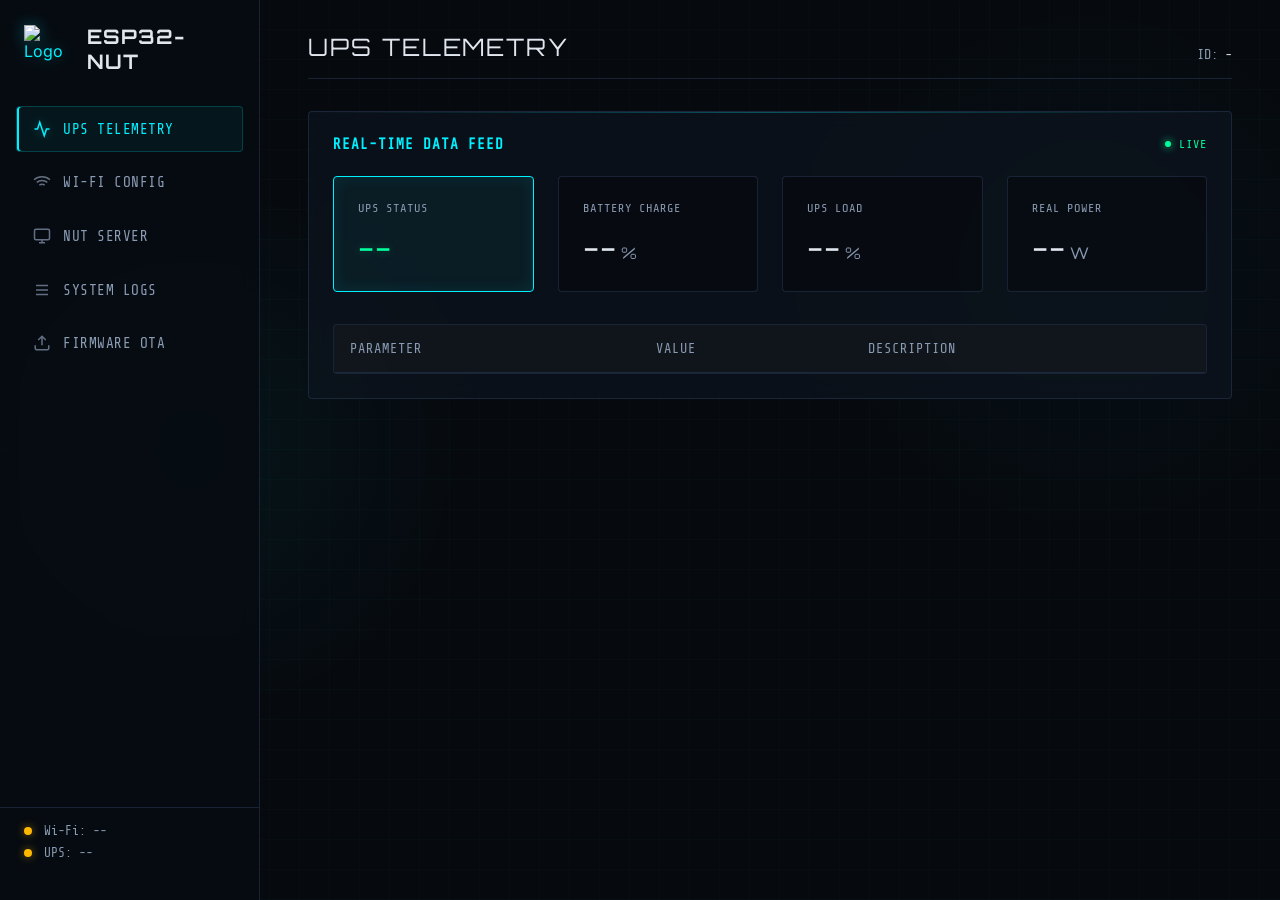
==== data/www/index.html @ 5c318365 "Merge upstream v1.6.1 into the fork Upstream's USB layer rework (ADR 0008, field-tested for maverick" ====
<!DOCTYPE html>
<html lang="en">

<head>
    <meta charset="UTF-8">
    <meta name="viewport" content="width=device-width, initial-scale=1.0">
    <title>ESP32 NUT Server | Config</title>
    <link rel="icon" type="image/x-icon" href="favicon.ico">




    <link rel="stylesheet" href="bundle.css?v=1.2.0">
</head>

<body>
    <div class="app-container">
        <!-- Sidebar / Navigation -->
        <aside class="sidebar">
            <div class="brand">
                <div class="brand-icon">
                    <img src="logo.png" alt="Logo">
                </div>
                <div class="brand-name">ESP32-NUT <span id="fw-version"></span></div>
            </div>

            <nav class="tabs">
                <button class="tab active" data-target="ups">
                    <svg viewBox="0 0 24 24" fill="none" stroke="currentColor" stroke-width="2">
                        <path d="M22 12h-4l-3 9L9 3l-3 9H2" />
                    </svg>
                    UPS Telemetry
                </button>
                <button class="tab" data-target="wifi">
                    <svg viewBox="0 0 24 24" fill="none" stroke="currentColor" stroke-width="2">
                        <path
                            d="M5 12.55a11 11 0 0114.08 0M1.42 9a16 16 0 0121.16 0M8.53 16.11a6 6 0 016.95 0M12 20h.01" />
                    </svg>
                    Wi-Fi Config
                </button>
                <button class="tab" data-target="nut">
                    <svg viewBox="0 0 24 24" fill="none" stroke="currentColor" stroke-width="2">
                        <rect x="2" y="3" width="20" height="14" rx="2" ry="2" />
                        <path d="M8 21h8M12 17v4" />
                    </svg>
                    NUT Server
                </button>
                <button class="tab" data-target="logs">
                    <svg viewBox="0 0 24 24" fill="none" stroke="currentColor" stroke-width="2">
                        <path d="M4 6h16M4 12h16M4 18h16" />
                    </svg>
                    System Logs
                </button>
                <button class="tab" data-target="ota">
                    <svg viewBox="0 0 24 24" fill="none" stroke="currentColor" stroke-width="2">
                        <path d="M21 15v4a2 2 0 01-2 2H5a2 2 0 01-2-2v-4M17 8l-5-5-5 5M12 3v12" />
                    </svg>
                    Firmware OTA
                </button>
            </nav>

            <div class="system-status dual">
                <div class="status-item">
                    <div class="status-indicator warning" id="ind-wifi"></div>
                    <span id="lbl-wifi">Wi-Fi: --</span>
                </div>
                <div class="status-item">
                    <div class="status-indicator warning" id="ind-ups"></div>
                    <span id="lbl-ups">UPS: --</span>
                </div>
            </div>
        </aside>

        <!-- Main Content Area -->
        <main class="content-area">
            <header class="topbar">
                <h1 class="page-title">Network Configuration</h1>
                <div class="device-id">ID: <span>-</span></div>
            </header>

            <div class="diag-banner" id="diag-banner" hidden></div>

            <div class="tab-content" id="content-wifi">
                <div class="panel config-panel">
                    <div class="panel-header">
                        <h2>Connection Setup</h2>
                    </div>
                    <form id="wifi-form" class="form-container">
                        <div class="form-group">
                            <label for="ssid">Network Name (SSID)</label>
                            <input type="text" id="ssid" placeholder="Type network name here..." required>
                        </div>
                        <div class="form-group">
                            <label for="password">Security Key</label>
                            <div class="input-wrapper">
                                <input type="password" id="password" placeholder="••••••••••••" required>
                                <button type="button" class="btn-icon" id="toggle-pwd">
                                    <svg viewBox="0 0 24 24" fill="none" stroke="currentColor" stroke-width="2">
                                        <path d="M1 12s4-8 11-8 11 8 11 8-4 8-11 8-11-8-11-8z" />
                                        <circle cx="12" cy="12" r="3" />
                                    </svg>
                                </button>
                            </div>
                        </div>
                        <div class="form-actions">
                            <button type="submit" class="btn btn-primary" id="btn-connect">
                                <span class="glow"></span>
                                Initialize Connection
                            </button>
                        </div>
                    </form>
                </div>
            </div>

            <div class="tab-content" id="content-nut">
                <div class="panel config-panel">
                    <div class="panel-header">
                        <h2>NUT Server Credentials</h2>
                    </div>
                    <form id="nut-form" class="form-container">
                        <div class="form-group">
                            <label for="nut-upsname">UPS Name</label>
                            <input type="text" id="nut-upsname" placeholder="eaton" pattern="^\S+$"
                                title="Spaces are not allowed in the UPS Name" required>
                        </div>
                        <div class="form-group">
                            <label for="nut-username">Username</label>
                            <input type="text" id="nut-username" placeholder="admin" required>
                        </div>
                        <div class="form-group">
                            <label for="nut-password">Password</label>
                            <div class="input-wrapper">
                                <input type="password" id="nut-password" placeholder="••••••••••••" required>
                                <button type="button" class="btn-icon" id="toggle-nut-pwd">
                                    <svg viewBox="0 0 24 24" fill="none" stroke="currentColor" stroke-width="2">
                                        <path d="M1 12s4-8 11-8 11 8 11 8-4 8-11 8-11-8-11-8z" />
                                        <circle cx="12" cy="12" r="3" />
                                    </svg>
                                </button>
                            </div>
                        </div>
                        <div class="form-actions">
                            <button type="submit" class="btn btn-primary" id="btn-save-nut">
                                <span class="glow"></span>
                                Save Credentials
                            </button>
                        </div>
                    </form>
                </div>
            </div>

            <div class="tab-content active" id="content-ups">
                <div class="panel ups-panel">
                    <div class="panel-header">
                        <h2>Real-Time Data Feed</h2>
                        <div class="polling-indicator">
                            <span class="pulse-dot"></span> Live
                        </div>
                    </div>

                    <div id="generic-ups-banner"
                        style="display: none; background: var(--danger); color: white; padding: 10px 15px; margin-bottom: 15px; border-radius: 8px; text-align: center; font-weight: 500;">
                        Unsupported UPS detected. Please export USB Diagnostics from the System Logs tab and open an
                        issue on <a href="https://github.com/maverick1982/esp32-nut/issues" target="_blank"
                            style="color: white; text-decoration: underline;">GitHub</a> to request support.
                    </div>

                    <div class="metrics-grid">
                        <div class="metric-card highlight">
                            <div class="metric-label">UPS Status</div>
                            <div class="metric-value status-online" id="ups-status">--</div>
                        </div>
                        <div class="metric-card">
                            <div class="metric-label">Battery Charge</div>
                            <div class="metric-value"><span id="ups-charge">--</span><span class="unit">%</span></div>
                            <div class="progress-bar-container">
                                <div class="progress-bar" id="bar-charge" style="width: 0%"></div>
                            </div>
                        </div>
                        <div class="metric-card">
                            <div class="metric-label">UPS Load</div>
                            <div class="metric-value"><span id="ups-load">--</span><span class="unit">%</span></div>
                            <div class="progress-bar-container">
                                <div class="progress-bar load" id="bar-load" style="width: 0%"></div>
                            </div>
                        </div>
                        <div class="metric-card">
                            <div class="metric-label">Real Power</div>
                            <div class="metric-value"><span id="ups-realpower">--</span><span class="unit">W</span>
                            </div>
                        </div>
                    </div>

                    <div class="ups-actions"
                        style="display: none; margin-top: 15px; align-items: center; justify-content: space-between; padding: 15px; background: var(--bg-tertiary); border-radius: 8px; border: 1px solid var(--border-color);">
                        <span class="toggle-label" style="font-weight: 500;">Beeper Alarm</span>
                        <div style="display: flex; align-items: center; gap: 10px;">
                            <label class="switch">
                                <input type="checkbox" id="toggle-beeper" disabled>
                                <span class="slider"></span>
                            </label>
                            <span id="beeper-state" class="state-text">--</span>
                        </div>
                    </div>

                    <div class="details-table-container">
                        <table class="data-table">
                            <thead>
                                <tr>
                                    <th>Parameter</th>
                                    <th>Value</th>
                                    <th>Description</th>
                                </tr>
                            </thead>
                            <tbody id="ups-table-body">
                            </tbody>
                        </table>
                    </div>
                </div>
            </div>

            <div class="tab-content" id="content-logs">
                <div class="panel">
                    <div class="logs-actions">
                        <div class="auto-refresh">
                            <span class="toggle-label">Auto-refresh</span>
                            <label class="switch">
                                <input type="checkbox" id="toggle-auto-refresh" checked>
                                <span class="slider"></span>
                            </label>
                            <span id="refresh-state" class="state-text active">Active</span>
                        </div>
                        <div class="logs-controls">
                            <button class="btn btn-outline" id="btn-refresh">
                                <svg viewBox="0 0 24 24" fill="none" stroke="currentColor" stroke-width="2">
                                    <path d="M23 4v6h-6M1 20v-6h6" />
                                    <path d="M3.51 9a9 9 0 0 1 14.85-3.36L23 10M1 14l4.64 4.36A9 9 0 0 0 20.49 15" />
                                </svg>
                                Refresh
                            </button>
                            <button class="btn btn-outline" id="btn-clear-logs"
                                style="color: var(--danger); border-color: var(--danger);">
                                <svg viewBox="0 0 24 24" fill="none" stroke="currentColor" stroke-width="2">
                                    <polyline points="3 6 5 6 21 6"></polyline>
                                    <path
                                        d="M19 6v14a2 2 0 0 1-2 2H7a2 2 0 0 1-2-2V6m3 0V4a2 2 0 0 1 2-2h4a2 2 0 0 1 2 2v2">
                                    </path>
                                </svg>
                                Clear
                            </button>
                            <button class="btn btn-primary" id="btn-download">
                                <svg viewBox="0 0 24 24" fill="none" stroke="currentColor" stroke-width="2">
                                    <path d="M21 15v4a2 2 0 0 1-2 2H5a2 2 0 0 1-2-2v-4"></path>
                                    <polyline points="7 10 12 15 17 10"></polyline>
                                    <line x1="12" y1="15" x2="12" y2="3"></line>
                                </svg>
                                Export
                            </button>
                            <a href="/api/usb/dump" class="btn btn-outline" id="link-export-usb"
                                download="usb_diagnostics.json">
                                <svg viewBox="0 0 24 24" fill="none" stroke="currentColor" stroke-width="2">
                                    <path d="M14 2H6a2 2 0 0 0-2 2v16a2 2 0 0 0 2 2h12a2 2 0 0 0 2-2V8z"></path>
                                    <polyline points="14 2 14 8 20 8"></polyline>
                                    <line x1="12" y1="18" x2="12" y2="12"></line>
                                    <line x1="9" y1="15" x2="15" y2="15"></line>
                                </svg>
                                Export USB Diagnostics
                            </a>
                        </div>
                    </div>
                    <div class="terminal-container" id="terminal-output">
                    </div>
                </div>
            </div>

        </main>
    </div>
    <script src="bundle.js?v=1.2.0"></script>
</body>

</html>
---- data/www/bundle.css ----
/* --- Embedded Google Fonts (Latin Subset) --- */
/* latin */
@font-face {
  font-family: 'Inter';
  font-style: normal;
  font-weight: 400;
  font-display: swap;
  src: url([data-uri]) format('woff2');
  unicode-range: U+0000-00FF, U+0131, U+0152-0153, U+02BB-02BC, U+02C6, U+02DA, U+02DC, U+0304, U+0308, U+0329, U+2000-206F, U+20AC, U+2122, U+2191, U+2193, U+2212, U+2215, U+FEFF, U+FFFD;
}
/* latin */
@font-face {
  font-family: 'Inter';
  font-style: normal;
  font-weight: 500;
  font-display: swap;
  src: url([data-uri]) format('woff2');
  unicode-range: U+0000-00FF, U+0131, U+0152-0153, U+02BB-02BC, U+02C6, U+02DA, U+02DC, U+0304, U+0308, U+0329, U+2000-206F, U+20AC, U+2122, U+2191, U+2193, U+2212, U+2215, U+FEFF, U+FFFD;
}
/* latin */
@font-face {
  font-family: 'Inter';
  font-style: normal;
  font-weight: 600;
  font-display: swap;
  src: url([data-uri]) format('woff2');
  unicode-range: U+0000-00FF, U+0131, U+0152-0153, U+02BB-02BC, U+02C6, U+02DA, U+02DC, U+0304, U+0308, U+0329, U+2000-206F, U+20AC, U+2122, U+2191, U+2193, U+2212, U+2215, U+FEFF, U+FFFD;
}
/* latin */
@font-face {
  font-family: 'Orbitron';
  font-style: normal;
  font-weight: 400;
  font-display: swap;
  src: url([data-uri]) format('woff2');
  unicode-range: U+0000-00FF, U+0131, U+0152-0153, U+02BB-02BC, U+02C6, U+02DA, U+02DC, U+0304, U+0308, U+0329, U+2000-206F, U+20AC, U+2122, U+2191, U+2193, U+2212, U+2215, U+FEFF, U+FFFD;
}
/* latin */
@font-face {
  font-family: 'Orbitron';
  font-style: normal;
  font-weight: 700;
  font-display: swap;
  src: url([data-uri]) format('woff2');
  unicode-range: U+0000-00FF, U+0131, U+0152-0153, U+02BB-02BC, U+02C6, U+02DA, U+02DC, U+0304, U+0308, U+0329, U+2000-206F, U+20AC, U+2122, U+2191, U+2193, U+2212, U+2215, U+FEFF, U+FFFD;
}
/* latin */
@font-face {
  font-family: 'Share Tech Mono';
  font-style: normal;
  font-weight: 400;
  font-display: swap;
  src: url([data-uri]) format('woff2');
  unicode-range: U+0000-00FF, U+0131, U+0152-0153, U+02BB-02BC, U+02C6, U+02DA, U+02DC, U+0304, U+0308, U+0329, U+2000-206F, U+20AC, U+2122, U+2191, U+2193, U+2212, U+2215, U+FEFF, U+FFFD;
}

/* --- End Embedded Fonts --- */

:root {
    /* Color Palette - Hi-Tech / Cyberpunk minimal */
    --bg-base: #06090e;
    --bg-panel: rgba(14, 20, 31, 0.7);
    --bg-panel-border: rgba(45, 60, 90, 0.5);
    --accent: #00f0ff;
    --accent-hover: #00c3d0;
    --accent-glow: rgba(0, 240, 255, 0.3);
    --text-primary: #e0e6ed;
    --text-secondary: #8a9bb3;
    --danger: #ff3366;
    --success: #00ff9d;
    --warning: #ffb800;
    --info: #00bfff;

    /* Typography */
    --font-ui: 'Inter', sans-serif;
    --font-heading: 'Orbitron', sans-serif;
    --font-mono: 'Share Tech Mono', monospace;
    
    /* Layout */
    --sidebar-width: 260px;
    --border-radius: 4px; /* Sharp corners for tech look */
    --transition: all 0.3s cubic-bezier(0.25, 0.8, 0.25, 1);
}

* {
    box-sizing: border-box;
    margin: 0;
    padding: 0;
}

body {
    background-color: var(--bg-base);
    color: var(--text-primary);
    font-family: var(--font-ui);
    height: 100vh;
    overflow: hidden;
    background-image: 
        radial-gradient(circle at 15% 50%, rgba(0, 240, 255, 0.05), transparent 25%),
        radial-gradient(circle at 85% 30%, rgba(0, 240, 255, 0.03), transparent 25%),
        linear-gradient(rgba(0, 240, 255, 0.02) 1px, transparent 1px),
        linear-gradient(90deg, rgba(0, 240, 255, 0.02) 1px, transparent 1px);
    background-size: 100% 100%, 100% 100%, 30px 30px, 30px 30px;
    background-position: 0 0, 0 0, -1px -1px, -1px -1px;
}

/* --- Layout --- */
.app-container {
    display: flex;
    height: 100vh;
}

/* --- Sidebar --- */
.sidebar {
    width: var(--sidebar-width);
    background: rgba(8, 12, 18, 0.85);
    border-right: 1px solid var(--bg-panel-border);
    backdrop-filter: blur(10px);
    display: flex;
    flex-direction: column;
    padding: 1.5rem 0;
    z-index: 10;
}

.brand {
    display: flex;
    align-items: center;
    padding: 0 1.5rem 2rem;
    gap: 1rem;
}

.brand-icon {
    display: flex;
    align-items: center;
    justify-content: center;
    width: 48px;
    height: 48px;
    color: var(--accent);
    filter: drop-shadow(0 0 8px var(--accent-glow));
}

.brand-icon img {
    width: 100%;
    height: 100%;
    object-fit: contain;
}

.brand-name {
    font-family: var(--font-heading);
    font-size: 1.25rem;
    font-weight: 700;
    letter-spacing: 1px;
}

.brand-name span {
    font-family: var(--font-mono);
    font-size: 0.7rem;
    color: var(--accent);
    vertical-align: super;
}

.tabs {
    display: flex;
    flex-direction: column;
    gap: 0.5rem;
    padding: 0 1rem;
    flex-grow: 1;
}

.tab {
    background: transparent;
    border: 1px solid transparent;
    color: var(--text-secondary);
    font-family: var(--font-mono);
    font-size: 0.9rem;
    padding: 0.8rem 1rem;
    text-align: left;
    display: flex;
    align-items: center;
    gap: 0.75rem;
    cursor: pointer;
    border-radius: var(--border-radius);
    transition: var(--transition);
    text-transform: uppercase;
    letter-spacing: 0.5px;
}

.tab svg {
    width: 18px;
    height: 18px;
    opacity: 0.7;
}

.tab:hover {
    color: var(--text-primary);
    background: rgba(255, 255, 255, 0.02);
}

.tab.active {
    color: var(--accent);
    background: rgba(0, 240, 255, 0.05);
    border-color: rgba(0, 240, 255, 0.2);
    box-shadow: inset 2px 0 0 var(--accent);
}

.tab.active svg {
    opacity: 1;
    filter: drop-shadow(0 0 5px var(--accent-glow));
}

.system-status {
    padding: 1rem 1.5rem;
    display: flex;
    align-items: center;
    gap: 0.75rem;
    font-family: var(--font-mono);
    font-size: 0.8rem;
    color: var(--text-secondary);
    border-top: 1px solid var(--bg-panel-border);
}

.system-status.dual {
    flex-direction: column;
    align-items: flex-start;
    gap: 0.5rem;
}

.status-item {
    display: flex;
    align-items: center;
    gap: 0.75rem;
}

.status-indicator {
    width: 8px;
    height: 8px;
    border-radius: 50%;
}
.status-indicator.warning {
    background: var(--warning);
    box-shadow: 0 0 8px rgba(255, 184, 0, 0.5);
    animation: pulse 2s infinite;
}

.diag-banner {
    margin-bottom: 1rem;
    padding: 0.75rem 1rem;
    border: 1px solid var(--warning);
    border-radius: var(--border-radius);
    background: rgba(255, 184, 0, 0.08);
    color: var(--text-primary);
    font-size: 0.85rem;
}

.diag-banner p {
    margin: 0.25rem 0;
}

.diag-banner code {
    font-family: var(--font-mono);
    word-break: break-all;
}

.status-indicator.success {
    background: var(--success);
    box-shadow: 0 0 8px rgba(0, 255, 157, 0.5);
    animation: none;
}

.status-indicator.danger {
    background: var(--danger);
    box-shadow: 0 0 8px rgba(255, 51, 102, 0.5);
    animation: none;
}

.status-indicator.info {
    background: var(--info);
    box-shadow: 0 0 8px rgba(0, 191, 255, 0.5);
    animation: pulse 2s infinite;
}

@keyframes pulse {
    0% { opacity: 1; }
    50% { opacity: 0.4; }
    100% { opacity: 1; }
}

/* --- Main Content --- */
.content-area {
    flex-grow: 1;
    display: flex;
    flex-direction: column;
    padding: 2rem 3rem;
    overflow-y: auto;
}

.topbar {
    display: flex;
    justify-content: space-between;
    align-items: flex-end;
    margin-bottom: 2rem;
    padding-bottom: 1rem;
    border-bottom: 1px solid var(--bg-panel-border);
}

.page-title {
    font-family: var(--font-heading);
    font-size: 1.5rem;
    font-weight: 400;
    text-transform: uppercase;
    letter-spacing: 2px;
}

.device-id {
    font-family: var(--font-mono);
    font-size: 0.85rem;
    color: var(--text-secondary);
}
.device-id span {
    color: var(--text-primary);
}

.tab-content {
    display: none;
    flex-direction: column;
    gap: 1.5rem;
    animation: fadeIn 0.4s ease-out forwards;
}

.tab-content.active {
    display: flex;
}

@keyframes fadeIn {
    from { opacity: 0; transform: translateY(10px); }
    to { opacity: 1; transform: translateY(0); }
}

/* --- Panels --- */
.panel {
    background: var(--bg-panel);
    border: 1px solid var(--bg-panel-border);
    border-radius: var(--border-radius);
    padding: 1.5rem;
    backdrop-filter: blur(10px);
    position: relative;
    overflow: hidden;
}

.panel::before {
    content: '';
    position: absolute;
    top: 0; left: 0; right: 0;
    height: 1px;
    background: linear-gradient(90deg, transparent, var(--accent-glow), transparent);
}

.panel-header {
    display: flex;
    justify-content: space-between;
    align-items: center;
    margin-bottom: 1.5rem;
}

.panel-header h2 {
    font-size: 0.9rem;
    font-family: var(--font-mono);
    text-transform: uppercase;
    letter-spacing: 1px;
    color: var(--accent);
}

.placeholder-panel {
    display: flex;
    flex-direction: column;
    align-items: center;
    justify-content: center;
    height: 200px;
    border-style: dashed;
    opacity: 0.6;
}
.placeholder-panel p {
    margin-top: 1rem;
    color: var(--text-secondary);
}

.mono {
    font-family: var(--font-mono);
}

/* --- Buttons --- */
.btn {
    display: inline-flex;
    align-items: center;
    gap: 0.5rem;
    padding: 0.6rem 1.2rem;
    font-family: var(--font-mono);
    font-size: 0.85rem;
    text-transform: uppercase;
    letter-spacing: 1px;
    cursor: pointer;
    border-radius: var(--border-radius);
    transition: var(--transition);
    position: relative;
    overflow: hidden;
}

.btn svg {
    width: 16px;
    height: 16px;
}

.btn-outline {
    background: transparent;
    border: 1px solid var(--accent);
    color: var(--accent);
}

.btn-outline:hover {
    background: rgba(0, 240, 255, 0.1);
    box-shadow: 0 0 15px var(--accent-glow);
}

.btn-primary {
    background: var(--accent);
    border: 1px solid var(--accent);
    color: #000;
    font-weight: 700;
}

.btn-primary:hover:not(:disabled) {
    background: var(--accent-hover);
    box-shadow: 0 0 20px var(--accent-glow);
}

.btn-primary:disabled {
    background: rgba(0, 240, 255, 0.2);
    border-color: transparent;
    color: rgba(255, 255, 255, 0.3);
    cursor: not-allowed;
}

/* --- Network List --- */
.network-list {
    display: flex;
    flex-direction: column;
    gap: 0.5rem;
    max-height: 250px;
    overflow-y: auto;
    padding-right: 0.5rem;
}

.network-list::-webkit-scrollbar {
    width: 6px;
}
.network-list::-webkit-scrollbar-track {
    background: rgba(255, 255, 255, 0.05);
}
.network-list::-webkit-scrollbar-thumb {
    background: var(--bg-panel-border);
    border-radius: 3px;
}
.network-list::-webkit-scrollbar-thumb:hover {
    background: var(--accent);
}

.scan-placeholder {
    display: flex;
    flex-direction: column;
    align-items: center;
    justify-content: center;
    padding: 3rem 0;
    color: var(--text-secondary);
    font-family: var(--font-mono);
    font-size: 0.85rem;
    gap: 1rem;
}

.spinner {
    width: 24px;
    height: 24px;
    border: 2px solid var(--bg-panel-border);
    border-top-color: var(--accent);
    border-radius: 50%;
    animation: spin 1s linear infinite;
}

@keyframes spin {
    to { transform: rotate(360deg); }
}

.network-item {
    display: flex;
    justify-content: space-between;
    align-items: center;
    padding: 1rem;
    background: rgba(255, 255, 255, 0.02);
    border: 1px solid var(--bg-panel-border);
    border-radius: var(--border-radius);
    cursor: pointer;
    transition: var(--transition);
}

.network-item:hover {
    background: rgba(255, 255, 255, 0.05);
    border-color: rgba(0, 240, 255, 0.3);
}

.network-item.selected {
    background: rgba(0, 240, 255, 0.08);
    border-color: var(--accent);
}

.net-info {
    display: flex;
    flex-direction: column;
    gap: 0.25rem;
}

.net-ssid {
    font-weight: 600;
    font-family: var(--font-mono);
}

.net-meta {
    font-size: 0.75rem;
    color: var(--text-secondary);
    display: flex;
    gap: 0.5rem;
}

.net-signal {
    display: flex;
    align-items: center;
    gap: 0.5rem;
    color: var(--text-secondary);
}

.net-signal svg {
    width: 18px;
    height: 18px;
}

.signal-excellent { color: var(--success); }
.signal-good { color: var(--accent); }
.signal-weak { color: var(--warning); }

/* --- Forms --- */
.form-container {
    display: grid;
    grid-template-columns: 1fr 1fr auto;
    gap: 1.5rem;
    align-items: end;
}

.form-group {
    display: flex;
    flex-direction: column;
    gap: 0.5rem;
}

.form-group label {
    font-family: var(--font-mono);
    font-size: 0.75rem;
    text-transform: uppercase;
    color: var(--text-secondary);
    letter-spacing: 1px;
}

input[type="text"],
input[type="password"] {
    background: rgba(0, 0, 0, 0.3);
    border: 1px solid var(--bg-panel-border);
    color: var(--text-primary);
    padding: 0.8rem 1rem;
    border-radius: var(--border-radius);
    font-family: var(--font-mono);
    font-size: 0.9rem;
    outline: none;
    transition: var(--transition);
    width: 100%;
}

input:focus {
    border-color: var(--accent);
    box-shadow: 0 0 10px var(--accent-glow);
}

input:disabled, input[readonly] {
    opacity: 0.6;
    cursor: not-allowed;
}
input[readonly] {
    cursor: default;
}

.input-wrapper {
    position: relative;
    display: flex;
    align-items: center;
}

.btn-icon {
    position: absolute;
    right: 10px;
    background: transparent;
    border: none;
    color: var(--text-secondary);
    cursor: pointer;
    padding: 5px;
    display: flex;
}
.btn-icon:hover:not(:disabled) {
    color: var(--accent);
}
.btn-icon svg {
    width: 18px;
    height: 18px;
}
.btn-icon:disabled {
    cursor: not-allowed;
    opacity: 0.5;
}

/* --- Terminal Logs --- */
.terminal-container {
    background: rgba(0, 0, 0, 0.8);
    border: 1px solid var(--bg-panel-border);
    border-radius: var(--border-radius);
    padding: 1.25rem;
    height: 400px;
    overflow-y: auto;
    font-family: var(--font-mono);
    font-size: 0.85rem;
    color: var(--text-primary);
    box-shadow: inset 0 0 15px rgba(0, 0, 0, 0.9);
}

.terminal-container::-webkit-scrollbar {
    width: 8px;
}
.terminal-container::-webkit-scrollbar-track {
    background: rgba(0, 0, 0, 0.3);
}
.terminal-container::-webkit-scrollbar-thumb {
    background: var(--bg-panel-border);
    border-radius: 4px;
}
.terminal-container::-webkit-scrollbar-thumb:hover {
    background: var(--accent);
}

.terminal-line {
    margin-bottom: 0.4rem;
    display: flex;
    gap: 1rem;
    word-break: break-all;
    line-height: 1.4;
}

.terminal-time {
    color: var(--text-secondary);
    opacity: 0.7;
    white-space: nowrap;
}

.terminal-level-info { color: var(--accent); font-weight: 600; white-space: nowrap; }
.terminal-level-warn { color: var(--warning); font-weight: 600; white-space: nowrap; }
.terminal-level-err { color: var(--danger); font-weight: 600; white-space: nowrap; }

.terminal-msg {
    color: var(--text-primary);
}

.logs-actions {
    display: flex;
    justify-content: space-between;
    align-items: center;
    margin-bottom: 1.5rem;
    flex-wrap: wrap;
    gap: 1rem;
}

.logs-controls {
    display: flex;
    gap: 1rem;
}

.auto-refresh {
    display: flex;
    align-items: center;
    gap: 0.75rem;
    font-size: 0.85rem;
    color: var(--text-secondary);
    font-family: var(--font-mono);
    padding: 0.5rem 1rem;
    background: rgba(255, 255, 255, 0.02);
    border-radius: var(--border-radius);
    border: 1px solid var(--bg-panel-border);
}

.auto-refresh .toggle-label {
    text-transform: uppercase;
    letter-spacing: 1px;
}

.auto-refresh .state-text {
    font-weight: bold;
    width: 60px;
}

.auto-refresh .state-text.active {
    color: var(--success);
    text-shadow: 0 0 8px rgba(0, 255, 157, 0.5);
}

.auto-refresh .state-text.paused {
    color: var(--warning);
    text-shadow: 0 0 8px rgba(255, 184, 0, 0.5);
}

/* Switch */
.switch {
    position: relative;
    display: inline-block;
    width: 44px;
    height: 24px;
}

.switch input {
    opacity: 0;
    width: 0;
    height: 0;
}

.switch .slider {
    position: absolute;
    cursor: pointer;
    top: 0;
    left: 0;
    right: 0;
    bottom: 0;
    background-color: rgba(0, 0, 0, 0.5);
    border: 1px solid var(--bg-panel-border);
    transition: .4s;
    border-radius: 12px;
}

.switch .slider:before {
    position: absolute;
    content: "";
    height: 16px;
    width: 16px;
    left: 3px;
    bottom: 3px;
    background-color: var(--text-secondary);
    transition: .4s;
    border-radius: 50%;
}

.switch input:checked + .slider {
    background-color: rgba(0, 255, 157, 0.1);
    border-color: var(--success);
}

.switch input:checked + .slider:before {
    transform: translateX(20px);
    background-color: var(--success);
    box-shadow: 0 0 8px rgba(0, 255, 157, 0.8);
}
/* OTA Update Styles */
.ota-container {
    max-width: 500px;
    margin: 2rem auto;
    background: var(--bg-panel);
    padding: 2rem;
    border-radius: var(--border-radius);
    border: 1px solid var(--bg-panel-border);
    backdrop-filter: blur(10px);
}
.dropzone {
    border: 2px dashed var(--bg-panel-border);
    border-radius: var(--border-radius);
    padding: 2rem;
    text-align: center;
    cursor: pointer;
    transition: var(--transition);
    margin-bottom: 1rem;
    font-family: var(--font-mono);
}
.dropzone.dragover {
    border-color: var(--accent);
    background: rgba(0, 240, 255, 0.05);
}
.dropzone input[type="file"] {
    display: none;
}
.progress-bar-container {
    width: 100%;
    height: 20px;
    background-color: rgba(0, 0, 0, 0.3);
    border-radius: 10px;
    overflow: hidden;
    margin-bottom: 1rem;
    display: none;
    border: 1px solid var(--bg-panel-border);
}
.progress-bar {
    height: 100%;
    width: 0%;
    background-color: var(--accent);
    transition: width 0.2s;
    box-shadow: 0 0 10px var(--accent-glow);
}
.status {
    text-align: center;
    font-weight: bold;
    font-family: var(--font-mono);
    margin-bottom: 1rem;
}
.status.success { color: var(--success); }
.status.error { color: var(--danger); }
.btn-back {
    display: inline-block;
    margin-top: 1rem;
    text-decoration: none;
    color: var(--accent);
    font-family: var(--font-mono);
    font-size: 0.85rem;
    text-transform: uppercase;
    transition: var(--transition);
}
.btn-back:hover {
    color: var(--accent-hover);
    text-shadow: 0 0 8px var(--accent-glow);
}
/* UPS Parameters Specific Styles */



.polling-indicator {

    display: flex;

    align-items: center;

    gap: 0.5rem;

    font-family: var(--font-mono);

    font-size: 0.75rem;

    color: var(--success);

    text-transform: uppercase;

    letter-spacing: 1px;

}



.pulse-dot {

    width: 6px;

    height: 6px;

    background-color: var(--success);

    border-radius: 50%;

    box-shadow: 0 0 8px var(--success);

    animation: blink 1.5s infinite;

}



@keyframes blink {

    0%, 100% { opacity: 1; }

    50% { opacity: 0.3; }

}



.metrics-grid {

    display: grid;

    grid-template-columns: repeat(auto-fit, minmax(200px, 1fr));

    gap: 1.5rem;

    margin-bottom: 2rem;

}



.metric-card {

    background: rgba(0, 0, 0, 0.3);

    border: 1px solid var(--bg-panel-border);

    border-radius: var(--border-radius);

    padding: 1.5rem;

    display: flex;

    flex-direction: column;

    gap: 0.75rem;

    transition: var(--transition);

}



.metric-card:hover {

    border-color: rgba(0, 240, 255, 0.3);

    background: rgba(0, 240, 255, 0.02);

}



.metric-card.highlight {

    background: rgba(0, 240, 255, 0.05);

    border-color: var(--accent);

    box-shadow: 0 0 15px rgba(0, 240, 255, 0.1) inset;

}



.metric-label {

    font-family: var(--font-mono);

    font-size: 0.75rem;

    color: var(--text-secondary);

    text-transform: uppercase;

    letter-spacing: 1px;

}



.metric-value {

    font-family: var(--font-heading);

    font-size: 2rem;

    color: var(--text-primary);

    display: flex;

    align-items: baseline;

    gap: 0.25rem;

}



.metric-value .unit {

    font-size: 1rem;

    color: var(--text-secondary);

}



.metric-value.status-online { color: var(--success); text-shadow: 0 0 10px rgba(0, 255, 157, 0.3); }

.metric-value.status-batt { color: var(--warning); text-shadow: 0 0 10px rgba(255, 184, 0, 0.3); }



.progress-bar-container {

    width: 100%;

    height: 4px;

    background: rgba(255, 255, 255, 0.1);

    border-radius: 2px;

    overflow: hidden;

    margin-top: 0.5rem;

}



.progress-bar {

    height: 100%;

    background: var(--success);

    box-shadow: 0 0 10px var(--success);

    transition: width 0.5s ease-out;

}

.progress-bar.load {

    background: var(--accent);

    box-shadow: 0 0 10px var(--accent);

}



.details-table-container {

    background: rgba(0, 0, 0, 0.2);

    border: 1px solid var(--bg-panel-border);

    border-radius: var(--border-radius);

    overflow: hidden;

}



.data-table {

    width: 100%;

    border-collapse: collapse;

    font-family: var(--font-mono);

    font-size: 0.85rem;

    text-align: left;

}



.data-table th {

    background: rgba(255, 255, 255, 0.03);

    color: var(--text-secondary);

    font-weight: normal;

    text-transform: uppercase;

    letter-spacing: 1px;

    padding: 1rem;

    border-bottom: 1px solid var(--bg-panel-border);

}



.data-table td {

    padding: 1rem;

    border-bottom: 1px solid rgba(255, 255, 255, 0.05);

    color: var(--text-primary);

}



.data-table tbody tr {

    transition: background 0.2s;

}



.data-table tbody tr:hover {

    background: rgba(0, 240, 255, 0.05);

}



.data-table td:first-child {

    color: var(--accent);

}



.data-table td:last-child {

    color: var(--text-secondary);

}



.flash {

    animation: flash-bg 0.5s ease-out;

}



@keyframes flash-bg {

    0% { background: rgba(0, 240, 255, 0.2); }

    100% { background: transparent; }

}


/* UPS Parameters Specific Styles */

.polling-indicator {
    display: flex;
    align-items: center;
    gap: 0.5rem;
    font-family: var(--font-mono);
    font-size: 0.75rem;
    color: var(--success);
    text-transform: uppercase;
    letter-spacing: 1px;
}

.pulse-dot {
    width: 6px;
    height: 6px;
    background-color: var(--success);
    border-radius: 50%;
    box-shadow: 0 0 8px var(--success);
    animation: blink 1.5s infinite;
}

@keyframes blink {
    0%, 100% { opacity: 1; }
    50% { opacity: 0.3; }
}

.metrics-grid {
    display: grid;
    grid-template-columns: repeat(auto-fit, minmax(200px, 1fr));
    gap: 1.5rem;
    margin-bottom: 2rem;
}

.metric-card {
    background: rgba(0, 0, 0, 0.3);
    border: 1px solid var(--bg-panel-border);
    border-radius: var(--border-radius);
    padding: 1.5rem;
    display: flex;
    flex-direction: column;
    gap: 0.75rem;
    transition: var(--transition);
}

.metric-card:hover {
    border-color: rgba(0, 240, 255, 0.3);
    background: rgba(0, 240, 255, 0.02);
}

.metric-card.highlight {
    background: rgba(0, 240, 255, 0.05);
    border-color: var(--accent);
    box-shadow: 0 0 15px rgba(0, 240, 255, 0.1) inset;
}

.metric-label {
    font-family: var(--font-mono);
    font-size: 0.75rem;
    color: var(--text-secondary);
    text-transform: uppercase;
    letter-spacing: 1px;
}

.metric-value {
    font-family: var(--font-heading);
    font-size: 2rem;
    color: var(--text-primary);
    display: flex;
    align-items: baseline;
    gap: 0.25rem;
}

.metric-value .unit {
    font-size: 1rem;
    color: var(--text-secondary);
}

.metric-value.status-online { color: var(--success); text-shadow: 0 0 10px rgba(0, 255, 157, 0.3); }
.metric-value.status-batt { color: var(--warning); text-shadow: 0 0 10px rgba(255, 184, 0, 0.3); }

.progress-bar-container {
    width: 100%;
    height: 4px;
    background: rgba(255, 255, 255, 0.1);
    border-radius: 2px;
    overflow: hidden;
    margin-top: 0.5rem;
}

.progress-bar {
    height: 100%;
    background: var(--success);
    box-shadow: 0 0 10px var(--success);
    transition: width 0.5s ease-out;
}
.progress-bar.load {
    background: var(--accent);
    box-shadow: 0 0 10px var(--accent);
}

.details-table-container {
    background: rgba(0, 0, 0, 0.2);
    border: 1px solid var(--bg-panel-border);
    border-radius: var(--border-radius);
    overflow: hidden;
}

.data-table {
    width: 100%;
    border-collapse: collapse;
    font-family: var(--font-mono);
    font-size: 0.85rem;
    text-align: left;
}

.data-table th {
    background: rgba(255, 255, 255, 0.03);
    color: var(--text-secondary);
    font-weight: normal;
    text-transform: uppercase;
    letter-spacing: 1px;
    padding: 1rem;
    border-bottom: 1px solid var(--bg-panel-border);
}

.data-table td {
    padding: 1rem;
    border-bottom: 1px solid rgba(255, 255, 255, 0.05);
    color: var(--text-primary);
}

.data-table tbody tr {
    transition: background 0.2s;
}

.data-table tbody tr:hover {
    background: rgba(0, 240, 255, 0.05);
}

.data-table td:first-child {
    color: var(--accent);
}

.data-table td:last-child {
    color: var(--text-secondary);
}

/* Mobile Responsive Styles for US-042 */
@media (max-width: 768px) {
    .app-container {
        flex-direction: column;
    }
    
    .sidebar {
        width: 100%;
        border-right: none;
        border-bottom: 1px solid var(--bg-panel-border);
        padding: 1rem 0;
    }
    
    .brand {
        justify-content: center;
        padding: 0 1.5rem 1rem;
    }
    
    .tabs {
        flex-direction: row;
        flex-wrap: wrap;
        justify-content: center;
        gap: 0.5rem;
    }
    
    .tab {
        flex: 1 1 45%;
        justify-content: center;
        padding: 0.6rem;
    }
    
    .system-status.dual {
        flex-direction: row;
        justify-content: space-around;
        padding: 1rem 0 0 0;
    }
    
    .content-area {
        padding: 1rem;
    }
    
    .topbar {
        flex-direction: column;
        align-items: flex-start;
        gap: 0.5rem;
    }
    
    .form-container {
        grid-template-columns: 1fr;
        gap: 1rem;
    }
    
    .logs-actions {
        flex-direction: column;
        align-items: stretch;
    }
    
    .logs-controls {
        flex-wrap: wrap;
        justify-content: space-between;
    }
    
    .logs-controls .btn {
        flex: 1 1 45%;
        justify-content: center;
    }
    
    .ups-actions {
        flex-direction: column;
        gap: 10px;
        align-items: flex-start !important;
    }
    
    /* Responsive Data Table */
    .data-table, .data-table tbody, .data-table tr, .data-table td {
        display: block;
        width: 100%;
    }
    .data-table thead {
        display: none;
    }
    .data-table td {
        border: none;
        padding: 0.5rem 1rem;
        text-align: left;
    }
    .data-table td:first-child {
        padding-top: 1rem;
        font-weight: bold;
        color: var(--accent);
    }
    .data-table td:nth-child(2) {
        font-size: 1.1em;
    }
    .data-table td:last-child {
        padding-bottom: 1rem;
        border-bottom: 1px solid rgba(255, 255, 255, 0.05);
        color: var(--text-secondary);
        font-size: 0.8em;
    }
    .data-table tr {
        margin-bottom: 0.5rem;
    }
}
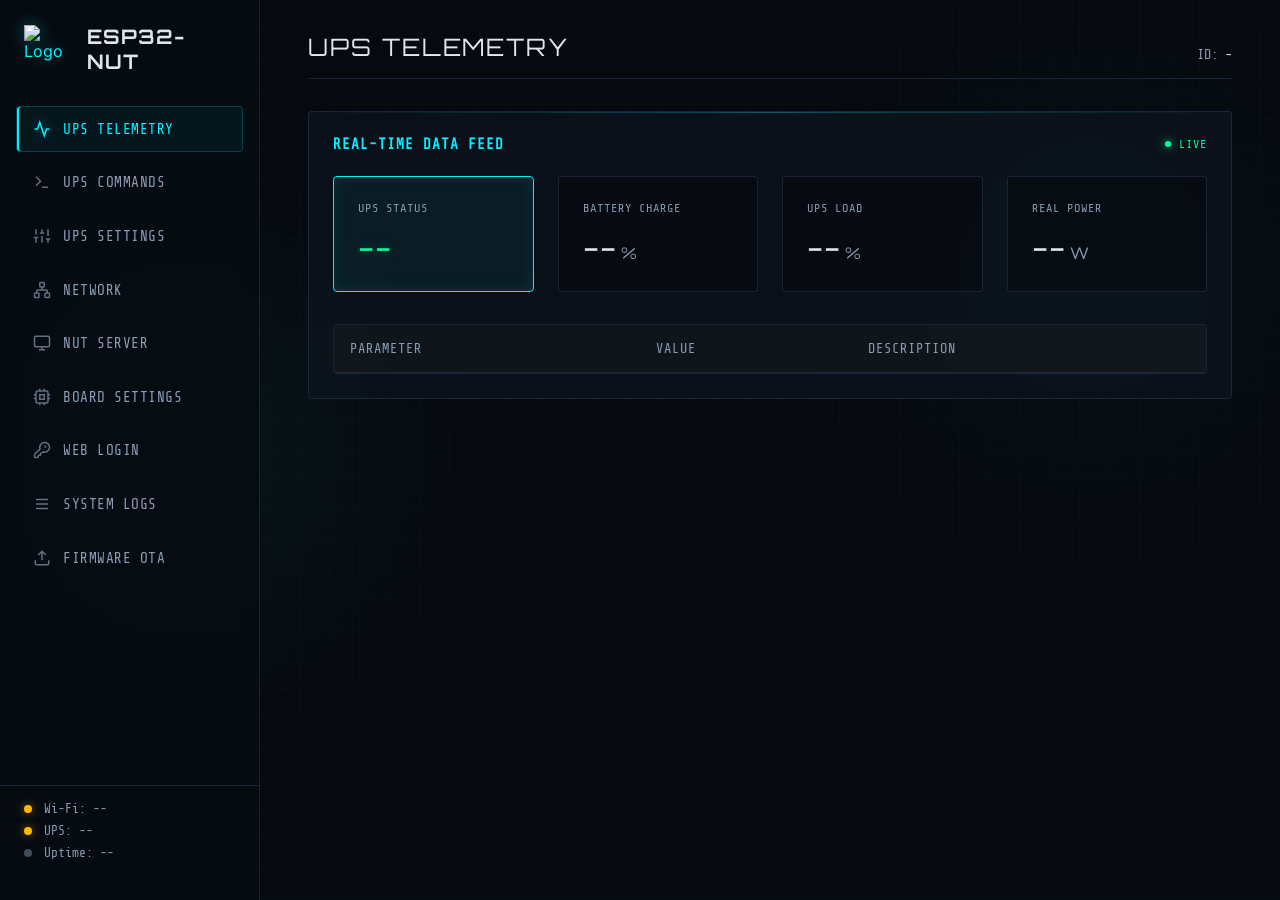
==== commit d9a25b13: "Merge upstream v1.18.0 into the fork Upstream's code is the base wherever it now covers the same gro" ====
--- a/data/www/index.html
+++ b/data/www/index.html
@@ -31,12 +31,37 @@
                     </svg>
                     UPS Telemetry
                 </button>
-                <button class="tab" data-target="wifi">
+                <button class="tab" data-target="commands">
                     <svg viewBox="0 0 24 24" fill="none" stroke="currentColor" stroke-width="2">
-                        <path
-                            d="M5 12.55a11 11 0 0114.08 0M1.42 9a16 16 0 0121.16 0M8.53 16.11a6 6 0 016.95 0M12 20h.01" />
+                        <polyline points="4 17 10 11 4 5" />
+                        <line x1="12" y1="19" x2="20" y2="19" />
                     </svg>
-                    Wi-Fi Config
+                    UPS Commands
+                </button>
+                <!-- US-068: writable UPS variables -->
+                <button class="tab" data-target="settings">
+                    <svg viewBox="0 0 24 24" fill="none" stroke="currentColor" stroke-width="2">
+                        <line x1="4" y1="21" x2="4" y2="14" />
+                        <line x1="4" y1="10" x2="4" y2="3" />
+                        <line x1="12" y1="21" x2="12" y2="12" />
+                        <line x1="12" y1="8" x2="12" y2="3" />
+                        <line x1="20" y1="21" x2="20" y2="16" />
+                        <line x1="20" y1="12" x2="20" y2="3" />
+                        <line x1="1" y1="14" x2="7" y2="14" />
+                        <line x1="9" y1="8" x2="15" y2="8" />
+                        <line x1="17" y1="16" x2="23" y2="16" />
+                    </svg>
+                    UPS Settings
+                </button>
+                <!-- US-112: one page for every link of the board (was "Wi-Fi Config") -->
+                <button class="tab" data-target="network">
+                    <svg viewBox="0 0 24 24" fill="none" stroke="currentColor" stroke-width="2">
+                        <rect x="16" y="16" width="6" height="6" rx="1" />
+                        <rect x="2" y="16" width="6" height="6" rx="1" />
+                        <rect x="9" y="2" width="6" height="6" rx="1" />
+                        <path d="M5 16v-3a1 1 0 0 1 1-1h12a1 1 0 0 1 1 1v3M12 12V8" />
+                    </svg>
+                    Network
                 </button>
                 <button class="tab" data-target="nut">
                     <svg viewBox="0 0 24 24" fill="none" stroke="currentColor" stroke-width="2">
@@ -44,6 +69,23 @@
                         <path d="M8 21h8M12 17v4" />
                     </svg>
                     NUT Server
+                </button>
+                <!-- US-094: board hardware options (status LED, UPS USB port) -->
+                <button class="tab" data-target="board">
+                    <svg viewBox="0 0 24 24" fill="none" stroke="currentColor" stroke-width="2">
+                        <rect x="4" y="4" width="16" height="16" rx="2" />
+                        <rect x="9" y="9" width="6" height="6" />
+                        <path d="M9 1v3M15 1v3M9 20v3M15 20v3M20 9h3M20 14h3M1 9h3M1 14h3" />
+                    </svg>
+                    Board Settings
+                </button>
+                <!-- US-063: Web UI credentials (change in STA, reset in AP) -->
+                <button class="tab" data-target="weblogin">
+                    <svg viewBox="0 0 24 24" fill="none" stroke="currentColor" stroke-width="2">
+                        <path d="M2.586 17.414A2 2 0 0 0 2 18.828V21a1 1 0 0 0 1 1h3a1 1 0 0 0 1-1v-1a1 1 0 0 1 1-1h1a1 1 0 0 0 1-1v-1a1 1 0 0 1 1-1h.172a2 2 0 0 0 1.414-.586l.814-.814a6.5 6.5 0 1 0-4-4z" />
+                        <circle cx="16.5" cy="7.5" r=".5" fill="currentColor" />
+                    </svg>
+                    Web Login
                 </button>
                 <button class="tab" data-target="logs">
                     <svg viewBox="0 0 24 24" fill="none" stroke="currentColor" stroke-width="2">
@@ -68,6 +110,47 @@
                     <div class="status-indicator warning" id="ind-ups"></div>
                     <span id="lbl-ups">UPS: --</span>
                 </div>
+                <!-- US-142: time since boot; the title carries the last reset and restart -->
+                <div class="status-item" id="status-uptime">
+                    <div class="status-indicator off"></div>
+                    <span id="lbl-uptime">Uptime: --</span>
+                </div>
+            </div>
+
+            <!-- US-061: session row, shown by bundle.js only with a valid session (never in AP mode) -->
+            <div class="sidebar-session" id="sidebar-session" hidden>
+                <div class="session-user" id="session-user" title="Signed in user">
+                    <svg viewBox="0 0 24 24" fill="none" stroke="currentColor" stroke-width="2">
+                        <path d="M20 21v-2a4 4 0 00-4-4H8a4 4 0 00-4 4v2" />
+                        <circle cx="12" cy="7" r="4" />
+                    </svg>
+                    <span id="session-username"></span>
+                </div>
+                <button type="button" class="btn btn-outline btn-logout" id="btn-logout">
+                    <svg viewBox="0 0 24 24" fill="none" stroke="currentColor" stroke-width="2">
+                        <path d="M9 21H5a2 2 0 01-2-2V5a2 2 0 012-2h4" />
+                        <polyline points="16 17 21 12 16 7" />
+                        <line x1="21" y1="12" x2="9" y2="12" />
+                    </svg>
+                    Log out
+                </button>
+                <!-- US-062: ends every session, on every device -->
+                <button type="button" class="btn btn-outline btn-logout btn-logout-all" id="btn-logout-all">
+                    <svg viewBox="0 0 24 24" fill="none" stroke="currentColor" stroke-width="2">
+                        <rect x="2" y="3" width="20" height="14" rx="2" />
+                        <line x1="8" y1="21" x2="16" y2="21" />
+                        <line x1="12" y1="17" x2="12" y2="21" />
+                    </svg>
+                    Log out of all devices
+                </button>
+                <!-- US-062: shown when logout-all fails (the session stays open) -->
+                <div class="auth-alert" id="logout-all-error" role="alert" hidden>
+                    <svg viewBox="0 0 24 24" fill="none" stroke="currentColor" stroke-width="2">
+                        <circle cx="12" cy="12" r="10" />
+                        <path d="M12 8v4M12 16h.01" />
+                    </svg>
+                    <span>Could not log out the other devices. Please try again.</span>
+                </div>
             </div>
         </aside>
 
@@ -79,37 +162,352 @@
             </header>
 
             <div class="diag-banner" id="diag-banner" hidden></div>
-
-            <div class="tab-content" id="content-wifi">
-                <div class="panel config-panel">
-                    <div class="panel-header">
-                        <h2>Connection Setup</h2>
-                    </div>
-                    <form id="wifi-form" class="form-container">
-                        <div class="form-group">
-                            <label for="ssid">Network Name (SSID)</label>
-                            <input type="text" id="ssid" placeholder="Type network name here..." required>
-                        </div>
-                        <div class="form-group">
-                            <label for="password">Security Key</label>
-                            <div class="input-wrapper">
-                                <input type="password" id="password" placeholder="••••••••••••" required>
-                                <button type="button" class="btn-icon" id="toggle-pwd">
-                                    <svg viewBox="0 0 24 24" fill="none" stroke="currentColor" stroke-width="2">
-                                        <path d="M1 12s4-8 11-8 11 8 11 8-4 8-11 8-11-8-11-8z" />
-                                        <circle cx="12" cy="12" r="3" />
-                                    </svg>
+            <a class="update-banner" id="update-banner" href="/update" hidden></a>
+
+            <!-- US-112: one .net-section per link, shown from /api/config network.links (no per-board
+                 code). A section that is not about a link (Hostname, US-113) is one more
+                 .net-section with data-section and no data-link: always visible. -->
+            <div class="tab-content net-page" id="content-network">
+                <section class="net-section" data-section="wifi" data-link="wifi" hidden>
+                    <h2 class="net-section-title">
+                        <svg viewBox="0 0 24 24" fill="none" stroke="currentColor" stroke-width="2">
+                            <path d="M5 12.55a11 11 0 0114.08 0M1.42 9a16 16 0 0121.16 0M8.53 16.11a6 6 0 016.95 0M12 20h.01" />
+                        </svg>
+                        Wi-Fi
+                    </h2>
+                    <div class="panel net-panel">
+                        <div class="panel-header">
+                            <h2>Connection Status</h2>
+                            <div class="link-head-meta">
+                                <span class="link-live" data-net-live hidden></span>
+                                <span class="link-badge" data-net-badge role="status">
+                                    <span class="status-indicator"></span><span class="badge-text">--</span>
+                                </span>
+                            </div>
+                        </div>
+                        <div class="link-status">
+                            <dl class="link-grid">
+                                <div class="link-kv wide lead"><dt data-net-ssid-label>Network (SSID)</dt><dd data-net-field="ssid">—</dd></div>
+                                <div class="link-kv wide lead"><dt>Signal</dt><dd data-net-field="signal">—</dd></div>
+                                <div class="link-kv"><dt>IP address</dt><dd data-net-field="ip">—</dd></div>
+                                <div class="link-kv"><dt>Gateway</dt><dd data-net-field="gateway">—</dd></div>
+                                <div class="link-kv"><dt>MAC address</dt><dd data-net-field="mac">—</dd></div>
+                                <div class="link-kv"><dt>DHCP</dt><dd data-net-field="dhcp">—</dd></div>
+                            </dl>
+                            <div class="auth-alert" data-net-notice role="note" hidden>
+                                <svg viewBox="0 0 24 24" fill="none" stroke="currentColor" stroke-width="2">
+                                    <circle cx="12" cy="12" r="10" />
+                                    <path d="M12 16v-4M12 8h.01" />
+                                </svg>
+                                <span data-net-notice-text></span>
+                            </div>
+                        </div>
+                    </div>
+
+                    <div class="panel config-panel net-panel">
+                        <div class="panel-header">
+                            <h2>Connection Setup</h2>
+                        </div>
+                        <form id="wifi-form" class="form-container">
+                            <div class="form-group">
+                                <label for="ssid">Network Name (SSID)</label>
+                                <input type="text" id="ssid" placeholder="Type network name here..." required>
+                            </div>
+                            <div class="form-group">
+                                <label for="password">Security Key</label>
+                                <div class="input-wrapper">
+                                    <input type="password" id="password" placeholder="••••••••••••" required>
+                                    <button type="button" class="btn-icon" id="toggle-pwd">
+                                        <svg viewBox="0 0 24 24" fill="none" stroke="currentColor" stroke-width="2">
+                                            <path d="M1 12s4-8 11-8 11 8 11 8-4 8-11 8-11-8-11-8z" />
+                                            <circle cx="12" cy="12" r="3" />
+                                        </svg>
+                                    </button>
+                                </div>
+                            </div>
+                            <div class="form-actions">
+                                <button type="submit" class="btn btn-primary" id="btn-connect">
+                                    <span class="glow"></span>
+                                    Initialize Connection
                                 </button>
                             </div>
-                        </div>
-                        <div class="form-actions">
-                            <button type="submit" class="btn btn-primary" id="btn-connect">
-                                <span class="glow"></span>
-                                Initialize Connection
-                            </button>
-                        </div>
-                    </form>
-                </div>
+                        </form>
+                    </div>
+                </section>
+
+                <section class="net-section" data-section="ethernet" data-link="ethernet" hidden>
+                    <h2 class="net-section-title">
+                        <svg viewBox="0 0 24 24" fill="none" stroke="currentColor" stroke-width="2">
+                            <rect x="5" y="3" width="14" height="13" rx="1.5" />
+                            <path d="M9 16v5h6v-5M9 7v3M12 7v3M15 7v3" />
+                        </svg>
+                        Ethernet
+                    </h2>
+                    <div class="panel net-panel">
+                        <div class="panel-header">
+                            <h2>Connection Status</h2>
+                            <div class="link-head-meta">
+                                <span class="link-live" data-net-live hidden></span>
+                                <span class="link-badge" data-net-badge role="status">
+                                    <span class="status-indicator"></span><span class="badge-text">--</span>
+                                </span>
+                            </div>
+                        </div>
+                        <div class="link-status">
+                            <dl class="link-grid">
+                                <div class="link-kv wide lead"><dt>Link speed</dt><dd data-net-field="speed">—</dd></div>
+                                <div class="link-kv wide lead"><dt>Cable</dt><dd data-net-field="cable">—</dd></div>
+                                <div class="link-kv"><dt>IP address</dt><dd data-net-field="ip">—</dd></div>
+                                <div class="link-kv"><dt>Gateway</dt><dd data-net-field="gateway">—</dd></div>
+                                <div class="link-kv"><dt>MAC address</dt><dd data-net-field="mac">—</dd></div>
+                                <div class="link-kv"><dt>DHCP</dt><dd data-net-field="dhcp">—</dd></div>
+                            </dl>
+                            <div class="auth-alert" data-net-notice role="note" hidden>
+                                <svg viewBox="0 0 24 24" fill="none" stroke="currentColor" stroke-width="2">
+                                    <circle cx="12" cy="12" r="10" />
+                                    <path d="M12 16v-4M12 8h.01" />
+                                </svg>
+                                <span data-net-notice-text></span>
+                            </div>
+                        </div>
+                        <p class="auth-fineprint">The board gets its address from your router (DHCP). To always find it at
+                            the same address, reserve one for its MAC address in the router.</p>
+                    </div>
+                </section>
+
+                <!-- W5500 wired by the user (US-126, docs/mockups/US-126): shown only when
+                     GET /api/network/eth answers 200 with available:true (not on the P4) -->
+                <section class="net-section" id="sec-w5500" data-section="w5500" aria-labelledby="ttl-w5500" hidden>
+                    <h2 class="net-section-title" id="ttl-w5500">
+                        <!-- Chip icon with pins on two sides: an SPI module, not the RJ45 of the Ethernet link -->
+                        <svg viewBox="0 0 24 24" fill="none" stroke="currentColor" stroke-width="2">
+                            <rect x="6" y="5" width="12" height="14" rx="1.5" />
+                            <path d="M2 8h4M2 12h4M2 16h4M18 8h4M18 12h4M18 16h4" />
+                            <circle cx="9.5" cy="8.5" r=".6" fill="currentColor" />
+                        </svg>
+                        Ethernet module (W5500)
+                    </h2>
+
+                    <div class="panel config-panel net-panel">
+                        <div class="panel-header">
+                            <h2>SPI Wiring</h2>
+                            <!-- status.state, same shape as the link badges -->
+                            <span class="link-badge w5500-badge" id="w5500-badge" role="status">
+                                <span class="status-indicator"></span><span class="badge-text">Off</span>
+                            </span>
+                        </div>
+
+                        <!-- Enable switch: same markup as Board Settings > Status LED -->
+                        <div class="board-row w5500-toggle-row">
+                            <div class="board-label">
+                                <span class="board-name">Use a W5500 module</span>
+                                <span class="board-hint">With the module on, choose below which link the board
+                                    uses: Ethernet, Wi-Fi, or Ethernet with Wi-Fi as the backup.</span>
+                            </div>
+                            <div class="board-control led-toggle">
+                                <label class="switch">
+                                    <input type="checkbox" id="w5500-enabled" aria-label="Use a W5500 module">
+                                    <span class="slider"></span>
+                                </label>
+                                <span class="led-state" id="w5500-state">Off</span>
+                            </div>
+                        </div>
+
+                        <!-- Link to use (US-127): "mode" of the GET/POST. Hidden while the switch is off.
+                             Same cards as Board Settings > USB port; arrow keys move between them -->
+                        <div class="w5500-mode-row" id="w5500-mode-row" hidden>
+                            <span class="board-name" id="w5500-mode-title">Link to use</span>
+                            <div class="port-options w5500-mode-options" id="w5500-mode" role="radiogroup"
+                                aria-labelledby="w5500-mode-title">
+                                <label class="port-card">
+                                    <input type="radio" name="w5500-mode" value="auto">
+                                    <span class="port-radio" aria-hidden="true"></span>
+                                    <span class="port-body">
+                                        <span class="port-title">Automatic</span>
+                                        <span class="port-desc">Ethernet when the cable is connected, otherwise Wi-Fi.
+                                            Switches by itself within 30 s.</span>
+                                    </span>
+                                </label>
+                                <label class="port-card">
+                                    <input type="radio" name="w5500-mode" value="ethernet">
+                                    <span class="port-radio" aria-hidden="true"></span>
+                                    <span class="port-body">
+                                        <span class="port-title">Ethernet</span>
+                                        <span class="port-desc">Cable only. Without a cable the board stays offline; it
+                                            uses Wi-Fi only if the W5500 does not answer.</span>
+                                    </span>
+                                </label>
+                                <label class="port-card">
+                                    <input type="radio" name="w5500-mode" value="wifi">
+                                    <span class="port-radio" aria-hidden="true"></span>
+                                    <span class="port-body">
+                                        <span class="port-title">Wi-Fi</span>
+                                        <span class="port-desc">Wi-Fi only. The W5500 is not used.</span>
+                                    </span>
+                                </label>
+                            </div>
+                        </div>
+
+                        <!-- status.state = fallback: why the board is on Wi-Fi (amber); standby and
+                             unused (US-127): informative (blue). Hidden otherwise -->
+                        <div class="auth-alert warning w5500-status" id="w5500-status" role="status" hidden>
+                            <!-- Triangle for the warnings, "i" in a circle for the informative states -->
+                            <svg class="w5500-icon-warning" viewBox="0 0 24 24" fill="none" stroke="currentColor" stroke-width="2">
+                                <path d="M10.29 3.86L1.82 18a2 2 0 001.71 3h16.94a2 2 0 001.71-3L13.71 3.86a2 2 0 00-3.42 0z" />
+                                <path d="M12 9v4M12 17h.01" />
+                            </svg>
+                            <svg class="w5500-icon-info" viewBox="0 0 24 24" fill="none" stroke="currentColor" stroke-width="2">
+                                <circle cx="12" cy="12" r="10" />
+                                <path d="M12 16v-4M12 8h.01" />
+                            </svg>
+                            <span id="w5500-status-text"></span>
+                        </div>
+
+                        <form id="w5500-form" class="w5500-form is-off" novalidate>
+                            <!-- Six GPIO fields. Placeholders = an example wiring, never prefilled values:
+                                 an empty field is "not set" (null in the POST) -->
+                            <div class="pin-grid" id="pin-grid">
+                                <div class="pin-cell" data-wire="sck">
+                                    <label for="w5500-sck"><span class="pin-name">SCK</span><span class="pin-role">clock</span></label>
+                                    <div class="pin-input"><span class="pin-prefix">GPIO</span>
+                                        <input type="number" id="w5500-sck" min="0" max="48" inputmode="numeric" placeholder="12"></div>
+                                </div>
+                                <div class="pin-cell" data-wire="mosi">
+                                    <label for="w5500-mosi"><span class="pin-name">MOSI</span><span class="pin-role">data to W5500</span></label>
+                                    <div class="pin-input"><span class="pin-prefix">GPIO</span>
+                                        <input type="number" id="w5500-mosi" min="0" max="48" inputmode="numeric" placeholder="11"></div>
+                                </div>
+                                <div class="pin-cell" data-wire="miso">
+                                    <label for="w5500-miso"><span class="pin-name">MISO</span><span class="pin-role">data from W5500</span></label>
+                                    <div class="pin-input"><span class="pin-prefix">GPIO</span>
+                                        <input type="number" id="w5500-miso" min="0" max="48" inputmode="numeric" placeholder="13"></div>
+                                </div>
+                                <div class="pin-cell" data-wire="cs">
+                                    <label for="w5500-cs"><span class="pin-name">CS</span><span class="pin-role">chip select</span></label>
+                                    <div class="pin-input"><span class="pin-prefix">GPIO</span>
+                                        <input type="number" id="w5500-cs" min="0" max="48" inputmode="numeric" placeholder="10"></div>
+                                </div>
+                                <div class="pin-cell optional" data-wire="irq">
+                                    <label for="w5500-irq"><span class="pin-name">INT</span><span class="pin-role">optional</span></label>
+                                    <div class="pin-input"><span class="pin-prefix">GPIO</span>
+                                        <input type="number" id="w5500-irq" min="0" max="48" inputmode="numeric" placeholder="9"></div>
+                                </div>
+                                <div class="pin-cell optional" data-wire="rst">
+                                    <label for="w5500-rst"><span class="pin-name">RST</span><span class="pin-role">optional</span></label>
+                                    <div class="pin-input"><span class="pin-prefix">GPIO</span>
+                                        <input type="number" id="w5500-rst" min="0" max="48" inputmode="numeric" placeholder="14"></div>
+                                </div>
+                            </div>
+
+                            <!-- Strapping pins (strapping[] of the GET), shown while typing; saving stays allowed -->
+                            <div class="auth-alert warning" id="w5500-strapping" role="note" hidden>
+                                <svg viewBox="0 0 24 24" fill="none" stroke="currentColor" stroke-width="2">
+                                    <circle cx="12" cy="12" r="10" />
+                                    <path d="M12 8v4M12 16h.01" />
+                                </svg>
+                                <span id="w5500-strapping-text"></span>
+                            </div>
+
+                            <!-- 400 {"error"} from POST /api/network/eth: names the pin. Hidden on input -->
+                            <div class="auth-alert" id="w5500-error" role="alert" hidden>
+                                <svg viewBox="0 0 24 24" fill="none" stroke="currentColor" stroke-width="2">
+                                    <circle cx="12" cy="12" r="10" />
+                                    <path d="M12 8v4M12 16h.01" />
+                                </svg>
+                                <span id="w5500-error-text"></span>
+                            </div>
+
+                            <!-- {"success":true,"restart":true}: same pattern as the Hostname section -->
+                            <div class="auth-alert success" id="w5500-success" role="status" hidden>
+                                <svg viewBox="0 0 24 24" fill="none" stroke="currentColor" stroke-width="2">
+                                    <path d="M22 11.08V12a10 10 0 11-5.93-9.14" />
+                                    <polyline points="22 4 12 14.01 9 11.01" />
+                                </svg>
+                                <span id="w5500-success-text">Saved. The board is restarting,
+                                    this page reloads in <span class="countdown" id="w5500-countdown">15</span> s.</span>
+                            </div>
+
+                            <div class="form-actions w5500-actions">
+                                <button type="submit" class="btn btn-primary" id="btn-w5500">
+                                    <span class="glow"></span>
+                                    Save W5500 settings
+                                </button>
+                            </div>
+                        </form>
+
+                        <p class="auth-fineprint">Enter the GPIOs your W5500 is wired to. The grey values are a common
+                            wiring for an external module; boards with a built-in W5500 use their own pins, see the
+                            documentation. GPIO 19-20 (USB), 26-37 (flash and PSRAM), 43-44 (serial console) and the status
+                            LED cannot be used. If the W5500 does not answer, the board falls back to Wi-Fi in every mode.
+                            Saving restarts the board.</p>
+                    </div>
+                </section>
+
+                <section class="net-section" id="sec-hostname" data-section="hostname" aria-labelledby="ttl-hostname">
+                    <h2 class="net-section-title" id="ttl-hostname">
+                        <!-- Tag icon: the label the router puts on the board -->
+                        <svg viewBox="0 0 24 24" fill="none" stroke="currentColor" stroke-width="2">
+                            <path d="M20.59 13.41l-7.17 7.17a2 2 0 01-2.83 0L2 12V2h10l8.59 8.59a2 2 0 010 2.82z" />
+                            <path d="M7 7h.01" />
+                        </svg>
+                        Hostname
+                    </h2>
+
+                    <div class="panel config-panel net-panel">
+                        <div class="panel-header">
+                            <h2>Board Name</h2>
+                        </div>
+
+                        <!-- Read-only: network.hostname.name (what DHCP sends right now) -->
+                        <div class="host-current">
+                            <span class="host-current-label">In use</span>
+                            <code id="hostname-current">—</code>
+                            <!-- "Default" when network.hostname.custom is empty, "Custom" otherwise -->
+                            <span class="host-origin" id="hostname-origin">Default</span>
+                        </div>
+
+                        <form id="hostname-form" class="form-container hostname-form" novalidate>
+                            <div class="form-group">
+                                <label for="hostname">Hostname</label>
+                                <!-- placeholder = network.hostname.default, value = network.hostname.custom (empty = default) -->
+                                <input type="text" id="hostname" maxlength="32" placeholder="esp32-nut-xxxxxx"
+                                    autocomplete="off" autocapitalize="off" spellcheck="false"
+                                    aria-describedby="hostname-help" aria-errormessage="hostname-error">
+                            </div>
+
+                            <!-- Client-side check and 400 {"error"} from POST /api/network/hostname. Hidden on input. -->
+                            <div class="auth-alert" id="hostname-error" role="alert" hidden>
+                                <svg viewBox="0 0 24 24" fill="none" stroke="currentColor" stroke-width="2">
+                                    <circle cx="12" cy="12" r="10" />
+                                    <path d="M12 8v4M12 16h.01" />
+                                </svg>
+                                <span id="hostname-error-text">Invalid hostname: use only letters, digits and hyphens,
+                                    no hyphen at the start or end, at most 32 characters</span>
+                            </div>
+
+                            <!-- {"success":true,"restart":true}: same pattern as Board Settings > USB port -->
+                            <div class="auth-alert success" id="hostname-success" role="status" hidden>
+                                <svg viewBox="0 0 24 24" fill="none" stroke="currentColor" stroke-width="2">
+                                    <path d="M22 11.08V12a10 10 0 11-5.93-9.14" />
+                                    <polyline points="22 4 12 14.01 9 11.01" />
+                                </svg>
+                                <span>Saved. The board is restarting as <code id="hostname-new"></code>,
+                                    this page reloads in <span class="countdown" id="hostname-countdown">15</span> s.</span>
+                            </div>
+
+                            <div class="form-actions">
+                                <button type="submit" class="btn btn-primary" id="btn-hostname">
+                                    <span class="glow"></span>
+                                    Save Hostname
+                                </button>
+                            </div>
+                        </form>
+
+                        <p class="auth-fineprint" id="hostname-help">The name your router shows for this board.
+                            Letters, digits and hyphens, up to 32 characters. Leave it empty to use the default,
+                            <code id="hostname-default">esp32-nut-xxxxxx</code>. The board restarts to apply it.</p>
+                    </div>
+                </section>
             </div>
 
             <div class="tab-content" id="content-nut">
@@ -120,17 +518,17 @@
                     <form id="nut-form" class="form-container">
                         <div class="form-group">
                             <label for="nut-upsname">UPS Name</label>
-                            <input type="text" id="nut-upsname" placeholder="eaton" pattern="^\S+$"
-                                title="Spaces are not allowed in the UPS Name" required>
+                            <input type="text" id="nut-upsname" placeholder="ups" pattern="[!$-?A-\[\]-~]+"
+                                title="Printable ASCII characters only, without spaces and &quot; \ # @" required>
                         </div>
                         <div class="form-group">
                             <label for="nut-username">Username</label>
-                            <input type="text" id="nut-username" placeholder="admin" required>
+                            <input type="text" id="nut-username" placeholder="admin" autocomplete="off">
                         </div>
                         <div class="form-group">
                             <label for="nut-password">Password</label>
                             <div class="input-wrapper">
-                                <input type="password" id="nut-password" placeholder="••••••••••••" required>
+                                <input type="password" id="nut-password" placeholder="Password" autocomplete="new-password">
                                 <button type="button" class="btn-icon" id="toggle-nut-pwd">
                                     <svg viewBox="0 0 24 24" fill="none" stroke="currentColor" stroke-width="2">
                                         <path d="M1 12s4-8 11-8 11 8 11 8-4 8-11 8-11-8-11-8z" />
@@ -138,14 +536,711 @@
                                     </svg>
                                 </button>
                             </div>
+                            <!-- US-125: whether a password is saved; an empty field keeps it -->
+                            <p class="nut-hint" id="nut-password-state">No password set.</p>
+                        </div>
+                        <!-- US-125: with no NUT credentials NUT clients can only read the data -->
+                        <div class="auth-alert info" id="nut-no-credentials" role="status" hidden>
+                            <svg viewBox="0 0 24 24" fill="none" stroke="currentColor" stroke-width="2">
+                                <circle cx="12" cy="12" r="10" />
+                                <path d="M12 16v-4M12 8h.01" />
+                            </svg>
+                            <span>Without NUT credentials, NUT clients can only read the data: commands and setting
+                                changes are refused.</span>
+                        </div>
+                        <div class="auth-alert" id="nut-error" role="alert" hidden>
+                            <svg viewBox="0 0 24 24" fill="none" stroke="currentColor" stroke-width="2">
+                                <circle cx="12" cy="12" r="10" />
+                                <path d="M12 8v4M12 16h.01" />
+                            </svg>
+                            <span id="nut-error-text"></span>
+                        </div>
+                        <!-- US-124: outcome of the save, applied at once without a restart -->
+                        <div class="auth-alert success" id="nut-status" role="status" hidden>
+                            <svg viewBox="0 0 24 24" fill="none" stroke="currentColor" stroke-width="2">
+                                <polyline points="20 6 9 17 4 12" />
+                            </svg>
+                            <span id="nut-status-text"></span>
                         </div>
                         <div class="form-actions">
                             <button type="submit" class="btn btn-primary" id="btn-save-nut">
                                 <span class="glow"></span>
                                 Save Credentials
                             </button>
-                        </div>
+                            <button type="button" class="btn btn-outline" id="btn-remove-nut-creds" hidden>
+                                Remove NUT credentials
+                            </button>
+                        </div>
+                        <p class="auth-fineprint" id="nut-help">Changes apply at once, with no restart. Connected NUT
+                            clients are disconnected and reconnect with the new settings. Leave Password empty to keep
+                            the current one. NUT credentials are optional: without them NUT clients can read the data
+                            but cannot run commands or change settings.</p>
                     </form>
+                </div>
+
+                <!-- US-115: custom variables, override.<var> of ups.conf. Rows rendered from GET /api/nut/overrides -->
+                <div class="panel config-panel cv-panel" id="nut-overrides">
+                    <div class="panel-header">
+                        <h2>Custom variables</h2>
+                        <span class="cv-count" id="cv-count" title="Custom variables saved on the board">
+                            <b id="cv-count-n">0</b> / <span id="cv-count-max">16</span>
+                        </span>
+                    </div>
+
+                    <p class="auth-lead cv-lead">NUT clients (upsc, Home Assistant, PeaNUT) see these values in place
+                        of the ones reported by the UPS, or as extra variables when the UPS does not report them, like
+                        <code>override.*</code> in <code>ups.conf</code>. The UPS Telemetry page shows them next to the
+                        real UPS values; the board logic keeps using the real ones. Exception:
+                        <code>ups.realpower.nominal</code> (W) and <code>ups.power.nominal</code> (VA) also give the
+                        board an estimate of <code>ups.realpower</code> from the load, when the UPS does not measure it.</p>
+
+                    <!-- GET /api/nut/overrides failed -->
+                    <div class="auth-alert" id="cv-load-error" role="alert" hidden>
+                        <svg viewBox="0 0 24 24" fill="none" stroke="currentColor" stroke-width="2">
+                            <circle cx="12" cy="12" r="10" />
+                            <path d="M12 8v4M12 16h.01" />
+                        </svg>
+                        <span>Could not read the custom variables. Open the tab again to retry.</span>
+                    </div>
+
+                    <div class="cmd-group cv-group" id="cv-group" hidden>
+                        <div class="cv-head" aria-hidden="true">
+                            <span>Variable</span><span>Value for NUT clients</span><span>Description</span><span></span>
+                        </div>
+                        <div id="cv-list"></div>
+                    </div>
+
+                    <div class="cmd-empty cv-empty" id="cv-empty">
+                        <svg viewBox="0 0 24 24" fill="none" stroke="currentColor" stroke-width="2">
+                            <polygon points="12 2 2 7 12 12 22 7 12 2" />
+                            <polyline points="2 17 12 22 22 17" />
+                            <polyline points="2 12 12 17 22 12" />
+                        </svg>
+                        <strong>No custom variables yet.</strong>
+                        <span>NUT clients get exactly what the UPS reports. Add one below.</span>
+                    </div>
+
+                    <form class="cv-form" id="cv-form" novalidate>
+                        <div class="cv-form-title" id="cv-form-title">
+                            <svg viewBox="0 0 24 24" fill="none" stroke="currentColor" stroke-width="2" aria-hidden="true">
+                                <path d="M12 5v14M5 12h14" />
+                            </svg>
+                            <span id="cv-form-title-text">Add a variable</span>
+                        </div>
+
+                        <div class="form-group cv-f-key">
+                            <label for="cv-key">Key</label>
+                            <div class="input-wrapper">
+                                <input type="text" id="cv-key" placeholder="battery.date" maxlength="63"
+                                    spellcheck="false" autocomplete="off" autocapitalize="none">
+                            </div>
+                        </div>
+                        <div class="form-group cv-f-value">
+                            <label for="cv-value">Value</label>
+                            <div class="input-wrapper cv-counted">
+                                <input type="text" id="cv-value" placeholder="2025/03/01" maxlength="64"
+                                    spellcheck="false" autocomplete="off">
+                                <span class="set-counter" id="cv-value-count">0/64</span>
+                            </div>
+                        </div>
+                        <div class="form-group cv-f-desc">
+                            <label for="cv-desc">Description <span class="cv-optional">optional</span></label>
+                            <div class="input-wrapper cv-counted">
+                                <input type="text" id="cv-desc" placeholder="Why this value" maxlength="64"
+                                    autocomplete="off">
+                                <span class="set-counter" id="cv-desc-count">0/64</span>
+                            </div>
+                        </div>
+                        <div class="form-actions cv-f-actions">
+                            <button type="button" class="btn btn-outline cv-cancel" id="cv-cancel" hidden>Cancel</button>
+                            <button type="submit" class="btn btn-primary cv-submit" id="cv-submit">
+                                <span class="glow"></span>
+                                <span id="cv-submit-text">Add variable</span>
+                            </button>
+                        </div>
+
+                        <!-- Client-side check, or the 400 {"error"} of the API -->
+                        <div class="auth-alert cv-alert" id="cv-error" role="alert" hidden>
+                            <svg viewBox="0 0 24 24" fill="none" stroke="currentColor" stroke-width="2">
+                                <circle cx="12" cy="12" r="10" />
+                                <path d="M12 8v4M12 16h.01" />
+                            </svg>
+                            <span id="cv-error-text"></span>
+                        </div>
+
+                        <div class="auth-alert success cv-alert" id="cv-ok" role="status" hidden>
+                            <svg viewBox="0 0 24 24" fill="none" stroke="currentColor" stroke-width="2">
+                                <polyline points="20 6 9 17 4 12" />
+                            </svg>
+                            <span id="cv-ok-text"></span>
+                        </div>
+
+                        <div class="auth-alert info cv-alert" id="cv-limit" role="status" hidden>
+                            <svg viewBox="0 0 24 24" fill="none" stroke="currentColor" stroke-width="2">
+                                <circle cx="12" cy="12" r="10" />
+                                <path d="M12 16v-4M12 8h.01" />
+                            </svg>
+                            <span>Limit reached: the board keeps at most <strong id="cv-limit-max">16</strong> custom
+                                variables. Delete one to add another; you can still edit the existing ones.</span>
+                        </div>
+                    </form>
+
+                    <p class="auth-fineprint cv-fineprint">Key: a NUT variable name such as <code>battery.date</code>
+                        (dot-separated parts of letters, digits, <code>_</code> and <code>-</code>). Value and
+                        description: printable ASCII, up to 64 characters. These cannot be set: <code>ups.status</code>,
+                        <code>ups.status.*</code>, <code>device.type</code>, <code>driver.parameter.*</code>. Saved on
+                        the board and applied at once, no restart. A writable variable with a custom value is read-only
+                        for <code>upsrw</code> and in the UPS Settings tab.</p>
+                </div>
+
+                <div class="panel config-panel">
+                    <div class="panel-header">
+                        <h2>Home Assistant (MQTT)</h2>
+                        <div class="status-item">
+                            <div class="status-indicator off" id="ind-mqtt"></div>
+                            <span id="lbl-mqtt">Off</span>
+                        </div>
+                    </div>
+                    <form id="mqtt-form" class="form-container">
+                        <div class="form-group">
+                            <label for="mqtt-host">Broker Host</label>
+                            <input type="text" id="mqtt-host" placeholder="Empty turns MQTT off" autocomplete="off">
+                        </div>
+                        <div class="form-group">
+                            <label for="mqtt-port">Port</label>
+                            <input type="number" id="mqtt-port" min="1" max="65535" value="1883" required>
+                        </div>
+                        <div class="form-group">
+                            <label for="mqtt-username">Username</label>
+                            <input type="text" id="mqtt-username" autocomplete="off">
+                        </div>
+                        <div class="form-group">
+                            <label for="mqtt-password">Password</label>
+                            <input type="password" id="mqtt-password" autocomplete="new-password">
+                        </div>
+                        <div class="form-actions">
+                            <button type="submit" class="btn btn-primary" id="btn-save-mqtt">
+                                <span class="glow"></span>
+                                Save MQTT
+                            </button>
+                        </div>
+                    </form>
+                </div>
+            </div>
+
+            <!-- US-094: Board tab. Sections rendered from GET /api/board (profile capabilities + saved values) -->
+            <div class="tab-content" id="content-board">
+                <div class="panel config-panel board-panel">
+                    <div class="panel-header">
+                        <h2>Hardware options</h2>
+                        <!-- Read-only: board profile compiled into the firmware -->
+                        <span class="board-profile" id="board-profile" title="Board profile">
+                            <svg viewBox="0 0 24 24" fill="none" stroke="currentColor" stroke-width="2">
+                                <rect x="4" y="4" width="16" height="16" rx="2" />
+                                <rect x="9" y="9" width="6" height="6" />
+                                <path d="M9 1v3M15 1v3M9 20v3M15 20v3M20 9h3M20 14h3M1 9h3M1 14h3" />
+                            </svg>
+                            Board: <span id="board-name">--</span>
+                        </span>
+                    </div>
+
+                    <p class="auth-lead board-lead">Hardware options of this board. They are saved on the device
+                        and kept after a restart.</p>
+
+                    <!-- GET /api/board failed -->
+                    <div class="auth-alert" id="board-error" role="alert" hidden>
+                        <svg viewBox="0 0 24 24" fill="none" stroke="currentColor" stroke-width="2">
+                            <circle cx="12" cy="12" r="10" />
+                            <path d="M12 8v4M12 16h.01" />
+                        </svg>
+                        <span id="board-error-text"></span>
+                    </div>
+
+                    <div class="board-body">
+
+                        <!-- Status LED (only if the profile has a LED) -->
+                        <section class="board-section" id="led-section" hidden>
+                            <div class="cred-section">Status LED</div>
+
+                            <div class="board-row">
+                                <div class="board-label">
+                                    <span class="board-name">
+                                        <span class="led-preview" id="led-preview" aria-hidden="true"></span>
+                                        LED
+                                    </span>
+                                    <span class="board-hint">When off, the LED stays dark in every state, also after a
+                                        restart.</span>
+                                </div>
+                                <div class="board-control led-toggle">
+                                    <label class="switch">
+                                        <input type="checkbox" id="led-on" aria-label="Status LED on">
+                                        <span class="slider"></span>
+                                    </label>
+                                    <span class="led-state" id="led-state">Off</span>
+                                </div>
+                            </div>
+
+                            <div class="board-row" id="row-brightness">
+                                <div class="board-label">
+                                    <span class="board-name">Brightness</span>
+                                    <span class="board-hint">Applied immediately, no restart.</span>
+                                </div>
+                                <div class="board-control level-control">
+                                    <div class="level-picker" id="level-picker" role="radiogroup"
+                                        aria-label="LED brightness level">
+                                        <button type="button" class="level" role="radio" data-level="1" aria-checked="false"><span class="level-bar"></span><span class="level-num">1</span></button>
+                                        <button type="button" class="level" role="radio" data-level="2" aria-checked="false"><span class="level-bar"></span><span class="level-num">2</span></button>
+                                        <button type="button" class="level" role="radio" data-level="3" aria-checked="false"><span class="level-bar"></span><span class="level-num">3</span></button>
+                                        <button type="button" class="level" role="radio" data-level="4" aria-checked="false"><span class="level-bar"></span><span class="level-num">4</span></button>
+                                        <button type="button" class="level" role="radio" data-level="5" aria-checked="false"><span class="level-bar"></span><span class="level-num">5</span></button>
+                                    </div>
+                                    <div class="level-scale">
+                                        <span>Min</span>
+                                        <span class="level-readout" id="level-readout"></span>
+                                        <span>Max</span>
+                                    </div>
+                                </div>
+                            </div>
+
+                            <!-- Outcome of the last LED change (applied immediately) -->
+                            <div class="board-outcome">
+                                <span class="cmd-result" id="led-result" aria-live="polite"></span>
+                            </div>
+                            <div class="auth-alert" id="led-error" role="alert" hidden>
+                                <svg viewBox="0 0 24 24" fill="none" stroke="currentColor" stroke-width="2">
+                                    <circle cx="12" cy="12" r="10" />
+                                    <path d="M12 8v4M12 16h.01" />
+                                </svg>
+                                <span id="led-error-text"></span>
+                            </div>
+                        </section>
+
+                        <!-- UPS USB port (only if the profile has 2+ USB host ports) -->
+                        <section class="board-section" id="usb-section" hidden>
+                            <div class="cred-section">UPS USB port</div>
+
+                            <form id="usb-form" class="board-usb-form" novalidate>
+                                <div class="auth-alert info" id="usb-note" role="note">
+                                    <svg viewBox="0 0 24 24" fill="none" stroke="currentColor" stroke-width="2">
+                                        <circle cx="12" cy="12" r="10" />
+                                        <path d="M12 16v-4M12 8h.01" />
+                                    </svg>
+                                    <span>Changing the port restarts the board. Plug the UPS cable into the selected
+                                        port.</span>
+                                </div>
+
+                                <!-- One .port-card per port of the profile, built by bundle.js -->
+                                <div class="port-options" id="usb-port" role="radiogroup"
+                                    aria-label="USB port of the UPS"></div>
+
+                                <div class="auth-alert" id="usb-error" role="alert" hidden>
+                                    <svg viewBox="0 0 24 24" fill="none" stroke="currentColor" stroke-width="2">
+                                        <circle cx="12" cy="12" r="10" />
+                                        <path d="M12 8v4M12 16h.01" />
+                                    </svg>
+                                    <span id="usb-error-text"></span>
+                                </div>
+
+                                <div class="auth-alert success" id="board-success" role="status" hidden>
+                                    <svg viewBox="0 0 24 24" fill="none" stroke="currentColor" stroke-width="2">
+                                        <path d="M22 11.08V12a10 10 0 11-5.93-9.14" />
+                                        <polyline points="22 4 12 14.01 9 11.01" />
+                                    </svg>
+                                    <span>Saved. The board is restarting, this page reloads in
+                                        <span class="countdown" id="usb-countdown">15</span> s.</span>
+                                </div>
+
+                                <div class="form-actions">
+                                    <button type="submit" class="btn btn-primary" id="btn-save-usb" disabled>
+                                        <span class="glow"></span>
+                                        <span class="btn-label">Save &amp; restart</span>
+                                    </button>
+                                </div>
+                            </form>
+
+                            <p class="auth-fineprint">A wrong port does not lock you out: the Web UI stays
+                                reachable, the UPS is just not seen until you pick the right port here.</p>
+                        </section>
+
+                        <!-- US-138: options of the Q* driver (nutdrv_qx), only while a Q* UPS is bound -->
+                        <section class="board-section" id="qx-section" aria-labelledby="qx-title" hidden>
+                            <div class="cred-section" id="qx-title">Q* UPS driver</div>
+
+                            <p class="board-hint">Options of the NUT nutdrv_qx driver, as protocol and novendor in
+                                ups.conf. Change them only if the UPS is not detected, or as NUT needs for your
+                                model. Applied immediately, no restart.</p>
+
+                            <form class="rlog-form" id="qx-form" novalidate>
+                                <div class="board-row">
+                                    <div class="board-label">
+                                        <span class="board-name">Detected protocol</span>
+                                        <span class="board-hint">The protocol that answered the board.</span>
+                                    </div>
+                                    <div class="board-control">
+                                        <span class="led-state" id="qx-detected">Not detected yet</span>
+                                    </div>
+                                </div>
+
+                                <div class="rlog-fields">
+                                    <!-- "Automatic" plus the names of "qx.protocols" of GET /api/board -->
+                                    <div class="form-group">
+                                        <label for="qx-protocol">Protocol</label>
+                                        <div class="set-field" id="f-qx-protocol"><select id="qx-protocol"
+                                                aria-label="Q* protocol"></select></div>
+                                    </div>
+                                </div>
+
+                                <div class="board-row">
+                                    <div class="board-label">
+                                        <span class="board-name">novendor</span>
+                                        <span class="board-hint">Do not ask the UPS for vendor information (FW? / I),
+                                            as novendor in ups.conf.</span>
+                                    </div>
+                                    <div class="board-control led-toggle">
+                                        <label class="switch">
+                                            <input type="checkbox" id="qx-novendor" aria-label="novendor">
+                                            <span class="slider"></span>
+                                        </label>
+                                        <span class="led-state" id="qx-novendor-state">Off</span>
+                                    </div>
+                                </div>
+
+                                <div class="auth-alert" id="qx-error" role="alert" hidden>
+                                    <svg viewBox="0 0 24 24" fill="none" stroke="currentColor" stroke-width="2">
+                                        <circle cx="12" cy="12" r="10" />
+                                        <path d="M12 8v4M12 16h.01" />
+                                    </svg>
+                                    <span id="qx-error-text"></span>
+                                </div>
+
+                                <div class="form-actions">
+                                    <button type="submit" class="btn btn-primary" id="btn-save-qx" disabled>
+                                        <span class="glow"></span>
+                                        <span class="btn-label">Save</span>
+                                    </button>
+                                    <span class="cmd-result" id="qx-result" aria-live="polite"></span>
+                                </div>
+                            </form>
+
+                            <p class="auth-fineprint">A wrong value leaves the UPS without data, but does not lock you
+                                out of the board: set Automatic again here.</p>
+                        </section>
+
+                        <!-- US-114: automatic shutdown on low battery (every board) -->
+                        <section class="board-section" id="autosd-section">
+                            <div class="cred-section">Automatic shutdown</div>
+
+                            <div class="board-row" id="row-autosd">
+                                <div class="board-label">
+                                    <span class="board-name">Shut down the UPS on low battery</span>
+                                    <span class="board-hint">When the UPS is on battery and reports low battery
+                                        (OB LB), the board sends shutdown.default once, also with no NUT client
+                                        connected. The threshold is battery.charge.low / battery.runtime.low of the
+                                        UPS, in the <button type="button" class="inline-link" data-goto="settings">UPS
+                                        Settings tab</button>. Whether the UPS turns back on when power returns
+                                        depends on the model.</span>
+                                </div>
+                                <div class="board-control led-toggle">
+                                    <label class="switch">
+                                        <input type="checkbox" id="autosd-on" aria-label="Automatic shutdown on low battery">
+                                        <span class="slider"></span>
+                                    </label>
+                                    <span class="led-state" id="autosd-state">Off</span>
+                                </div>
+                            </div>
+
+                            <!-- Why the switch cannot be turned on -->
+                            <div class="auth-alert info" id="autosd-unavailable" role="note" hidden>
+                                <svg viewBox="0 0 24 24" fill="none" stroke="currentColor" stroke-width="2">
+                                    <circle cx="12" cy="12" r="10" />
+                                    <path d="M12 16v-4M12 8h.01" />
+                                </svg>
+                                <span id="autosd-unavailable-text"></span>
+                            </div>
+
+                            <!-- Outcome of the last change (applied immediately) -->
+                            <div class="board-outcome">
+                                <span class="cmd-result" id="autosd-result" aria-live="polite"></span>
+                            </div>
+                            <div class="auth-alert" id="autosd-error" role="alert" hidden>
+                                <svg viewBox="0 0 24 24" fill="none" stroke="currentColor" stroke-width="2">
+                                    <circle cx="12" cy="12" r="10" />
+                                    <path d="M12 8v4M12 16h.01" />
+                                </svg>
+                                <span id="autosd-error-text"></span>
+                            </div>
+                        </section>
+
+                        <!-- Daily firmware update check (every board) -->
+                        <section class="board-section" id="fwcheck-section">
+                            <div class="cred-section">Firmware updates</div>
+
+                            <div class="board-row" id="row-fwcheck">
+                                <div class="board-label">
+                                    <span class="board-name">Check for updates daily</span>
+                                    <span class="board-hint">Once a day the board asks GitHub for the latest
+                                        release and shows a notice when a newer version exists. Updates are
+                                        installed only from the Firmware OTA page.</span>
+                                </div>
+                                <div class="board-control led-toggle">
+                                    <label class="switch">
+                                        <input type="checkbox" id="fwcheck-on" aria-label="Check for updates daily" disabled>
+                                        <span class="slider"></span>
+                                    </label>
+                                    <span class="led-state" id="fwcheck-state">Off</span>
+                                </div>
+                            </div>
+
+                            <div class="board-outcome">
+                                <span class="cmd-result" id="fwcheck-result" aria-live="polite"></span>
+                            </div>
+                            <div class="auth-alert" id="fwcheck-error" role="alert" hidden>
+                                <svg viewBox="0 0 24 24" fill="none" stroke="currentColor" stroke-width="2">
+                                    <circle cx="12" cy="12" r="10" />
+                                    <path d="M12 8v4M12 16h.01" />
+                                </svg>
+                                <span id="fwcheck-error-text"></span>
+                            </div>
+                        </section>
+
+                        <!-- US-117: network time and time zone (every board) -->
+                        <section class="board-section" id="time-section" aria-labelledby="time-title">
+                            <div class="cred-section" id="time-title">Time</div>
+
+                            <p class="board-hint">The time is used only to show it here and to write it in the
+                                syslog lines: logins, sessions and timeouts do not depend on it. Without Internet
+                                access the board works as before, the lines just carry no time.</p>
+
+                            <div class="link-status" id="time-status">
+                                <dl class="link-grid">
+                                    <div class="link-kv wide lead"><dt>State</dt>
+                                        <dd>
+                                            <span class="link-badge idle" id="time-state" role="status">
+                                                <span class="status-indicator off"></span><span class="badge-text">Off</span>
+                                            </span>
+                                        </dd>
+                                    </div>
+                                    <div class="link-kv wide lead"><dt>Board time</dt><dd id="time-now" class="na">—</dd></div>
+                                    <!-- US-145: server in use, from "status.server/origin/dhcp" -->
+                                    <div class="link-kv wide"><dt>Server</dt><dd id="time-source" class="na">—</dd></div>
+                                </dl>
+                            </div>
+
+                            <form class="rlog-form" id="time-form" novalidate>
+                                <div class="board-row">
+                                    <div class="board-label">
+                                        <span class="board-name">Get the time from an NTP server</span>
+                                        <span class="board-hint">Applied immediately, no restart.</span>
+                                    </div>
+                                    <div class="board-control led-toggle">
+                                        <label class="switch">
+                                            <input type="checkbox" id="time-ntp" aria-label="NTP enabled">
+                                            <span class="slider"></span>
+                                        </label>
+                                        <span class="led-state" id="time-ntp-state">Off</span>
+                                    </div>
+                                </div>
+
+                                <!-- US-145: NTP server of DHCP option 42, the server below as the fallback -->
+                                <div class="board-row">
+                                    <div class="board-label">
+                                        <span class="board-name">Use the NTP server from DHCP</span>
+                                        <span class="board-hint">Option 42 of the router. The server below is used when
+                                            DHCP gives none or it does not answer.</span>
+                                    </div>
+                                    <div class="board-control led-toggle">
+                                        <label class="switch">
+                                            <input type="checkbox" id="time-dhcp" aria-label="NTP server from DHCP">
+                                            <span class="slider"></span>
+                                        </label>
+                                        <span class="led-state" id="time-dhcp-state">Off</span>
+                                    </div>
+                                </div>
+
+                                <div class="rlog-fields time-fields">
+                                    <div class="form-group">
+                                        <label for="time-server">Server</label>
+                                        <div class="set-field" id="f-time-server">
+                                            <input type="text" id="time-server" maxlength="63" autocomplete="off"
+                                                spellcheck="false" placeholder="pool.ntp.org">
+                                        </div>
+                                    </div>
+                                    <!-- Options from "options.zones" of GET /api/time -->
+                                    <div class="form-group">
+                                        <label for="time-zone">Time zone</label>
+                                        <div class="set-field" id="f-time-zone"><select id="time-zone"></select></div>
+                                    </div>
+                                </div>
+
+                                <!-- Client-side check, or the 400 {"error"} of the API -->
+                                <div class="auth-alert" id="time-error" role="alert" hidden>
+                                    <svg viewBox="0 0 24 24" fill="none" stroke="currentColor" stroke-width="2">
+                                        <circle cx="12" cy="12" r="10" />
+                                        <path d="M12 8v4M12 16h.01" />
+                                    </svg>
+                                    <span id="time-error-text"></span>
+                                </div>
+
+                                <div class="form-actions">
+                                    <button type="submit" class="btn btn-primary" id="btn-save-time">
+                                        <span class="glow"></span>
+                                        Save
+                                    </button>
+                                    <span class="cmd-result" id="time-result" aria-live="polite"></span>
+                                </div>
+                            </form>
+                        </section>
+
+                        <!-- US-142: restart on request (every board, does not need GET /api/board) -->
+                        <section class="board-section" id="restart-section" aria-labelledby="restart-title">
+                            <div class="cred-section" id="restart-title">Restart board</div>
+
+                            <p class="board-hint">Restarts the board now. The Web UI and NUT clients disconnect
+                                for about 15 seconds; the UPS keeps running and its settings are not changed.</p>
+
+                            <div class="auth-alert" id="restart-error" role="alert" hidden>
+                                <svg viewBox="0 0 24 24" fill="none" stroke="currentColor" stroke-width="2">
+                                    <circle cx="12" cy="12" r="10" />
+                                    <path d="M12 8v4M12 16h.01" />
+                                </svg>
+                                <span id="restart-error-text"></span>
+                            </div>
+
+                            <div class="auth-alert success" id="restart-success" role="status" hidden>
+                                <svg viewBox="0 0 24 24" fill="none" stroke="currentColor" stroke-width="2">
+                                    <path d="M22 11.08V12a10 10 0 11-5.93-9.14" />
+                                    <polyline points="22 4 12 14.01 9 11.01" />
+                                </svg>
+                                <span>The board is restarting, this page reloads in
+                                    <span class="countdown" id="restart-countdown">15</span> s.</span>
+                            </div>
+
+                            <div class="form-actions">
+                                <button type="button" class="btn btn-outline" id="btn-restart-board">
+                                    <span class="btn-label">Restart</span>
+                                </button>
+                            </div>
+                        </section>
+
+                    </div>
+                </div>
+            </div>
+
+            <!-- US-063: Web Login tab. STA: change (current password required). AP: reset. -->
+            <div class="tab-content" id="content-weblogin">
+                <div class="panel config-panel cred-panel">
+                    <div class="panel-header">
+                        <h2>Web UI credentials</h2>
+                        <span class="auth-badge ap" id="cred-badge" hidden>AP reset</span>
+                    </div>
+
+                    <p class="auth-lead" id="cred-lead">Change the username and password used to sign in to this
+                        web interface.</p>
+
+                    <form class="auth-form" id="cred-form" novalidate>
+                        <!-- AP mode only: explains why the current password is not asked -->
+                        <div class="auth-alert info" id="cred-ap-banner" role="status" hidden>
+                            <svg viewBox="0 0 24 24" fill="none" stroke="currentColor" stroke-width="2">
+                                <circle cx="12" cy="12" r="10" />
+                                <path d="M12 16v-4M12 8h.01" />
+                            </svg>
+                            <span>Access Point mode: you can reset the Web UI credentials without the current
+                                password. Restart the device to go back to your network.</span>
+                        </div>
+
+                        <!-- Error alert: wrong current password / 429 / validation -->
+                        <div class="auth-alert" id="cred-error" role="alert" hidden>
+                            <svg viewBox="0 0 24 24" fill="none" stroke="currentColor" stroke-width="2">
+                                <circle cx="12" cy="12" r="10" />
+                                <path d="M12 8v4M12 16h.01" />
+                            </svg>
+                            <span id="cred-error-text"></span>
+                        </div>
+
+                        <!-- Success alert -->
+                        <div class="auth-alert success" id="cred-success" role="status" hidden>
+                            <svg viewBox="0 0 24 24" fill="none" stroke="currentColor" stroke-width="2">
+                                <path d="M22 11.08V12a10 10 0 11-5.93-9.14" />
+                                <polyline points="22 4 12 14.01 9 11.01" />
+                            </svg>
+                            <span id="cred-success-text"></span>
+                        </div>
+
+                        <!-- STA only: current password. The firmware enforces it, hiding it in AP is cosmetic. -->
+                        <div class="cred-section" id="sec-verify">Verify it's you</div>
+                        <div class="form-group" id="grp-current">
+                            <label for="cur-password">Current password</label>
+                            <div class="input-wrapper">
+                                <input type="password" id="cur-password" autocomplete="current-password"
+                                    maxlength="64" placeholder="••••••••••••" required>
+                                <button type="button" class="btn-icon" data-toggle="cur-password"
+                                    aria-label="Show password">
+                                    <svg viewBox="0 0 24 24" fill="none" stroke="currentColor" stroke-width="2">
+                                        <path d="M1 12s4-8 11-8 11 8 11 8-4 8-11 8-11-8-11-8z" />
+                                        <circle cx="12" cy="12" r="3" />
+                                    </svg>
+                                </button>
+                            </div>
+                            <span class="field-error" id="err-current" hidden>Enter your current password</span>
+                        </div>
+
+                        <div class="cred-section" id="sec-new">New credentials</div>
+                        <div class="form-group">
+                            <label for="cred-username">Username</label>
+                            <input type="text" id="cred-username" autocomplete="username" autocapitalize="none"
+                                spellcheck="false" maxlength="32" required>
+                            <span class="field-error" id="err-username" hidden>Username must be 1-32 printable
+                                characters</span>
+                        </div>
+                        <div class="form-group">
+                            <label for="cred-password">New password</label>
+                            <div class="input-wrapper">
+                                <input type="password" id="cred-password" autocomplete="new-password"
+                                    maxlength="64" placeholder="••••••••••••" required>
+                                <button type="button" class="btn-icon" data-toggle="cred-password"
+                                    aria-label="Show password">
+                                    <svg viewBox="0 0 24 24" fill="none" stroke="currentColor" stroke-width="2">
+                                        <path d="M1 12s4-8 11-8 11 8 11 8-4 8-11 8-11-8-11-8z" />
+                                        <circle cx="12" cy="12" r="3" />
+                                    </svg>
+                                </button>
+                            </div>
+                            <span class="field-error" id="err-password" hidden>Password must be 8-64 bytes</span>
+                        </div>
+                        <div class="form-group">
+                            <label for="cred-password2">Confirm new password</label>
+                            <div class="input-wrapper">
+                                <input type="password" id="cred-password2" autocomplete="new-password"
+                                    maxlength="64" placeholder="••••••••••••" required>
+                                <button type="button" class="btn-icon" data-toggle="cred-password2"
+                                    aria-label="Show password">
+                                    <svg viewBox="0 0 24 24" fill="none" stroke="currentColor" stroke-width="2">
+                                        <path d="M1 12s4-8 11-8 11 8 11 8-4 8-11 8-11-8-11-8z" />
+                                        <circle cx="12" cy="12" r="3" />
+                                    </svg>
+                                </button>
+                            </div>
+                            <span class="field-error" id="err-password2" hidden>Passwords do not match</span>
+                        </div>
+
+                        <!-- Same checklist as the US-061 create form -->
+                        <ul class="rule-list" id="rule-list" aria-label="Credential rules">
+                            <li data-rule="user">Username: 1-32 printable characters</li>
+                            <li data-rule="pass">Password: 8-64 bytes</li>
+                            <li data-rule="match">Both passwords match</li>
+                        </ul>
+
+                        <div class="form-actions">
+                            <button type="submit" class="btn btn-primary" id="btn-cred">
+                                <span class="glow"></span>
+                                <span class="btn-label">Save credentials</span>
+                            </button>
+                        </div>
+                    </form>
+
+                    <p class="auth-fineprint" id="cred-fineprint">Saving signs out every other device. NUT
+                        credentials are not affected (<button type="button" class="inline-link"
+                            data-goto="nut">NUT Server tab</button>).</p>
                 </div>
             </div>
 
@@ -153,8 +1248,20 @@
                 <div class="panel ups-panel">
                     <div class="panel-header">
                         <h2>Real-Time Data Feed</h2>
-                        <div class="polling-indicator">
-                            <span class="pulse-dot"></span> Live
+                        <div class="tm-head-meta">
+                            <!-- US-144: custom variables of the NUT Server tab, hidden without any -->
+                            <button type="button" class="tm-summary" id="tm-summary" hidden
+                                title="Custom variables of the NUT Server tab: NUT clients see these values">
+                                <svg viewBox="0 0 24 24" fill="none" stroke="currentColor" stroke-width="2" aria-hidden="true">
+                                    <polygon points="12 2 2 7 12 12 22 7 12 2" />
+                                    <polyline points="2 17 12 22 22 17" />
+                                    <polyline points="2 12 12 17 22 12" />
+                                </svg>
+                                <span id="tm-summary-text"></span>
+                            </button>
+                            <div class="polling-indicator">
+                                <span class="pulse-dot"></span> Live
+                            </div>
                         </div>
                     </div>
 
@@ -165,6 +1272,11 @@
                             style="color: white; text-decoration: underline;">GitHub</a> to request support.
                     </div>
 
+                    <div id="unsupported-ups-banner"
+                        style="display: none; background: var(--warning); color: #1a1a1a; padding: 10px 15px; margin-bottom: 15px; border-radius: 8px; text-align: center; font-weight: 500;">
+                        <span id="unsupported-ups-text"></span>
+                    </div>
+
                     <div class="metrics-grid">
                         <div class="metric-card highlight">
                             <div class="metric-label">UPS Status</div>
@@ -176,6 +1288,8 @@
                             <div class="progress-bar-container">
                                 <div class="progress-bar" id="bar-charge" style="width: 0%"></div>
                             </div>
+                            <!-- US-144: what NUT clients see when the variable has a custom value -->
+                            <button type="button" class="tm-nut tm-card-mark" id="card-mark-charge" hidden><span class="k">NUT</span><span class="v"></span></button>
                         </div>
                         <div class="metric-card">
                             <div class="metric-label">UPS Load</div>
@@ -183,23 +1297,17 @@
                             <div class="progress-bar-container">
                                 <div class="progress-bar load" id="bar-load" style="width: 0%"></div>
                             </div>
+                            <button type="button" class="tm-nut tm-card-mark" id="card-mark-load" hidden><span class="k">NUT</span><span class="v"></span></button>
                         </div>
                         <div class="metric-card">
-                            <div class="metric-label">Real Power</div>
+                            <!-- US-146: "Estimated" when the board computed ups.realpower, with the formula -->
+                            <div class="metric-label tm-label-row no-mark" id="realpower-label">Real Power
+                                <button type="button" class="tm-est" id="card-est-realpower" hidden aria-describedby="card-est-tip"><span class="approx">&asymp;</span>Estimated<span class="tip" role="tooltip" id="card-est-tip"></span></button>
+                            </div>
                             <div class="metric-value"><span id="ups-realpower">--</span><span class="unit">W</span>
                             </div>
-                        </div>
-                    </div>
-
-                    <div class="ups-actions"
-                        style="display: none; margin-top: 15px; align-items: center; justify-content: space-between; padding: 15px; background: var(--bg-tertiary); border-radius: 8px; border: 1px solid var(--border-color);">
-                        <span class="toggle-label" style="font-weight: 500;">Beeper Alarm</span>
-                        <div style="display: flex; align-items: center; gap: 10px;">
-                            <label class="switch">
-                                <input type="checkbox" id="toggle-beeper" disabled>
-                                <span class="slider"></span>
-                            </label>
-                            <span id="beeper-state" class="state-text">--</span>
+                            <div class="tm-est-src" id="card-est-src" hidden></div>
+                            <button type="button" class="tm-nut tm-card-mark" id="card-mark-realpower" hidden><span class="k">NUT</span><span class="v"></span></button>
                         </div>
                     </div>
 
@@ -219,16 +1327,119 @@
                 </div>
             </div>
 
+            <div class="tab-content" id="content-commands">
+                <div class="panel ups-panel">
+                    <div class="panel-header">
+                        <h2>UPS Actions</h2>
+                        <div class="polling-indicator">
+                            <span class="pulse-dot"></span> Live
+                        </div>
+                    </div>
+
+                    <!-- Last test result: hidden when ups.test.result is absent -->
+                    <div class="test-result" id="cmd-test-result" hidden>
+                        <span class="status-indicator success" id="cmd-test-result-dot"></span>
+                        <span class="test-result-label">Last test result</span>
+                        <span class="test-result-value" id="cmd-test-result-value">--</span>
+                    </div>
+
+                    <!-- Command list, rows rendered from GET /api/ups/commands -->
+                    <div id="cmd-list">
+                        <section class="cmd-group" id="cmd-group-actions" hidden>
+                            <div class="cmd-group-header">
+                                <svg viewBox="0 0 24 24" fill="none" stroke="currentColor" stroke-width="2">
+                                    <path d="M9 3h6M10 3v6L4 20a1 1 0 001 1h14a1 1 0 001-1L14 9V3" />
+                                </svg>
+                                <span>Tests &amp; beeper</span>
+                                <span class="cmd-group-count" id="cmd-count-actions">0</span>
+                            </div>
+                        </section>
+                        <section class="cmd-group" id="cmd-group-power" hidden>
+                            <div class="cmd-group-header">
+                                <svg viewBox="0 0 24 24" fill="none" stroke="currentColor" stroke-width="2">
+                                    <path d="M13 2L3 14h9l-1 8 10-12h-9z" />
+                                </svg>
+                                <span>Power control</span>
+                                <span class="cmd-group-count" id="cmd-count-power">0</span>
+                            </div>
+                        </section>
+                    </div>
+
+                    <!-- Empty state -->
+                    <div class="cmd-empty" id="cmd-empty" hidden>
+                        <svg viewBox="0 0 24 24" fill="none" stroke="currentColor" stroke-width="2">
+                            <polyline points="4 17 10 11 4 5" />
+                            <line x1="12" y1="19" x2="20" y2="19" />
+                        </svg>
+                        <strong>No commands available</strong>
+                        <span>The UPS is disconnected or does not expose any command.</span>
+                    </div>
+                </div>
+            </div>
+
+            <!-- US-068: UPS Settings. Read on opening and after each Apply / Reset, no polling -->
+            <div class="tab-content" id="content-settings">
+                <div class="panel ups-panel set-panel">
+                    <div class="panel-header">
+                        <h2>Writable variables</h2>
+                        <div class="set-header-side">
+                            <span class="set-snapshot" id="set-snapshot"
+                                title="Values are read when the page opens and after each Apply">
+                                <svg viewBox="0 0 24 24" fill="none" stroke="currentColor" stroke-width="2">
+                                    <circle cx="12" cy="12" r="10" />
+                                    <polyline points="12 6 12 12 16 14" />
+                                </svg>
+                                Read <span id="set-snapshot-time">--:--:--</span>
+                            </span>
+                        </div>
+                    </div>
+
+                    <p class="set-lead" id="set-lead">Values are read from the UPS when this page opens and after
+                        each Apply. Changes take effect immediately.</p>
+
+                    <!-- Variable list, rows rendered from GET /api/ups/variables -->
+                    <div id="set-list"></div>
+
+                    <!-- Empty state (empty catalog or UPS disconnected) -->
+                    <div class="cmd-empty" id="set-empty" hidden>
+                        <svg viewBox="0 0 24 24" fill="none" stroke="currentColor" stroke-width="2">
+                            <line x1="4" y1="21" x2="4" y2="14" />
+                            <line x1="4" y1="10" x2="4" y2="3" />
+                            <line x1="12" y1="21" x2="12" y2="12" />
+                            <line x1="12" y1="8" x2="12" y2="3" />
+                            <line x1="20" y1="21" x2="20" y2="16" />
+                            <line x1="20" y1="12" x2="20" y2="3" />
+                            <line x1="1" y1="14" x2="7" y2="14" />
+                            <line x1="9" y1="8" x2="15" y2="8" />
+                            <line x1="17" y1="16" x2="23" y2="16" />
+                        </svg>
+                        <strong>No settings available</strong>
+                        <span>The UPS is disconnected or does not expose any writable variable.</span>
+                    </div>
+                </div>
+            </div>
+
             <div class="tab-content" id="content-logs">
                 <div class="panel">
                     <div class="logs-actions">
-                        <div class="auto-refresh">
-                            <span class="toggle-label">Auto-refresh</span>
-                            <label class="switch">
-                                <input type="checkbox" id="toggle-auto-refresh" checked>
-                                <span class="slider"></span>
-                            </label>
-                            <span id="refresh-state" class="state-text active">Active</span>
+                        <!-- US-116: Auto-refresh and the syslog indicator stay together on the left -->
+                        <div class="logs-status">
+                            <div class="auto-refresh">
+                                <span class="toggle-label">Auto-refresh</span>
+                                <label class="switch">
+                                    <input type="checkbox" id="toggle-auto-refresh" checked>
+                                    <span class="slider"></span>
+                                </label>
+                                <span id="refresh-state" class="state-text active">Active</span>
+                            </div>
+                            <!-- US-116: syslog state from GET /api/logging; click = go to the Remote logging
+                                 panel; title = problem text when there is one -->
+                            <button type="button" class="auto-refresh syslog-chip" id="syslog-chip"
+                                aria-controls="remote-log" title="Remote logging settings">
+                                <span class="status-indicator off" id="syslog-chip-dot"></span>
+                                <span class="toggle-label">Syslog:</span>
+                                <span id="syslog-chip-text"><b>Off</b></span>
+                            </button>
                         </div>
                         <div class="logs-controls">
                             <button class="btn btn-outline" id="btn-refresh">
@@ -271,6 +1482,156 @@
                     <div class="terminal-container" id="terminal-output">
                     </div>
                 </div>
+
+                <!-- US-116: Remote logging (ADR 0012). Settings and state from GET /api/logging -->
+                <div class="panel config-panel board-panel" id="remote-log" tabindex="-1">
+                    <div class="panel-header">
+                        <h2>Remote logging</h2>
+                        <!-- Reads again the state of every output (Syslog now, MQTT later) -->
+                        <button type="button" class="btn btn-outline" id="btn-rlog-refresh">
+                            <svg viewBox="0 0 24 24" fill="none" stroke="currentColor" stroke-width="2">
+                                <path d="M23 4v6h-6M1 20v-6h6" />
+                                <path d="M3.51 9a9 9 0 0 1 14.85-3.36L23 10M1 14l4.64 4.36A9 9 0 0 0 20.49 15" />
+                            </svg>
+                            Refresh
+                        </button>
+                    </div>
+
+                    <p class="auth-lead board-lead">Send a copy of the System Log to other servers, to keep the
+                        history beyond the buffer of the board. Settings are saved on the device and applied without
+                        a restart.</p>
+
+                    <div class="auth-alert" id="rlog-load-error" role="alert" hidden>
+                        <svg viewBox="0 0 24 24" fill="none" stroke="currentColor" stroke-width="2">
+                            <circle cx="12" cy="12" r="10" />
+                            <path d="M12 8v4M12 16h.01" />
+                        </svg>
+                        <span id="rlog-load-error-text"></span>
+                    </div>
+
+                    <div class="board-body">
+                        <section class="board-section" id="syslog-section" aria-labelledby="syslog-title">
+                            <div class="cred-section" id="syslog-title">Syslog</div>
+
+                            <p class="board-hint">Lines are sent over UDP by a background task: they never delay the
+                                UPS or the NUT server. With the time synchronized (<button type="button"
+                                class="inline-link" data-goto="board">Board Settings → Time</button>) each line carries
+                                the time it was written and, in RFC 3164, the host name of the Network page; without
+                                it the server timestamps each line when it arrives and RFC 3164 lines carry no host
+                                name. RFC 5424 lines always carry the host name.</p>
+
+                            <div class="auth-alert info" role="note">
+                                <svg viewBox="0 0 24 24" fill="none" stroke="currentColor" stroke-width="2">
+                                    <rect x="3" y="11" width="18" height="11" rx="2" />
+                                    <path d="M7 11V7a5 5 0 0 1 9.9-1" />
+                                </svg>
+                                <span>UDP syslog is not encrypted: anyone on the LAN can read the lines, including the
+                                    usernames of failed logins.</span>
+                            </div>
+
+                            <div class="link-status" id="syslog-status">
+                                <dl class="link-grid">
+                                    <div class="link-kv wide lead"><dt>State</dt>
+                                        <dd>
+                                            <span class="link-badge idle" id="syslog-badge" role="status">
+                                                <span class="status-indicator off"></span><span class="badge-text">Off</span>
+                                            </span>
+                                        </dd>
+                                    </div>
+                                    <div class="link-kv wide lead"><dt>Server</dt><dd id="syslog-target" class="na">—</dd></div>
+                                    <div class="link-kv"><dt>Sent</dt><dd id="syslog-sent" class="na">—</dd></div>
+                                    <div class="link-kv"><dt>Failed</dt><dd id="syslog-failed" class="na">—</dd></div>
+                                    <div class="link-kv"><dt>Rate limited</dt><dd id="syslog-limited" class="na">—</dd></div>
+                                    <div class="link-kv"><dt>Dropped (not ready)</dt><dd id="syslog-dropped" class="na">—</dd></div>
+                                </dl>
+                                <!-- Waiting = .warn, Error = red; hidden when there is no problem -->
+                                <div class="auth-alert" id="syslog-problem" role="note" hidden>
+                                    <svg viewBox="0 0 24 24" fill="none" stroke="currentColor" stroke-width="2">
+                                        <circle cx="12" cy="12" r="10" />
+                                        <path d="M12 8v4M12 16h.01" />
+                                    </svg>
+                                    <span id="syslog-problem-text"></span>
+                                </div>
+                            </div>
+
+                            <form class="rlog-form" id="syslog-form" novalidate>
+                                <div class="board-row">
+                                    <div class="board-label">
+                                        <span class="board-name">Send to a syslog server</span>
+                                        <span class="board-hint">Off by default. Lines written before the network is
+                                            up are sent once the connection is ready.</span>
+                                    </div>
+                                    <div class="board-control led-toggle">
+                                        <label class="switch">
+                                            <input type="checkbox" id="syslog-on" aria-label="Syslog enabled">
+                                            <span class="slider"></span>
+                                        </label>
+                                        <span class="led-state" id="syslog-on-state">Off</span>
+                                    </div>
+                                </div>
+
+                                <div class="rlog-fields">
+                                    <div class="form-group wide">
+                                        <label for="syslog-host">Server</label>
+                                        <div class="set-field" id="f-host">
+                                            <input type="text" id="syslog-host" maxlength="63" autocomplete="off"
+                                                spellcheck="false" placeholder="192.168.1.10 or rsyslog.lan">
+                                            <span class="set-counter" id="syslog-host-count">0/63</span>
+                                        </div>
+                                    </div>
+                                    <div class="form-group">
+                                        <label for="syslog-port">UDP port</label>
+                                        <div class="set-field" id="f-port">
+                                            <input type="text" id="syslog-port" inputmode="numeric" maxlength="5"
+                                                placeholder="514" value="514">
+                                        </div>
+                                    </div>
+                                    <!-- Options of the selects from "options" of GET /api/logging -->
+                                    <div class="form-group">
+                                        <label for="syslog-format">Format</label>
+                                        <div class="set-field"><select id="syslog-format"></select></div>
+                                    </div>
+                                    <div class="form-group">
+                                        <label for="syslog-facility">Facility</label>
+                                        <div class="set-field"><select id="syslog-facility"></select></div>
+                                    </div>
+                                    <div class="form-group">
+                                        <label for="syslog-level">Minimum level</label>
+                                        <div class="set-field"><select id="syslog-level"></select></div>
+                                    </div>
+                                    <div class="form-group">
+                                        <label for="syslog-rate">Max lines per second</label>
+                                        <div class="set-field" id="f-rate">
+                                            <input type="text" id="syslog-rate" inputmode="numeric" maxlength="3"
+                                                placeholder="10" value="10" title="1 to 100">
+                                        </div>
+                                    </div>
+                                </div>
+
+                                <!-- Client-side check, or the 400 {"error"} of the API -->
+                                <div class="auth-alert" id="syslog-error" role="alert" hidden>
+                                    <svg viewBox="0 0 24 24" fill="none" stroke="currentColor" stroke-width="2">
+                                        <circle cx="12" cy="12" r="10" />
+                                        <path d="M12 8v4M12 16h.01" />
+                                    </svg>
+                                    <span id="syslog-error-text"></span>
+                                </div>
+
+                                <div class="form-actions">
+                                    <button type="submit" class="btn btn-primary" id="btn-save-syslog">
+                                        <span class="glow"></span>
+                                        Save
+                                    </button>
+                                    <span class="cmd-result" id="syslog-result" aria-live="polite"></span>
+                                </div>
+                            </form>
+                        </section>
+
+                        <!-- Later spec: the MQTT output, a second .board-section here with its own
+                             .cred-section heading, the same status grid and only enabled, minimum level and
+                             max lines per second (the broker connection lives on its own page) -->
+                    </div>
+                </div>
             </div>
 
         </main>
--- a/data/www/bundle.css
+++ b/data/www/bundle.css
@@ -272,6 +272,19 @@
     animation: none;
 }
 
+.status-indicator.off {
+    background: var(--text-secondary);
+}
+
+.panel-header .status-item {
+    gap: 0.5rem;
+    font-family: var(--font-mono);
+    font-size: 0.75rem;
+    color: var(--text-secondary);
+    text-transform: uppercase;
+    letter-spacing: 1px;
+}
+
 .status-indicator.info {
     background: var(--info);
     box-shadow: 0 0 8px rgba(0, 191, 255, 0.5);
@@ -291,6 +304,15 @@
     flex-direction: column;
     padding: 2rem 3rem;
     overflow-y: auto;
+}
+
+/* US-083: on desktop the sidebar keeps its width on every page. With the default
+   flex-shrink the flex row squeezed it whenever the active page had wide content
+   (UPS Commands, UPS Settings, Wi-Fi/NUT/Logs at 1024 px): the content area gives up
+   the space instead (it scrolls, so it can shrink). "not all and" is the exact
+   complement of the mobile query below, fractional widths included. */
+@media not all and (max-width: 768px) {
+    .sidebar { flex-shrink: 0; }
 }
 
 .topbar {
@@ -567,7 +589,8 @@
 }
 
 input[type="text"],
-input[type="password"] {
+input[type="password"],
+input[type="number"] {
     background: rgba(0, 0, 0, 0.3);
     border: 1px solid var(--bg-panel-border);
     color: var(--text-primary);
@@ -1327,7 +1350,9 @@
     
     .system-status.dual {
         flex-direction: row;
+        flex-wrap: wrap; /* US-142: three items (Uptime) on narrow screens */
         justify-content: space-around;
+        gap: 0.5rem 1rem;
         padding: 1rem 0 0 0;
     }
     
@@ -1360,14 +1385,13 @@
         flex: 1 1 45%;
         justify-content: center;
     }
-    
-    .ups-actions {
-        flex-direction: column;
-        gap: 10px;
-        align-items: flex-start !important;
-    }
-    
-    /* Responsive Data Table */
+}
+
+/* US-083: Responsive Data Table (UPS Telemetry), was mobile only. Next to the 260 px
+   sidebar the table needs ~450 px (parameter names and values do not wrap): below
+   ~850 px .details-table-container (overflow: hidden) clipped the Description column.
+   Up to 1000 px each row is stacked: parameter, value, description. */
+@media (max-width: 1000px) {
     .data-table, .data-table tbody, .data-table tr, .data-table td {
         display: block;
         width: 100%;
@@ -1398,3 +1422,2287 @@
         margin-bottom: 0.5rem;
     }
 }
+
+/* US-059: UPS Commands */
+/* --- Last test result --- */
+.test-result {
+    display: flex;
+    align-items: center;
+    gap: 0.75rem;
+    margin-bottom: 1.5rem;
+    padding: 0.9rem 1.2rem;
+    background: rgba(0, 0, 0, 0.3);
+    border: 1px solid var(--bg-panel-border);
+    border-left: 3px solid var(--success);
+    border-radius: var(--border-radius);
+    font-family: var(--font-mono);
+    font-size: 0.85rem;
+}
+.test-result[hidden] { display: none; }
+.test-result .test-result-label {
+    color: var(--text-secondary);
+    text-transform: uppercase;
+    letter-spacing: 1px;
+    font-size: 0.75rem;
+}
+.test-result .test-result-value { color: var(--success); margin-left: auto; }
+.test-result.running { border-left-color: var(--info); }
+.test-result.running .test-result-value { color: var(--info); }
+.test-result.failed { border-left-color: var(--danger); }
+.test-result.failed .test-result-value { color: var(--danger); }
+
+/* --- Command groups --- */
+.cmd-group {
+    background: rgba(0, 0, 0, 0.2);
+    border: 1px solid var(--bg-panel-border);
+    border-radius: var(--border-radius);
+    overflow: hidden;
+}
+.cmd-group + .cmd-group { margin-top: 1.5rem; }
+
+.cmd-group-header {
+    display: flex;
+    align-items: center;
+    gap: 0.75rem;
+    padding: 0.9rem 1rem;
+    background: rgba(255, 255, 255, 0.03);
+    border-bottom: 1px solid var(--bg-panel-border);
+    font-family: var(--font-mono);
+    font-size: 0.8rem;
+    text-transform: uppercase;
+    letter-spacing: 1px;
+    color: var(--text-secondary);
+}
+.cmd-group-header svg { width: 16px; height: 16px; flex-shrink: 0; }
+.cmd-group-count {
+    margin-left: auto;
+    padding: 0.1rem 0.5rem;
+    border: 1px solid var(--bg-panel-border);
+    border-radius: 2px;
+    font-size: 0.7rem;
+}
+
+/* --- Command row --- */
+.cmd-row {
+    display: grid;
+    grid-template-columns: minmax(220px, 1.1fr) 2fr auto;
+    align-items: center;
+    gap: 1rem;
+    padding: 0.85rem 1rem;
+    border-bottom: 1px solid rgba(255, 255, 255, 0.05);
+    transition: background 0.2s;
+}
+.cmd-row:last-child { border-bottom: none; }
+.cmd-group .cmd-row:hover { background: rgba(0, 240, 255, 0.04); }
+
+.cmd-name {
+    font-family: var(--font-mono);
+    font-size: 0.88rem;
+    color: var(--accent);
+    word-break: break-all;
+}
+.cmd-desc {
+    font-size: 0.85rem;
+    color: var(--text-secondary);
+}
+
+.cmd-action {
+    display: flex;
+    align-items: center;
+    justify-content: flex-end;
+    gap: 0.75rem;
+    min-width: 0;
+}
+
+/* Inline outcome message (appears after the call, fades out) */
+.cmd-result {
+    font-family: var(--font-mono);
+    font-size: 0.75rem;
+    white-space: nowrap;
+    display: inline-flex;
+    align-items: center;
+    gap: 0.35rem;
+    animation: fadeIn 0.25s ease-out;
+    /* Spazio riservato anche quando è vuoto: il messaggio non allarga la colonna
+       e non sposta nome e descrizione (larghezza di "Command rejected by the UPS") */
+    min-width: 13rem;
+    justify-content: flex-end;
+}
+.cmd-result.success { color: var(--success); }
+.cmd-result.error { color: var(--danger); }
+.cmd-result.fade { opacity: 0; transition: opacity 0.6s; }
+
+/* --- Run button --- */
+.btn-sm {
+    padding: 0.4rem 0.9rem;
+    font-size: 0.75rem;
+}
+.cmd-run {
+    min-width: 7.5rem;
+    justify-content: center;
+}
+.cmd-run:disabled {
+    border-color: rgba(138, 155, 179, 0.3);
+    color: rgba(138, 155, 179, 0.6);
+    background: transparent;
+    box-shadow: none;
+    cursor: not-allowed;
+}
+.cmd-run.running:disabled {
+    border-color: rgba(0, 240, 255, 0.4);
+    color: var(--accent);
+}
+.cmd-run svg { width: 12px; height: 12px; }
+
+.cmd-spinner {
+    width: 11px;
+    height: 11px;
+    border: 2px solid rgba(0, 240, 255, 0.25);
+    border-top-color: var(--accent);
+    border-radius: 50%;
+    animation: cmd-spin 0.8s linear infinite;
+}
+@keyframes cmd-spin { to { transform: rotate(360deg); } }
+
+/* --- Empty state --- */
+.cmd-empty {
+    display: flex;
+    flex-direction: column;
+    align-items: center;
+    justify-content: center;
+    gap: 0.75rem;
+    padding: 3rem 1rem;
+    border: 1px dashed var(--bg-panel-border);
+    border-radius: var(--border-radius);
+    text-align: center;
+    color: var(--text-secondary);
+    font-family: var(--font-mono);
+}
+.cmd-empty[hidden] { display: none; }
+.cmd-empty svg { width: 32px; height: 32px; opacity: 0.5; }
+.cmd-empty strong {
+    color: var(--text-primary);
+    font-weight: normal;
+    text-transform: uppercase;
+    letter-spacing: 1px;
+}
+.cmd-empty span { font-size: 0.8rem; }
+
+/* US-083: next to the 260 px sidebar the 3-column row leaves the description under
+   200 px up to 1240 px (46 px at 1000 px): it moves under the command name, the action
+   stays on the right. Up to 1000 px even that does not fit: one column, as on mobile.
+   Before the mobile block, which wins below 768 px (UPS Settings rows override the
+   grid further down). */
+@media (max-width: 1240px) {
+    .cmd-row {
+        grid-template-columns: minmax(0, 1fr) auto;
+        grid-template-areas:
+            "name action"
+            "desc action";
+        row-gap: 0.3rem;
+    }
+    .cmd-row .cmd-name { grid-area: name; }
+    .cmd-row .cmd-desc { grid-area: desc; }
+    .cmd-row .cmd-action { grid-area: action; }
+}
+@media (max-width: 1000px) {
+    .cmd-row {
+        grid-template-columns: minmax(0, 1fr);
+        grid-template-areas: "name" "desc" "action";
+    }
+    .cmd-action { margin-top: 0.4rem; }
+    .cmd-action .cmd-result { white-space: normal; margin-right: auto; min-width: 0; justify-content: flex-start; }
+    .cmd-action .cmd-result:empty { display: none; }
+}
+
+/* --- Mobile (US-042 breakpoint) --- */
+@media (max-width: 768px) {
+    .cmd-row {
+        grid-template-columns: 1fr;
+        gap: 0.4rem;
+        padding: 0.9rem 1rem;
+    }
+    .cmd-action { margin-top: 0.4rem; }
+    .cmd-result { white-space: normal; margin-right: auto; min-width: 0; justify-content: flex-start; }
+    .cmd-result:empty { display: none; }
+    .test-result { flex-wrap: wrap; }
+    .test-result .test-result-value { margin-left: 0; width: 100%; }
+}
+
+/* Static groups in index.html: no gap above the power group when the actions group is hidden */
+.cmd-group[hidden] { display: none; }
+.cmd-group[hidden] + .cmd-group { margin-top: 0; }
+
+/* --- US-068: UPS Settings (writable variables) --- */
+/* --- Panel header: "Read hh:mm:ss" (no Live pulse: there is no polling) --- */
+.set-header-side {
+    display: flex;
+    align-items: center;
+    gap: 0.75rem;
+}
+.set-snapshot {
+    display: inline-flex;
+    align-items: center;
+    gap: 0.4rem;
+    color: var(--text-secondary);
+    font-family: var(--font-mono);
+    font-size: 0.75rem;
+    white-space: nowrap;
+}
+.set-snapshot svg { width: 13px; height: 13px; opacity: 0.7; }
+.set-snapshot span { color: var(--text-primary); font-variant-numeric: tabular-nums; }
+.set-snapshot[hidden] { display: none; }
+
+.set-lead {
+    margin: -0.75rem 0 1.25rem;
+    color: var(--text-secondary);
+    font-size: 0.85rem;
+    line-height: 1.5;
+}
+.set-lead[hidden] { display: none; }
+
+/* --- Groups: reuse .cmd-group; secondary caption in the header --- */
+.set-group-sub {
+    color: rgba(138, 155, 179, 0.65);
+    text-transform: none;
+    letter-spacing: 0;
+    font-size: 0.75rem;
+}
+.set-group-sub::before { content: '\00b7'; margin-right: 0.6rem; }
+
+/* --- Row grid (overrides the 3-column .cmd-row) ---
+   desktop:  variable | description | current (+ Reset) | new value + Apply
+   <=1400px: description moves under the variable name
+   <=1180px: the editor (new value + Apply) gets its own line
+   <=768px:  single column, see the media query at the bottom
+   The widths assume the 260 px sidebar (US-083), which no longer shrinks. */
+.set-row,
+.set-head {
+    grid-template-columns: minmax(180px, 1fr) minmax(0, 1.3fr) 12rem 20rem;
+    grid-template-areas: "id desc cur edit";
+    align-items: start;
+}
+.set-row .set-id { grid-area: id; min-width: 0; }
+.set-row .cmd-desc { grid-area: desc; padding-top: 0.45rem; line-height: 1.4; }
+.set-row .set-current { grid-area: cur; }
+.set-row .set-edit { grid-area: edit; }
+.set-row .set-id { padding-top: 0.4rem; }
+
+/* Column captions, once per group (desktop only) */
+.set-head {
+    display: grid;
+    gap: 1rem;
+    padding: 0.5rem 1rem;
+    border-bottom: 1px solid rgba(255, 255, 255, 0.05);
+    color: rgba(138, 155, 179, 0.7);
+    font-family: var(--font-mono);
+    font-size: 0.66rem;
+    text-transform: uppercase;
+    letter-spacing: 1.5px;
+}
+.set-head > :nth-child(1) { grid-area: id; }
+.set-head > :nth-child(2) { grid-area: desc; }
+.set-head > :nth-child(3) { grid-area: cur; }
+.set-head > :nth-child(4) { grid-area: edit; }
+
+/* Small tags under the variable name */
+.set-tags {
+    display: flex;
+    flex-wrap: wrap;
+    gap: 0.35rem;
+    margin-top: 0.35rem;
+}
+.set-tags:empty { display: none; }
+.set-tag {
+    display: inline-flex;
+    align-items: center;
+    gap: 0.25rem;
+    padding: 0.05rem 0.4rem;
+    border: 1px solid var(--bg-panel-border);
+    border-radius: 2px;
+    color: var(--text-secondary);
+    font-family: var(--font-mono);
+    font-size: 0.62rem;
+    text-transform: uppercase;
+    letter-spacing: 1px;
+}
+.set-tag svg { width: 10px; height: 10px; }
+.set-tag.warn {
+    border-color: rgba(255, 184, 0, 0.4);
+    color: var(--warning);
+}
+
+/* --- Current value (+ Reset to default for driver-side variables) --- */
+.set-current {
+    display: flex;
+    flex-direction: column;
+    align-items: flex-start;
+    gap: 0.45rem;
+    min-width: 0;
+}
+.set-current-label { display: none; }
+.set-current-value {
+    display: inline-block;
+    max-width: 100%;
+    padding: 0.4rem 0.6rem;
+    border: 1px solid rgba(255, 255, 255, 0.06);
+    border-radius: var(--border-radius);
+    background: rgba(255, 255, 255, 0.03);
+    color: var(--text-primary);
+    font-family: var(--font-mono);
+    font-size: 0.92rem;
+    line-height: 1.2;
+    overflow-wrap: anywhere;
+    transition: color 0.4s, border-color 0.4s, box-shadow 0.4s;
+}
+.set-current-value.is-empty { color: rgba(138, 155, 179, 0.6); font-style: italic; }
+/* Flash after Apply / Reset: the re-read value glows green for ~2.5 s */
+.set-current-value.updated {
+    color: var(--success);
+    border-color: rgba(0, 255, 157, 0.45);
+    box-shadow: 0 0 12px rgba(0, 255, 157, 0.18);
+    animation: set-flash 0.9s ease-out;
+}
+@keyframes set-flash {
+    0% { background: rgba(0, 255, 157, 0.25); }
+    100% { background: rgba(255, 255, 255, 0.03); }
+}
+
+/* Reset to default: quiet secondary button under the current value */
+.set-reset {
+    background: transparent;
+    border: 1px solid rgba(138, 155, 179, 0.35);
+    color: var(--text-secondary);
+    white-space: nowrap;
+}
+.set-reset:hover:not(:disabled) {
+    border-color: var(--accent);
+    color: var(--accent);
+    background: rgba(0, 240, 255, 0.06);
+}
+.set-reset svg, .set-apply svg { width: 12px; height: 12px; }
+
+/* --- New value editor --- */
+.set-edit {
+    display: flex;
+    flex-direction: column;
+    align-items: stretch;
+    gap: 0.45rem;
+    min-width: 0;
+}
+.set-controls {
+    display: flex;
+    align-items: center;
+    gap: 0.5rem;
+}
+
+/* Wrapper for text input / select: holds the length counter or the chevron */
+.set-field {
+    position: relative;
+    flex: 1 1 auto;
+    min-width: 0;
+}
+.set-field input[type="text"],
+.set-field select {
+    width: 100%;
+    padding: 0.5rem 3.2rem 0.5rem 0.7rem;
+    font-size: 0.85rem;
+}
+/* Native select, styled like the bundle.css text inputs */
+.set-field select {
+    appearance: none;
+    -webkit-appearance: none;
+    background: rgba(0, 0, 0, 0.3)
+        url("data:image/svg+xml,%3Csvg xmlns='http://www.w3.org/2000/svg' viewBox='0 0 24 24' fill='none' stroke='%2300f0ff' stroke-width='2'%3E%3Cpolyline points='6 9 12 15 18 9'/%3E%3C/svg%3E")
+        no-repeat right 0.6rem center / 14px;
+    border: 1px solid var(--bg-panel-border);
+    border-radius: var(--border-radius);
+    color: var(--text-primary);
+    font-family: var(--font-mono);
+    outline: none;
+    cursor: pointer;
+    padding-right: 2rem;
+    transition: var(--transition);
+}
+.set-field select:focus {
+    border-color: var(--accent);
+    box-shadow: 0 0 10px var(--accent-glow);
+}
+.set-field select option { background: #0b111a; color: var(--text-primary); }
+.set-field select:disabled { opacity: 0.6; cursor: not-allowed; }
+
+/* "2/5" counter inside the text input: shows the NUT max length */
+.set-counter {
+    position: absolute;
+    right: 0.6rem;
+    top: 50%;
+    transform: translateY(-50%);
+    color: rgba(138, 155, 179, 0.6);
+    font-family: var(--font-mono);
+    font-size: 0.68rem;
+    pointer-events: none;
+    font-variant-numeric: tabular-nums;
+}
+.set-counter.full { color: var(--warning); }
+
+/* Changed but not applied yet */
+.set-field.dirty input,
+.set-field.dirty select { border-color: rgba(0, 240, 255, 0.55); }
+/* Last Apply failed: red frame until the value is edited */
+.set-field.invalid input,
+.set-field.invalid select {
+    border-color: var(--danger);
+    box-shadow: 0 0 8px rgba(255, 51, 102, 0.25);
+}
+
+/* Apply: same look as the .cmd-run button (enabled only when the value changed) */
+.set-apply {
+    flex-shrink: 0;
+    min-width: 6.5rem;
+    justify-content: center;
+}
+.set-apply:disabled,
+.set-reset:disabled {
+    border-color: rgba(138, 155, 179, 0.3);
+    color: rgba(138, 155, 179, 0.6);
+    background: transparent;
+    box-shadow: none;
+    cursor: not-allowed;
+}
+.set-apply.running:disabled,
+.set-reset.running:disabled {
+    border-color: rgba(0, 240, 255, 0.4);
+    color: var(--accent);
+}
+
+/* Outcome under the editor (reuses .cmd-result colours and fade) */
+.set-row .cmd-result {
+    min-width: 0;
+    justify-content: flex-start;
+    white-space: normal;
+    line-height: 1.35;
+}
+.set-row .cmd-result:empty { display: none; }
+.set-row .cmd-result .arrow { color: var(--text-secondary); margin: 0 0.15rem; }
+
+/* US-083: up to 1400 px the description column of the 4-column grid is too narrow
+   next to the 260 px sidebar (20 px at 1200 px): it moves under the variable name */
+@media (max-width: 1400px) {
+    .set-row,
+    .set-head {
+        grid-template-columns: minmax(0, 1fr) 12rem 19rem;
+        grid-template-areas:
+            "id   cur edit"
+            "desc cur edit";
+        row-gap: 0.3rem;
+    }
+    .set-row .cmd-desc { padding-top: 0; }
+    .set-head > :nth-child(2) { display: none; }
+    .set-head > :nth-child(1)::after { content: ' / description'; }
+}
+
+/* US-083: up to 1180 px the editor (field + Apply) gets its own line under the name
+   and description: next to the 260 px sidebar the three columns above leave the
+   name/description column under 200 px (52 px at 1020 px) and, below 1000 px,
+   .cmd-group (overflow: hidden) clips Apply. Below 768 px the query after this wins. */
+@media (max-width: 1180px) {
+    .set-row,
+    .set-head {
+        grid-template-columns: minmax(0, 1fr) 12rem;
+        grid-template-areas:
+            "id   cur"
+            "desc cur"
+            "edit edit";
+    }
+    .set-head > :nth-child(4) { display: none; }
+}
+
+@media (max-width: 768px) {
+    .set-panel { padding: 1.1rem; }
+    .set-panel .panel-header { flex-wrap: wrap; gap: 0.5rem; }
+    .set-lead { margin-top: -0.75rem; font-size: 0.8rem; }
+
+    .set-head { display: none; }
+    .set-group-sub { display: none; }
+
+    .set-row {
+        grid-template-columns: minmax(0, 1fr);
+        grid-template-areas: "id" "desc" "cur" "edit";
+        gap: 0.5rem;
+        padding: 1rem 0.9rem;
+    }
+    .set-row .set-id { padding-top: 0; }
+    .set-row .cmd-desc { font-size: 0.8rem; }
+
+    /* "CURRENT  20 ............ [Reset to default]" on one line */
+    .set-current {
+        flex-direction: row;
+        align-items: center;
+        flex-wrap: wrap;
+        gap: 0.5rem 0.6rem;
+    }
+    .set-current-label {
+        display: inline;
+        color: var(--text-secondary);
+        font-family: var(--font-mono);
+        font-size: 0.66rem;
+        text-transform: uppercase;
+        letter-spacing: 1.5px;
+    }
+    .set-reset { margin-left: auto; }
+
+    /* field takes the line, Apply stays on its right */
+    .set-apply { min-width: 5.5rem; }
+}
+
+/* --- US-061: login page, first-use credentials, sidebar Log out --- */
+
+/* The app shell locks body to 100vh/overflow hidden; the login page is a plain
+   document and must scroll on short phones. */
+body.auth-page {
+    height: auto;
+    min-height: 100vh;
+    overflow-x: hidden;
+    overflow-y: auto;
+}
+
+.auth-view[hidden] { display: none !important; }
+
+.auth-shell {
+    display: flex;
+    flex-direction: column;
+    align-items: center;
+    justify-content: center;
+    min-height: 100vh;
+    padding: 2rem 16px 3rem;
+}
+
+.auth-brand {
+    display: flex;
+    flex-direction: column;
+    align-items: center;
+    gap: 0.75rem;
+    margin-bottom: 1.75rem;
+}
+.auth-brand .brand-icon { width: 64px; height: 64px; }
+.auth-brand .brand-name { font-size: 1.5rem; }
+
+.auth-card {
+    width: 100%;
+    max-width: 400px;
+    padding: 1.75rem;
+    /* a slightly stronger frame than a regular panel: it is the only thing on screen */
+    border-color: rgba(0, 240, 255, 0.18);
+    box-shadow: 0 0 40px rgba(0, 240, 255, 0.04), 0 20px 50px rgba(0, 0, 0, 0.5);
+}
+/* corner ticks, echoing the HUD look of the app */
+.auth-card::after {
+    content: '';
+    position: absolute;
+    inset: 6px;
+    pointer-events: none;
+    background:
+        linear-gradient(var(--accent), var(--accent)) top left / 10px 1px no-repeat,
+        linear-gradient(var(--accent), var(--accent)) top left / 1px 10px no-repeat,
+        linear-gradient(var(--accent), var(--accent)) bottom right / 10px 1px no-repeat,
+        linear-gradient(var(--accent), var(--accent)) bottom right / 1px 10px no-repeat;
+    opacity: 0.55;
+}
+
+.auth-card .panel-header { margin-bottom: 0.75rem; }
+.auth-badge {
+    padding: 0.1rem 0.5rem;
+    border: 1px solid rgba(255, 184, 0, 0.45);
+    border-radius: 2px;
+    color: var(--warning);
+    font-family: var(--font-mono);
+    font-size: 0.65rem;
+    text-transform: uppercase;
+    letter-spacing: 1px;
+    white-space: nowrap;
+}
+
+.auth-lead {
+    margin-bottom: 1.5rem;
+    color: var(--text-secondary);
+    font-size: 0.88rem;
+    line-height: 1.5;
+}
+
+/* Vertical form: .form-container is a 3-column grid for the config tabs */
+.auth-form {
+    display: flex;
+    flex-direction: column;
+    gap: 1.1rem;
+}
+
+.auth-form .btn-primary {
+    width: 100%;
+    justify-content: center;
+    padding: 0.85rem 1.2rem;
+    margin-top: 0.4rem;
+}
+.auth-form .btn-primary .spinner {
+    width: 14px;
+    height: 14px;
+    border-color: rgba(0, 0, 0, 0.25);
+    border-top-color: #000;
+}
+.auth-form .input-wrapper input { padding-right: 2.75rem; }
+
+/* US-062: "Remember me" checkbox, same mono label style as the fields */
+.auth-check {
+    display: inline-flex;
+    align-items: center;
+    gap: 0.55rem;
+    align-self: flex-start;
+    color: var(--text-secondary);
+    font-family: var(--font-mono);
+    font-size: 0.8rem;
+    cursor: pointer;
+    user-select: none;
+}
+.auth-check input {
+    width: 16px;
+    height: 16px;
+    margin: 0;
+    accent-color: var(--accent);
+    cursor: pointer;
+}
+.auth-check:hover { color: var(--text-primary); }
+
+/* Inline error / notice above the fields */
+.auth-alert {
+    display: flex;
+    align-items: flex-start;
+    gap: 0.6rem;
+    padding: 0.7rem 0.9rem;
+    border: 1px solid rgba(255, 51, 102, 0.5);
+    border-left: 3px solid var(--danger);
+    border-radius: var(--border-radius);
+    background: rgba(255, 51, 102, 0.08);
+    color: var(--text-primary);
+    font-family: var(--font-mono);
+    font-size: 0.8rem;
+    line-height: 1.4;
+    animation: fadeIn 0.25s ease-out;
+}
+.auth-alert[hidden] { display: none; }
+.auth-alert svg { width: 16px; height: 16px; flex-shrink: 0; color: var(--danger); margin-top: 1px; }
+.auth-alert.info {
+    border-color: rgba(0, 191, 255, 0.45);
+    border-left-color: var(--info);
+    background: rgba(0, 191, 255, 0.07);
+}
+.auth-alert.info svg { color: var(--info); }
+
+/* Field-level validation */
+.form-group input.invalid,
+.form-group input.invalid:focus {
+    border-color: var(--danger);
+    box-shadow: 0 0 10px rgba(255, 51, 102, 0.25);
+}
+.field-error {
+    color: var(--danger);
+    font-family: var(--font-mono);
+    font-size: 0.72rem;
+}
+.field-error[hidden] { display: none; }
+
+/* Rules checklist (create credentials) */
+.rule-list {
+    list-style: none;
+    display: flex;
+    flex-direction: column;
+    gap: 0.35rem;
+    padding: 0.75rem 0.9rem;
+    background: rgba(0, 0, 0, 0.25);
+    border: 1px solid var(--bg-panel-border);
+    border-radius: var(--border-radius);
+    font-family: var(--font-mono);
+    font-size: 0.74rem;
+    color: var(--text-secondary);
+}
+.rule-list li { display: flex; align-items: center; gap: 0.55rem; transition: color 0.2s; }
+.rule-list li::before {
+    content: '';
+    width: 7px;
+    height: 7px;
+    flex-shrink: 0;
+    border: 1px solid var(--text-secondary);
+    border-radius: 50%;
+    transition: var(--transition);
+}
+.rule-list li.ok { color: var(--success); }
+.rule-list li.ok::before { background: var(--success); border-color: var(--success); box-shadow: 0 0 6px rgba(0, 255, 157, 0.5); }
+.rule-list li.bad { color: var(--danger); }
+.rule-list li.bad::before { border-color: var(--danger); background: var(--danger); }
+
+.auth-fineprint {
+    margin-top: 1.25rem;
+    padding-top: 1rem;
+    border-top: 1px solid rgba(255, 255, 255, 0.05);
+    color: var(--text-secondary);
+    font-size: 0.75rem;
+    line-height: 1.5;
+}
+
+/* Sidebar session row: under the Wi-Fi / UPS indicators, hidden in AP mode */
+.sidebar-session {
+    display: flex;
+    align-items: center;
+    justify-content: space-between;
+    gap: 0.75rem;
+    padding: 0.85rem 1.5rem 0;
+    border-top: 1px solid var(--bg-panel-border);
+    font-family: var(--font-mono);
+    font-size: 0.8rem;
+    color: var(--text-secondary);
+}
+.sidebar-session[hidden] { display: none; }
+/* US-062: two buttons (Log out, Log out of all devices) wrap under the user */
+.sidebar-session { flex-wrap: wrap; row-gap: 0.5rem; }
+.session-user {
+    display: flex;
+    align-items: center;
+    gap: 0.5rem;
+    min-width: 0;
+}
+.session-user[hidden] { display: none; }
+.session-user svg { width: 14px; height: 14px; flex-shrink: 0; opacity: 0.7; }
+.session-user span {
+    color: var(--text-primary);
+    overflow: hidden;
+    text-overflow: ellipsis;
+    white-space: nowrap;
+}
+
+/* Quiet outline button: neutral at rest, danger on hover (it ends the session) */
+.btn-logout {
+    padding: 0.4rem 0.7rem;
+    font-size: 0.72rem;
+    border-color: var(--bg-panel-border);
+    color: var(--text-secondary);
+    flex-shrink: 0;
+    margin-left: auto;
+}
+.btn-logout svg { width: 14px; height: 14px; }
+.btn-logout-all { margin-left: 0; }
+/* Logout-all error: full row under the buttons */
+.sidebar-session .auth-alert { flex-basis: 100%; }
+.btn-logout:hover {
+    border-color: var(--danger);
+    color: var(--danger);
+    background: rgba(255, 51, 102, 0.08);
+    box-shadow: 0 0 12px rgba(255, 51, 102, 0.25);
+}
+
+@media (max-width: 768px) {
+    .auth-shell { justify-content: flex-start; padding-top: 1.5rem; min-height: 0; }
+    .auth-card { padding: 1.25rem; }
+    .auth-brand { margin-bottom: 1.25rem; }
+    .auth-brand .brand-icon { width: 52px; height: 52px; }
+    .sidebar-session { padding: 0.85rem 1rem 0; margin-top: 1rem; }
+}
+
+/* =====================================================================
+   US-063: Web Login tab (credentials form)
+   ===================================================================== */
+
+/* Full content width, like the other tabs (Wi-Fi Config, NUT Server) */
+.cred-panel {
+    width: 100%;
+}
+
+/* Submit button sized and aligned as on the other tabs (.form-actions), not full width */
+.cred-panel .auth-form .form-actions .btn-primary {
+    width: auto;
+    margin-top: 0;
+}
+
+/* Small mono heading with a hairline, groups "Verify it's you" / "New credentials" */
+.cred-section {
+    display: flex;
+    align-items: center;
+    gap: 0.75rem;
+    margin-top: 0.25rem;
+    color: var(--text-secondary);
+    font-family: var(--font-mono);
+    font-size: 0.68rem;
+    text-transform: uppercase;
+    letter-spacing: 1.5px;
+}
+.cred-section::after {
+    content: '';
+    flex: 1;
+    height: 1px;
+    background: linear-gradient(90deg, var(--bg-panel-border), transparent);
+}
+.cred-section[hidden] { display: none; }
+
+/* Success variant of the US-061 inline alert */
+.auth-alert.success {
+    border-color: rgba(0, 255, 157, 0.45);
+    border-left-color: var(--success);
+    background: rgba(0, 255, 157, 0.07);
+}
+.auth-alert.success svg { color: var(--success); }
+/* US-124: outcome of a NUT Server save, above the button */
+#nut-form .auth-alert { margin-bottom: 1rem; }
+/* US-125: saved password state, and the remove button next to Save */
+.nut-hint {
+    margin-top: 0.4rem;
+    color: var(--text-secondary);
+    font-family: var(--font-mono);
+    font-size: 0.72rem;
+}
+#nut-form .form-actions { display: flex; flex-wrap: wrap; gap: 0.75rem; }
+#nut-form .btn[hidden] { display: none; }
+
+/* Countdown digits inside the 429 alert */
+.auth-alert .countdown {
+    color: var(--warning);
+    font-variant-numeric: tabular-nums;
+}
+
+/* AP variant of .auth-badge: reuses its shape, info colour */
+.auth-badge.ap {
+    border-color: rgba(0, 191, 255, 0.45);
+    color: var(--info);
+}
+.auth-badge[hidden] { display: none; }
+
+/* Link-styled button inside the fineprint ("NUT Server tab") */
+.inline-link {
+    background: none;
+    border: none;
+    padding: 0;
+    color: var(--accent);
+    font: inherit;
+    text-decoration: underline;
+    text-underline-offset: 2px;
+    cursor: pointer;
+}
+.inline-link:hover { color: var(--accent-hover); text-shadow: 0 0 8px var(--accent-glow); }
+
+/* .form-group sets display:flex, so [hidden] needs an explicit rule (STA-only field) */
+.form-group[hidden] { display: none; }
+
+@media (max-width: 768px) {
+    .cred-panel { padding: 1.25rem; }
+}
+
+/* =====================================================================
+   US-094: Board page (status LED, UPS USB port). Reuses .panel, .switch,
+   .cred-section, .auth-lead, .auth-alert, .auth-fineprint, .cmd-result, .cmd-spinner
+   ===================================================================== */
+/* --- Panel header: read-only board profile chip --- */
+.board-profile {
+    display: inline-flex;
+    align-items: center;
+    gap: 0.45rem;
+    padding: 0.2rem 0.6rem;
+    border: 1px solid var(--bg-panel-border);
+    border-radius: 2px;
+    background: rgba(0, 0, 0, 0.25);
+    color: var(--text-secondary);
+    font-family: var(--font-mono);
+    font-size: 0.75rem;
+    white-space: nowrap;
+}
+.board-profile svg { width: 13px; height: 13px; opacity: 0.7; }
+.board-profile span { color: var(--text-primary); }
+
+.board-lead { margin-top: -0.75rem; }
+
+/* Content column: rows label | control would drift apart on wide screens */
+.board-body {
+    display: flex;
+    flex-direction: column;
+    gap: 2rem;
+    max-width: 820px;
+}
+.board-section {
+    display: flex;
+    flex-direction: column;
+    gap: 0.9rem;
+}
+.board-section[hidden] { display: none; }
+
+/* --- Setting row: label + hint on the left, control on the right --- */
+.board-row {
+    display: grid;
+    grid-template-columns: minmax(0, 1fr) 21rem;
+    gap: 1.5rem;
+    align-items: center;
+    padding: 1rem 1.1rem;
+    border: 1px solid rgba(255, 255, 255, 0.05);
+    border-radius: var(--border-radius);
+    background: rgba(0, 0, 0, 0.2);
+    transition: opacity 0.3s;
+}
+.board-label {
+    display: flex;
+    flex-direction: column;
+    gap: 0.3rem;
+    min-width: 0;
+}
+.board-name {
+    display: inline-flex;
+    align-items: center;
+    gap: 0.6rem;
+    color: var(--text-primary);
+    font-family: var(--font-mono);
+    font-size: 0.9rem;
+    text-transform: uppercase;
+    letter-spacing: 1px;
+}
+.board-hint {
+    color: var(--text-secondary);
+    font-size: 0.8rem;
+    line-height: 1.45;
+}
+.board-control { min-width: 0; }
+
+/* LED on/off: switch + state text, right aligned */
+.led-toggle {
+    display: flex;
+    align-items: center;
+    justify-content: flex-end;
+    gap: 0.75rem;
+}
+.led-state {
+    width: 2.5rem;
+    font-family: var(--font-mono);
+    font-size: 0.85rem;
+    font-weight: bold;
+    text-transform: uppercase;
+    letter-spacing: 1px;
+    color: var(--text-secondary);
+}
+.led-state.on {
+    color: var(--success);
+    text-shadow: 0 0 8px rgba(0, 255, 157, 0.5);
+}
+
+/* Live preview of the board LED: glow follows the level (--glow 0..1), dark when off */
+.led-preview {
+    --glow: 0.5;
+    width: 12px;
+    height: 12px;
+    flex-shrink: 0;
+    border-radius: 50%;
+    border: 1px solid rgba(0, 240, 255, 0.6);
+    background: rgba(0, 240, 255, calc(0.25 + var(--glow) * 0.75));
+    box-shadow:
+        0 0 calc(2px + var(--glow) * 10px) rgba(0, 240, 255, calc(0.2 + var(--glow) * 0.6)),
+        0 0 calc(var(--glow) * 22px) rgba(0, 240, 255, calc(var(--glow) * 0.45));
+    transition: background 0.35s, box-shadow 0.35s, border-color 0.35s;
+}
+.led-preview.off {
+    background: #1a2230;
+    border-color: var(--bg-panel-border);
+    box-shadow: inset 0 1px 2px rgba(0, 0, 0, 0.6);
+}
+
+/* --- Brightness: 5-step segmented control with an ascending staircase --- */
+.level-control {
+    display: flex;
+    flex-direction: column;
+    gap: 0.45rem;
+}
+.level-picker {
+    display: grid;
+    grid-template-columns: repeat(5, 1fr);
+    border: 1px solid var(--bg-panel-border);
+    border-radius: var(--border-radius);
+    background: rgba(0, 0, 0, 0.3);
+    overflow: hidden;
+}
+.level {
+    position: relative;
+    display: flex;
+    flex-direction: column;
+    align-items: center;
+    justify-content: flex-end;
+    gap: 0.35rem;
+    height: 64px;
+    padding: 0.5rem 0 0.4rem;
+    background: transparent;
+    border: none;
+    border-left: 1px solid var(--bg-panel-border);
+    color: var(--text-secondary);
+    font-family: var(--font-mono);
+    font-size: 0.8rem;
+    cursor: pointer;
+    transition: var(--transition);
+}
+.level:first-child { border-left: none; }
+.level:hover:not(:disabled) { background: rgba(0, 240, 255, 0.06); color: var(--text-primary); }
+.level:focus-visible { outline: 1px solid var(--accent); outline-offset: -2px; }
+
+/* Bar heights follow the doubling scale (3, 5, 10, 20, 40 / 255) on a perceptual axis */
+.level-bar {
+    width: 8px;
+    height: var(--h);
+    border-radius: 1px;
+    background: rgba(138, 155, 179, 0.22);
+    transition: background 0.3s, box-shadow 0.3s;
+}
+.level:nth-child(1) .level-bar { --h: 6px; }
+.level:nth-child(2) .level-bar { --h: 12px; }
+.level:nth-child(3) .level-bar { --h: 19px; }
+.level:nth-child(4) .level-bar { --h: 26px; }
+.level:nth-child(5) .level-bar { --h: 33px; }
+
+/* Levels up to the selected one are lit */
+.level.lit .level-bar { background: rgba(0, 240, 255, 0.55); }
+.level.lit { color: var(--text-primary); }
+.level[aria-checked="true"] {
+    color: var(--accent);
+    background: rgba(0, 240, 255, 0.1);
+    box-shadow: inset 0 -2px 0 var(--accent);
+}
+.level[aria-checked="true"] .level-bar {
+    background: var(--accent);
+    box-shadow: 0 0 10px var(--accent-glow);
+}
+.level .cmd-spinner { position: absolute; top: 6px; right: 6px; width: 9px; height: 9px; }
+
+.level-scale {
+    display: flex;
+    justify-content: space-between;
+    align-items: baseline;
+    color: rgba(138, 155, 179, 0.7);
+    font-family: var(--font-mono);
+    font-size: 0.66rem;
+    text-transform: uppercase;
+    letter-spacing: 1.5px;
+}
+.level-readout {
+    color: var(--text-primary);
+    text-transform: none;
+    letter-spacing: 0.5px;
+    font-size: 0.72rem;
+    font-variant-numeric: tabular-nums;
+}
+
+/* LED off: brightness kept (shown) but not editable */
+.board-row.is-disabled { opacity: 0.45; }
+.board-row.is-disabled .level { cursor: not-allowed; }
+.board-row.is-disabled .level[aria-checked="true"] { box-shadow: inset 0 -2px 0 var(--text-secondary); color: var(--text-secondary); background: transparent; }
+.board-row.is-disabled .level .level-bar,
+.board-row.is-disabled .level[aria-checked="true"] .level-bar { background: rgba(138, 155, 179, 0.3); box-shadow: none; }
+
+/* Outcome line under the LED rows (reuses .cmd-result colours and fade) */
+.board-outcome { margin-top: -0.3rem; }
+.board-outcome:has(.cmd-result:empty) { display: none; }
+.board-outcome .cmd-result { min-width: 0; justify-content: flex-start; white-space: normal; }
+.board-outcome .cmd-result .arrow { color: var(--text-secondary); }
+.level-picker.invalid { border-color: var(--danger); box-shadow: 0 0 8px rgba(255, 51, 102, 0.25); }
+
+/* --- USB port: radio cards --- */
+.board-usb-form {
+    display: flex;
+    flex-direction: column;
+    gap: 0.9rem;
+}
+.port-options {
+    display: grid;
+    grid-template-columns: 1fr 1fr;
+    gap: 0.75rem;
+}
+.port-options.invalid .port-card:has(input:checked) { border-color: var(--danger); box-shadow: 0 0 8px rgba(255, 51, 102, 0.25); }
+.port-card {
+    position: relative;
+    display: flex;
+    align-items: center;
+    gap: 0.8rem;
+    padding: 0.9rem 1rem;
+    border: 1px solid var(--bg-panel-border);
+    border-radius: var(--border-radius);
+    background: rgba(0, 0, 0, 0.3);
+    cursor: pointer;
+    transition: var(--transition);
+}
+.port-card:hover { border-color: rgba(0, 240, 255, 0.45); }
+.port-card input { position: absolute; opacity: 0; pointer-events: none; }
+.port-radio {
+    width: 16px;
+    height: 16px;
+    flex-shrink: 0;
+    border: 1px solid var(--text-secondary);
+    border-radius: 50%;
+    transition: var(--transition);
+}
+.port-card:has(input:checked) {
+    border-color: var(--accent);
+    background: rgba(0, 240, 255, 0.07);
+    box-shadow: 0 0 12px rgba(0, 240, 255, 0.12);
+}
+.port-card:has(input:checked) .port-radio {
+    border-color: var(--accent);
+    background: radial-gradient(circle, var(--accent) 0 4px, transparent 5px);
+    box-shadow: 0 0 8px var(--accent-glow);
+}
+.port-card:has(input:focus-visible) { outline: 1px solid var(--accent); outline-offset: 2px; }
+.port-card:has(input:disabled) { cursor: not-allowed; opacity: 0.6; }
+.port-body {
+    display: flex;
+    flex-direction: column;
+    gap: 0.2rem;
+    min-width: 0;
+}
+.port-title {
+    color: var(--text-primary);
+    font-family: var(--font-mono);
+    font-size: 0.9rem;
+    text-transform: uppercase;
+    letter-spacing: 1px;
+}
+.port-meta {
+    color: var(--text-secondary);
+    font-family: var(--font-mono);
+    font-size: 0.72rem;
+}
+/* "In use": the port saved on the device (the selection may differ before saving) */
+.port-current {
+    margin-left: auto;
+    padding: 0.05rem 0.4rem;
+    border: 1px solid rgba(0, 255, 157, 0.4);
+    border-radius: 2px;
+    color: var(--success);
+    font-family: var(--font-mono);
+    font-size: 0.62rem;
+    text-transform: uppercase;
+    letter-spacing: 1px;
+    white-space: nowrap;
+}
+.port-current[hidden] { display: none; }
+
+.board-usb-form .btn-primary .spinner,
+.board-usb-form .btn-primary .cmd-spinner {
+    border-color: rgba(0, 0, 0, 0.25);
+    border-top-color: #000;
+}
+.board-section .auth-fineprint { margin-top: 0.25rem; }
+.board-panel > #board-error,
+.board-panel > #rlog-load-error { margin-bottom: 1.25rem; }
+
+
+/* Board page: responsive */
+@media (max-width: 1000px) {
+    .board-row { grid-template-columns: minmax(0, 1fr) 18rem; }
+}
+
+@media (max-width: 768px) {
+    .board-panel { padding: 1.1rem; }
+    .board-panel .panel-header { flex-wrap: wrap; gap: 0.5rem; }
+    .board-lead { font-size: 0.8rem; margin-bottom: 1.25rem; }
+    .board-body { gap: 1.6rem; }
+
+    /* LED switch row stays on one line; brightness stacks under its label */
+    .board-row { grid-template-columns: minmax(0, 1fr) auto; gap: 0.75rem; padding: 0.9rem; }
+    #row-brightness { grid-template-columns: minmax(0, 1fr); }
+    .board-hint { font-size: 0.76rem; }
+    .level { height: 58px; }
+
+    .port-options { grid-template-columns: 1fr; }
+    .board-usb-form .form-actions .btn-primary { width: 100%; justify-content: center; }
+}
+
+/* =====================================================================
+   Network page (US-112): one .net-section per link, read-only status grid,
+   state badge and signal indicator (docs/mockups/US-112)
+   ===================================================================== */
+
+/* --- Page: one .net-section per link, plus one per topic (Hostname, US-113) --- */
+/* display comes from .tab-content.active */
+.tab-content.net-page { gap: 2.25rem; }
+.net-section {
+    display: flex;
+    flex-direction: column;
+    gap: 1rem;
+}
+.net-section[hidden] { display: none; }
+
+/* Section title: link icon + name, a step above the panel headers */
+.net-section-title {
+    display: flex;
+    align-items: center;
+    gap: 0.7rem;
+    color: var(--text-primary);
+    font-family: var(--font-heading);
+    font-size: 0.95rem;
+    font-weight: 400;
+    text-transform: uppercase;
+    letter-spacing: 2px;
+}
+.net-section-title svg {
+    width: 20px;
+    height: 20px;
+    color: var(--accent);
+    filter: drop-shadow(0 0 6px var(--accent-glow));
+}
+.net-section-title::after {
+    content: '';
+    flex: 1;
+    height: 1px;
+    background: linear-gradient(90deg, var(--bg-panel-border), transparent);
+}
+
+/* --- Panel header right side: refresh hint + state badge --- */
+.link-head-meta {
+    display: flex;
+    align-items: center;
+    gap: 0.9rem;
+}
+.link-live {
+    display: inline-flex;
+    align-items: center;
+    gap: 0.4rem;
+    color: var(--warning);
+    font-family: var(--font-mono);
+    font-size: 0.68rem;
+    letter-spacing: 0.5px;
+    white-space: nowrap;
+}
+.link-live::before {
+    content: '';
+    width: 5px;
+    height: 5px;
+    border-radius: 50%;
+    background: currentColor;
+}
+/* Shown only while the board does not answer ("No answer for N s") */
+.link-live[hidden] { display: none; }
+
+/* State badge: same colours and dot as the sidebar indicators (.status-indicator) */
+.link-badge {
+    display: inline-flex;
+    align-items: center;
+    gap: 0.5rem;
+    padding: 0.25rem 0.65rem 0.25rem 0.55rem;
+    border: 1px solid currentColor;
+    border-radius: 2px;
+    font-family: var(--font-mono);
+    font-size: 0.7rem;
+    text-transform: uppercase;
+    letter-spacing: 1px;
+    white-space: nowrap;
+}
+.link-badge .status-indicator { flex-shrink: 0; }
+.link-badge.connected  { color: var(--success); background: rgba(0, 255, 157, 0.06);  border-color: rgba(0, 255, 157, 0.4); }
+.link-badge.connecting { color: var(--warning); background: rgba(255, 184, 0, 0.06);  border-color: rgba(255, 184, 0, 0.4); }
+.link-badge.down       { color: var(--danger);  background: rgba(255, 51, 102, 0.06); border-color: rgba(255, 51, 102, 0.4); }
+.link-badge.ap         { color: var(--info);    background: rgba(0, 191, 255, 0.06);  border-color: rgba(0, 191, 255, 0.4); }
+.link-badge.idle       { color: var(--text-secondary); background: transparent; border-color: rgba(138, 155, 179, 0.35); }
+
+/* --- Status block: the SAME key/value grid for every link ---
+   Row 1: link-specific cells (Wi-Fi: Network, Signal | Ethernet: Link speed, Cable)
+   Row 2: common cells, same order on every link (IP address, Gateway, MAC address, DHCP) */
+.link-status {
+    display: flex;
+    flex-direction: column;
+    gap: 1rem;
+}
+.link-grid {
+    display: grid;
+    grid-template-columns: repeat(4, minmax(0, 1fr));
+    gap: 1px;
+    margin: 0;
+    border: 1px solid rgba(255, 255, 255, 0.05);
+    border-radius: var(--border-radius);
+    background: rgba(255, 255, 255, 0.05); /* hairlines between cells */
+    overflow: hidden;
+}
+.link-kv {
+    display: flex;
+    flex-direction: column;
+    gap: 0.45rem;
+    min-width: 0;
+    padding: 0.85rem 1rem;
+    background: rgba(6, 9, 14, 0.92);
+}
+.link-kv.wide { grid-column: span 2; }
+.link-kv.lead { background: rgba(10, 16, 25, 0.95); }
+.link-kv dt {
+    color: var(--text-secondary);
+    font-family: var(--font-mono);
+    font-size: 0.68rem;
+    text-transform: uppercase;
+    letter-spacing: 1px;
+}
+.link-kv dd {
+    display: flex;
+    align-items: center;
+    gap: 0.6rem;
+    min-width: 0;
+    color: var(--text-primary);
+    font-family: var(--font-mono);
+    font-size: 0.95rem;
+    overflow-wrap: anywhere;
+    transition: color 0.3s;
+}
+.link-kv.lead dd { font-size: 1.1rem; }
+.link-kv dd .main { white-space: nowrap; }
+/* An SSID may contain repeated spaces ("My  Net"): show them as they are, like the form field */
+[data-net-field="ssid"],
+[data-net-notice-text],
+#lbl-wifi { white-space: pre-wrap; }
+.link-kv dd .sub {
+    color: var(--text-secondary);
+    font-size: 0.78rem;
+}
+/* Field without a value (link down, waiting for DHCP, not applicable in AP mode) */
+.link-kv dd.na { color: rgba(138, 155, 179, 0.55); }
+.link-kv dd.wait { color: var(--warning); }
+
+/* --- Signal indicator: 4 bars + dBm + word --- */
+.signal {
+    display: inline-flex;
+    align-items: flex-end;
+    gap: 3px;
+    height: 16px;
+    flex-shrink: 0;
+}
+.signal i {
+    width: 4px;
+    border-radius: 1px;
+    background: rgba(138, 155, 179, 0.22);
+    transition: background 0.3s, box-shadow 0.3s;
+}
+.signal i:nth-child(1) { height: 25%; }
+.signal i:nth-child(2) { height: 50%; }
+.signal i:nth-child(3) { height: 75%; }
+.signal i:nth-child(4) { height: 100%; }
+.signal[data-level="4"] i:nth-child(-n+4),
+.signal[data-level="3"] i:nth-child(-n+3),
+.signal[data-level="2"] i:nth-child(-n+2),
+.signal[data-level="1"] i:nth-child(-n+1) { background: currentColor; box-shadow: 0 0 6px currentColor; }
+/* Same colour scale as the legacy .signal-excellent / .signal-good / .signal-weak */
+.sig-excellent { color: var(--success); }
+.sig-good      { color: var(--accent); }
+.sig-fair      { color: var(--warning); }
+.sig-weak      { color: var(--danger); }
+.signal-word {
+    font-size: 0.78rem;
+    text-transform: uppercase;
+    letter-spacing: 1px;
+}
+
+/* Notice under the grid (AP mode, connecting, link down): reuses .auth-alert */
+.link-status .auth-alert strong { color: var(--text-primary); font-weight: 400; }
+.link-status .auth-alert.warn {
+    border-color: rgba(255, 184, 0, 0.45);
+    border-left-color: var(--warning);
+    background: rgba(255, 184, 0, 0.07);
+}
+.link-status .auth-alert.warn svg { color: var(--warning); }
+
+.net-section .auth-fineprint { margin-top: 0.25rem; }
+
+@media (max-width: 1000px) {
+    .link-grid { grid-template-columns: repeat(2, minmax(0, 1fr)); }
+}
+
+@media (max-width: 768px) {
+    .tab-content.net-page { gap: 1.75rem; }
+    .net-panel { padding: 1.25rem; }
+    .net-panel .panel-header { flex-wrap: wrap; gap: 0.6rem; }
+    .link-head-meta { width: 100%; justify-content: space-between; flex-direction: row-reverse; }
+    /* Phone: one row per field, label left, value right */
+    .link-grid { grid-template-columns: 1fr; }
+    .link-kv.wide { grid-column: auto; }
+    .link-kv {
+        flex-direction: row;
+        align-items: center;
+        justify-content: space-between;
+        gap: 1rem;
+        padding: 0.7rem 0.85rem;
+    }
+    .link-kv dt { flex-shrink: 0; }
+    .link-kv dd { justify-content: flex-end; text-align: right; font-size: 0.88rem; }
+    .link-kv.lead dd { font-size: 0.95rem; }
+    .net-panel .form-actions .btn-primary { width: 100%; justify-content: center; }
+}
+
+/* ==========================================================================
+   Hostname section of the Network page (US-113, docs/mockups/US-113): the name in
+   use with its Default/Custom tag, one field + button, error / restart alert
+   ========================================================================== */
+
+/* --- "In use" line: the name the board uses right now (read-only) ---
+   Same dark cell + hairline as the US-112 status grid (.link-kv.lead), on one row. */
+.host-current {
+    display: flex;
+    align-items: center;
+    flex-wrap: wrap;
+    gap: 0.5rem 0.9rem;
+    margin-bottom: 1.5rem;
+    padding: 0.85rem 1rem;
+    border: 1px solid rgba(255, 255, 255, 0.05);
+    border-radius: var(--border-radius);
+    background: rgba(10, 16, 25, 0.95);
+    font-family: var(--font-mono);
+}
+.host-current-label {
+    color: var(--text-secondary);
+    font-size: 0.68rem;
+    text-transform: uppercase;
+    letter-spacing: 1px;
+}
+.host-current code {
+    min-width: 0;
+    color: var(--text-primary);
+    font-family: var(--font-mono);
+    font-size: 1.1rem;
+    overflow-wrap: anywhere;
+}
+/* Default / Custom tag, same shape as .link-badge but neutral (it is not a state) */
+.host-origin {
+    margin-left: auto;
+    padding: 0.2rem 0.6rem;
+    border: 1px solid var(--bg-panel-border);
+    border-radius: 2px;
+    color: var(--text-secondary);
+    font-size: 0.68rem;
+    text-transform: uppercase;
+    letter-spacing: 1px;
+    white-space: nowrap;
+}
+.host-origin.custom {
+    color: var(--accent);
+    border-color: rgba(0, 240, 255, 0.4);
+    background: rgba(0, 240, 255, 0.05);
+}
+
+/* --- Form: one field + button on the same row (the .form-container grid is 1fr 1fr auto),
+       error / success alert on a full-width row under them --- */
+.hostname-form .form-group { grid-column: 1 / 3; grid-row: 1; }
+.hostname-form .form-actions { grid-column: 3; grid-row: 1; }
+.hostname-form .auth-alert { grid-column: 1 / -1; grid-row: 2; }
+.hostname-form input { letter-spacing: 0.5px; }
+.hostname-form .auth-alert code,
+.net-section .auth-fineprint code {
+    color: var(--text-primary);
+    font-family: var(--font-mono);
+}
+.hostname-form .auth-alert strong { color: var(--text-primary); font-weight: 400; }
+
+/* Same width in every state (Save Hostname / Saving... / No changes / Saved): the field does not jump */
+#btn-hostname { min-width: 12.5rem; justify-content: center; }
+
+/* Button "Saved" (green) while the board restarts: same look as the Wi-Fi "Saved & Connecting" */
+.btn-primary.is-saved,
+.btn-primary.is-saved:disabled {
+    background: var(--success);
+    border-color: var(--success);
+    color: #000;
+    box-shadow: 0 0 20px rgba(0, 255, 157, 0.4);
+    opacity: 1;
+}
+.btn-primary svg { width: 16px; height: 16px; }
+
+@media (max-width: 768px) {
+    .hostname-form .form-group,
+    .hostname-form .form-actions,
+    .hostname-form .auth-alert { grid-column: auto; grid-row: auto; }
+    .host-current { margin-bottom: 1.1rem; padding: 0.7rem 0.85rem; }
+    .host-current code { font-size: 0.95rem; }
+}
+
+/* ==========================================================================
+   US-115: custom variables of the NUT Server tab and overridden rows of UPS Settings
+   (from docs/mockups/US-115/custom-vars.css)
+   ========================================================================== */
+
+/* ---------------------------------------------------------------- panel header: 3 / 16 */
+.cv-count {
+    padding: 0.15rem 0.6rem;
+    border: 1px solid var(--bg-panel-border);
+    border-radius: 2px;
+    color: var(--text-secondary);
+    font-family: var(--font-mono);
+    font-size: 0.75rem;
+    font-variant-numeric: tabular-nums;
+    white-space: nowrap;
+}
+.cv-count b { color: var(--text-primary); font-weight: 400; }
+.cv-count.full {
+    border-color: rgba(255, 184, 0, 0.45);
+    color: var(--warning);
+}
+.cv-count.full b { color: var(--warning); }
+
+.cv-lead { margin-top: -0.5rem; max-width: 72ch; }
+.cv-panel code,
+.cv-fineprint code {
+    color: var(--text-primary);
+    font-family: var(--font-mono);
+    font-size: 0.95em;
+}
+
+/* ---------------------------------------------------------------- record list
+   desktop:  variable (+ badge) | value (+ UPS value) | description | actions
+   <=1180px: description moves under the value
+   <=768px:  variable + actions on top, value, description */
+.cv-group[hidden] { display: none; }
+
+.cv-row,
+.cv-head {
+    grid-template-columns: minmax(170px, 0.9fr) minmax(0, 1.1fr) minmax(0, 1.2fr) auto;
+    grid-template-areas: "id val desc acts";
+    align-items: start;
+}
+.cv-head {
+    display: grid;
+    gap: 1rem;
+    padding: 0.5rem 1rem;
+    border-bottom: 1px solid rgba(255, 255, 255, 0.05);
+    background: rgba(255, 255, 255, 0.03);
+    color: rgba(138, 155, 179, 0.7);
+    font-family: var(--font-mono);
+    font-size: 0.66rem;
+    text-transform: uppercase;
+    letter-spacing: 1.5px;
+}
+.cv-head > :nth-child(1) { grid-area: id; }
+.cv-head > :nth-child(2) { grid-area: val; }
+.cv-head > :nth-child(3) { grid-area: desc; }
+.cv-head > :nth-child(4) { grid-area: acts; width: 4.6rem; }
+
+.cv-row { position: relative; }
+.cv-row .cv-id { grid-area: id; min-width: 0; padding-top: 0.4rem; }
+.cv-row .cv-val { grid-area: val; min-width: 0; }
+.cv-row .cmd-desc { grid-area: desc; min-width: 0; padding-top: 0.45rem; line-height: 1.4; overflow-wrap: anywhere; }
+.cv-row .cmd-desc:empty::before { content: '\2014'; color: rgba(138, 155, 179, 0.4); }
+.cv-row .cv-acts { grid-area: acts; }
+
+/* Value for NUT clients: same box as the UPS Settings "Current" value */
+.cv-val {
+    display: flex;
+    flex-direction: column;
+    align-items: flex-start;
+    gap: 0.3rem;
+}
+/* The value the UPS reports, under the custom one (override rows only) */
+.cv-ups {
+    color: rgba(138, 155, 179, 0.75);
+    font-family: var(--font-mono);
+    font-size: 0.7rem;
+    overflow-wrap: anywhere;
+}
+.cv-ups s { text-decoration-color: rgba(138, 155, 179, 0.5); }
+.cv-ups em { font-style: normal; color: rgba(255, 184, 0, 0.75); }
+
+/* Badges, same shape as the UPS Settings .set-tag */
+.cv-tag.ovr {
+    border-color: rgba(255, 184, 0, 0.45);
+    color: var(--warning);
+    background: rgba(255, 184, 0, 0.06);
+}
+.cv-tag.add {
+    border-color: rgba(0, 240, 255, 0.35);
+    color: var(--accent);
+}
+
+/* Edit / Delete icon buttons */
+.cv-acts {
+    display: flex;
+    gap: 0.4rem;
+    justify-content: flex-end;
+}
+.cv-act {
+    display: inline-flex;
+    align-items: center;
+    justify-content: center;
+    width: 2.1rem;
+    height: 2.1rem;
+    padding: 0;
+    border: 1px solid rgba(138, 155, 179, 0.3);
+    border-radius: var(--border-radius);
+    background: transparent;
+    color: var(--text-secondary);
+    cursor: pointer;
+    transition: var(--transition);
+}
+.cv-act svg { width: 15px; height: 15px; }
+.cv-act:hover:not(:disabled),
+.cv-act:focus-visible {
+    border-color: var(--accent);
+    color: var(--accent);
+    background: rgba(0, 240, 255, 0.06);
+    outline: none;
+}
+.cv-act.del:hover:not(:disabled),
+.cv-act.del:focus-visible {
+    border-color: var(--danger);
+    color: var(--danger);
+    background: rgba(255, 51, 102, 0.08);
+}
+.cv-act:disabled { opacity: 0.35; cursor: not-allowed; }
+
+/* Row being edited in the form: accent bar on the left, other rows dimmed */
+.cv-row.editing { background: rgba(0, 240, 255, 0.05); }
+.cv-row.editing::before {
+    content: '';
+    position: absolute;
+    left: 0; top: 0; bottom: 0;
+    width: 2px;
+    background: var(--accent);
+    box-shadow: 0 0 8px var(--accent-glow);
+}
+.cv-group.is-editing .cv-row:not(.editing) { opacity: 0.55; }
+
+/* Just saved: the value glows green (same flash as UPS Settings after Apply) */
+.cv-row.saved .set-current-value {
+    color: var(--success);
+    border-color: rgba(0, 255, 157, 0.45);
+    box-shadow: 0 0 12px rgba(0, 255, 157, 0.18);
+    animation: set-flash 0.9s ease-out;
+}
+/* Highlight when arriving from the UPS Settings link */
+.cv-row.pulse { animation: cv-pulse 1.6s ease-out; }
+@keyframes cv-pulse {
+    0%, 30% { background: rgba(255, 184, 0, 0.14); }
+    100% { background: transparent; }
+}
+
+.cv-empty { margin-bottom: 0; }
+
+/* ---------------------------------------------------------------- form
+   desktop:  title / key | value | description | buttons / hint / alert
+   <=1180px: key | value, description | buttons
+   <=768px:  one column */
+.cv-form {
+    display: grid;
+    grid-template-columns: minmax(0, 0.9fr) minmax(0, 1.1fr) minmax(0, 1.2fr) auto;
+    gap: 0.9rem 1.25rem;
+    align-items: end;
+    margin-top: 1.5rem;
+    padding: 1.1rem 1.1rem 1.2rem;
+    border: 1px dashed var(--bg-panel-border);
+    border-radius: var(--border-radius);
+    background: rgba(0, 0, 0, 0.15);
+    transition: border-color 0.25s, background 0.25s;
+}
+.cv-form.is-edit {
+    border-style: solid;
+    border-color: rgba(0, 240, 255, 0.4);
+    background: rgba(0, 240, 255, 0.03);
+}
+.cv-form-title,
+.cv-form .cv-alert { grid-column: 1 / -1; }
+
+.cv-form-title {
+    display: flex;
+    align-items: center;
+    gap: 0.5rem;
+    color: var(--text-secondary);
+    font-family: var(--font-mono);
+    font-size: 0.75rem;
+    text-transform: uppercase;
+    letter-spacing: 1px;
+}
+.cv-form-title svg { width: 14px; height: 14px; color: var(--accent); }
+.cv-form-title code { color: var(--accent); text-transform: none; letter-spacing: 0; font-size: 0.85rem; }
+
+.cv-optional {
+    margin-left: 0.35rem;
+    color: rgba(138, 155, 179, 0.55);
+    text-transform: lowercase;
+    letter-spacing: 0;
+}
+.cv-form input[type="text"] { padding: 0.7rem 0.9rem; font-size: 0.88rem; }
+.cv-form .cv-counted input { padding-right: 3.6rem; }
+
+.cv-f-actions {
+    display: flex;
+    gap: 0.6rem;
+}
+.cv-f-actions .btn { justify-content: center; white-space: nowrap; }
+.cv-submit { min-width: 11.5rem; }
+.cv-cancel[hidden] { display: none; }
+
+.cv-form .cv-alert strong,
+.cv-form .cv-alert code { color: var(--text-primary); font-weight: 400; font-family: var(--font-mono); }
+
+/* Limit reached: fields and Add are disabled until a record is deleted or opened for editing */
+.cv-form.is-full .form-group label { opacity: 0.6; }
+
+.cv-fineprint { margin-top: 1.25rem; }
+
+/* ---------------------------------------------------------------- UPS Settings: overridden row */
+.set-tag.ovr {
+    border-color: rgba(255, 184, 0, 0.45);
+    color: var(--warning);
+    background: rgba(255, 184, 0, 0.06);
+}
+.set-row.is-overridden { background: rgba(255, 184, 0, 0.025); position: relative; }
+.set-row.is-overridden::before {
+    content: '';
+    position: absolute;
+    left: 0; top: 0; bottom: 0;
+    width: 2px;
+    background: rgba(255, 184, 0, 0.6);
+}
+.set-group .set-row.is-overridden:hover { background: rgba(255, 184, 0, 0.045); }
+.set-row.is-overridden .set-field input:disabled { opacity: 0.45; }
+
+.set-ovr-note {
+    display: flex;
+    align-items: flex-start;
+    gap: 0.45rem;
+    color: var(--text-secondary);
+    font-family: var(--font-mono);
+    font-size: 0.72rem;
+    line-height: 1.45;
+}
+.set-row .set-tags[hidden],
+.set-ovr-note[hidden] { display: none; }
+.set-ovr-note > svg { width: 12px; height: 12px; flex-shrink: 0; margin-top: 0.15rem; color: var(--warning); }
+.set-ovr-note b { color: var(--warning); font-weight: 400; }
+
+/* Link-styled button (goes to the NUT Server tab, record highlighted) */
+.cv-link {
+    display: inline-flex;
+    align-items: center;
+    gap: 0.25rem;
+    margin-left: 0.2rem;
+    padding: 0;
+    border: none;
+    background: none;
+    color: var(--accent);
+    font: inherit;
+    cursor: pointer;
+    text-decoration: underline;
+    text-decoration-color: rgba(0, 240, 255, 0.35);
+    text-underline-offset: 3px;
+    white-space: nowrap;
+}
+.cv-link svg { width: 11px; height: 11px; }
+.cv-link:hover { color: var(--accent-hover); text-decoration-color: currentColor; }
+
+/* ---------------------------------------------------------------- responsive */
+@media (max-width: 1180px) {
+    .cv-row,
+    .cv-head {
+        grid-template-columns: minmax(150px, 0.8fr) minmax(0, 1.4fr) auto;
+        grid-template-areas:
+            "id val  acts"
+            "id desc acts";
+        row-gap: 0.35rem;
+    }
+    .cv-row .cmd-desc { padding-top: 0; font-size: 0.8rem; }
+    .cv-head > :nth-child(3) { display: none; }
+    .cv-head > :nth-child(2)::after { content: ' / description'; }
+
+    .cv-form { grid-template-columns: minmax(0, 1fr) minmax(0, 1fr); }
+    .cv-f-actions { justify-content: flex-end; }
+}
+
+@media (max-width: 768px) {
+    .cv-panel { padding: 1.1rem; }
+    .cv-panel .panel-header { margin-bottom: 1rem; }
+    .cv-lead { margin-top: 0; font-size: 0.8rem; }
+
+    .cv-head { display: none; }
+    .cv-row {
+        grid-template-columns: minmax(0, 1fr) auto;
+        grid-template-areas: "id acts" "val val" "desc desc";
+        gap: 0.5rem;
+        padding: 0.9rem;
+    }
+    .cv-row .cv-id { padding-top: 0.15rem; }
+
+    /* one column: the alerts above the buttons */
+    .cv-form { grid-template-columns: minmax(0, 1fr); padding: 1rem 0.9rem; gap: 0.85rem; }
+    .cv-f-key { order: 1; }
+    .cv-f-value { order: 3; }
+    .cv-f-desc { order: 4; }
+    .cv-form .cv-alert { order: 5; }
+    .cv-f-actions { order: 6; }
+    .cv-f-actions { flex-direction: column-reverse; align-items: stretch; }
+    .cv-f-actions .btn { width: 100%; }
+    .cv-submit { min-width: 0; }
+
+    .set-ovr-note { font-size: 0.7rem; }
+}
+
+/* --- US-116: Remote logging on the System Logs page (mockup docs/mockups/US-116) --- */
+.logs-status { display: flex; flex-wrap: wrap; gap: 1rem; }
+/* The indicator is an .auto-refresh box that is a button: click = go to the panel */
+.syslog-chip { text-align: left; overflow-wrap: anywhere; cursor: pointer; transition: var(--transition); }
+.syslog-chip:hover,
+.syslog-chip:focus-visible { border-color: rgba(0, 240, 255, 0.45); color: var(--text-primary); outline: none; }
+.syslog-chip b { color: var(--text-primary); font-weight: 400; }
+.syslog-chip .toggle-label { white-space: nowrap; }
+/* Neutral dot for "Off" */
+.status-indicator.off { background: rgba(138, 155, 179, 0.45); }
+.rlog-form { display: flex; flex-direction: column; gap: 1rem; }
+.rlog-fields { display: grid; grid-template-columns: repeat(4, minmax(0, 1fr)); gap: 1rem 1.25rem; }
+.rlog-fields .wide { grid-column: span 3; }
+/* US-117: server and time zone, half each */
+.time-fields .form-group { grid-column: span 2; }
+.rlog-form .form-actions { display: flex; align-items: center; gap: 1rem; }
+.rlog-form .cmd-result { min-width: 0; white-space: normal; justify-content: flex-start; }
+@media (max-width: 1180px) {
+    .rlog-fields { grid-template-columns: repeat(2, minmax(0, 1fr)); }
+    .rlog-fields .wide { grid-column: auto; }
+    .time-fields .form-group { grid-column: span 1; }
+}
+@media (max-width: 768px) {
+    .logs-status > * { flex: 1 1 auto; }
+    .rlog-fields { grid-template-columns: 1fr; }
+    .rlog-form .form-actions { flex-direction: column; align-items: stretch; }
+    .rlog-form .form-actions .btn { justify-content: center; }
+}
+
+/* --- Network page: Ethernet module (W5500) section (US-126, docs/mockups/US-126/w5500.css) --- */
+/* Wire colours: the usual jumper colours of a breadboard, one per signal. They make the six
+   fields readable at a glance and match what the user sees on the module's header. */
+.pin-cell[data-wire="sck"]  { --wire: #ffb800; }
+.pin-cell[data-wire="mosi"] { --wire: #00f0ff; }
+.pin-cell[data-wire="miso"] { --wire: #00ff9d; }
+.pin-cell[data-wire="cs"]   { --wire: #c77dff; }
+.pin-cell[data-wire="irq"]  { --wire: #ff8a3d; }
+.pin-cell[data-wire="rst"]  { --wire: #8a9bb3; }
+
+.panel-header .w5500-badge { margin-left: auto; }
+
+.w5500-toggle-row { margin-bottom: 1.25rem; }
+
+/* Link to use (US-127): the USB port cards, three in a row, with a line of explanation */
+.w5500-mode-row { margin-bottom: 1.25rem; }
+.w5500-mode-row[hidden] { display: none; }
+.w5500-mode-row > .board-name { display: block; margin-bottom: 0.6rem; }
+.w5500-mode-options { grid-template-columns: repeat(3, minmax(0, 1fr)); }
+.w5500-mode-options .port-card { align-items: flex-start; }
+.w5500-mode-options .port-radio { margin-top: 0.1rem; }
+.port-desc {
+    color: var(--text-secondary);
+    font-size: 0.78rem;
+    line-height: 1.35;
+}
+
+/* --- Amber alert: strapping pins and fallback to Wi-Fi (not an error: nothing is refused) --- */
+.auth-alert.warning {
+    border-color: rgba(255, 184, 0, 0.45);
+    border-left-color: var(--warning);
+    background: rgba(255, 184, 0, 0.07);
+}
+.auth-alert.warning svg { color: var(--warning); }
+.auth-alert strong { color: var(--text-primary); font-weight: 400; }
+.auth-alert code { color: var(--text-primary); font-family: var(--font-mono); }
+.w5500-status { margin-bottom: 1.25rem; }
+.w5500-status.warning .w5500-icon-info,
+.w5500-status.info .w5500-icon-warning { display: none; }
+
+/* --- Form: pin grid, alerts, button --- */
+.w5500-form {
+    display: flex;
+    flex-direction: column;
+    gap: 1rem;
+}
+
+/* Desktop: 3 columns (signals SCK MOSI MISO / CS INT RST); phone: 2 columns */
+.pin-grid {
+    display: grid;
+    grid-template-columns: repeat(3, minmax(0, 1fr));
+    gap: 0.75rem;
+}
+
+.pin-cell {
+    position: relative;
+    display: flex;
+    flex-direction: column;
+    gap: 0.55rem;
+    padding: 0.75rem 0.85rem 0.85rem 1.1rem;
+    border: 1px solid rgba(255, 255, 255, 0.05);
+    border-radius: var(--border-radius);
+    background: rgba(0, 0, 0, 0.22);
+    transition: border-color 0.2s, background 0.2s, opacity 0.3s;
+}
+/* The jumper wire: a coloured stripe on the left, glowing once the field has a GPIO */
+.pin-cell::before {
+    content: "";
+    position: absolute;
+    left: 0;
+    top: 0.6rem;
+    bottom: 0.6rem;
+    width: 3px;
+    border-radius: 0 2px 2px 0;
+    background: var(--wire);
+    opacity: 0.35;
+    transition: opacity 0.2s, box-shadow 0.2s;
+}
+.pin-cell.is-set::before {
+    opacity: 1;
+    box-shadow: 0 0 8px var(--wire);
+}
+.pin-cell:focus-within {
+    border-color: rgba(255, 255, 255, 0.12);
+    background: rgba(0, 0, 0, 0.32);
+}
+
+.pin-cell label {
+    display: flex;
+    align-items: baseline;
+    justify-content: space-between;
+    gap: 0.5rem;
+    font-family: var(--font-mono);
+    text-transform: uppercase;
+    letter-spacing: 1px;
+}
+.pin-name { color: var(--text-primary); font-size: 0.85rem; }
+.pin-role { color: var(--text-secondary); font-size: 0.62rem; text-align: right; }
+.pin-cell.optional .pin-role { color: var(--wire); opacity: 0.8; }
+
+.pin-input {
+    display: flex;
+    align-items: stretch;
+    border: 1px solid var(--bg-panel-border);
+    border-radius: var(--border-radius);
+    background: rgba(0, 0, 0, 0.3);
+    transition: border-color 0.2s, box-shadow 0.2s;
+}
+.pin-input:focus-within {
+    border-color: var(--accent);
+    box-shadow: 0 0 10px var(--accent-glow);
+}
+.pin-prefix {
+    display: flex;
+    align-items: center;
+    padding: 0 0.6rem;
+    border-right: 1px solid var(--bg-panel-border);
+    color: var(--text-secondary);
+    font-family: var(--font-mono);
+    font-size: 0.7rem;
+    letter-spacing: 1px;
+}
+.pin-input input {
+    width: 100%;
+    min-width: 0;
+    padding: 0.65rem 0.75rem;
+    border: 0;
+    background: transparent;
+    color: var(--text-primary);
+    font-family: var(--font-mono);
+    font-size: 1.05rem;
+    outline: none;
+    -moz-appearance: textfield;
+}
+.pin-input input::-webkit-outer-spin-button,
+.pin-input input::-webkit-inner-spin-button { -webkit-appearance: none; margin: 0; }
+.pin-input input::placeholder { color: rgba(138, 155, 179, 0.38); }
+.pin-input input:disabled { color: var(--text-secondary); }
+
+/* Field named by a 400 error (red) or by the strapping note (amber) */
+.pin-cell.invalid .pin-input { border-color: var(--danger); box-shadow: 0 0 10px rgba(255, 51, 102, 0.25); }
+.pin-cell.invalid .pin-name { color: var(--danger); }
+.pin-cell.strap .pin-input { border-color: rgba(255, 184, 0, 0.6); }
+
+/* Module off: the pins stay editable (they are saved and checked), just quieter */
+.w5500-form.is-off .pin-cell { opacity: 0.6; }
+.w5500-form.is-off .pin-cell:focus-within { opacity: 1; }
+
+.w5500-actions { display: flex; justify-content: flex-end; }
+#btn-w5500 { min-width: 14rem; justify-content: center; }
+
+@media (max-width: 768px) {
+    .pin-grid { grid-template-columns: repeat(2, minmax(0, 1fr)); gap: 0.6rem; }
+    .pin-cell { padding: 0.65rem 0.7rem 0.75rem 0.95rem; }
+    .pin-role { display: none; }
+    .pin-cell.optional .pin-role { display: inline; }
+    .w5500-actions .btn { width: 100%; }
+    .panel-header .w5500-badge { margin-left: 0; }
+    .w5500-mode-options { grid-template-columns: 1fr; }
+}
+
+.update-banner {
+    display: block;
+    margin-bottom: 1rem;
+    padding: 0.75rem 1rem;
+    border: 1px solid var(--accent);
+    border-radius: var(--border-radius);
+    background: rgba(0, 240, 255, 0.08);
+    color: var(--text-primary);
+    font-size: 0.85rem;
+    text-decoration: none;
+}
+.update-banner[hidden] { display: none; }
+.update-banner:hover { box-shadow: 0 0 15px var(--accent-glow); }
+
+/* ==========================================================================
+   US-144: custom NUT variables on the UPS Telemetry page
+   (from docs/mockups/issue-143/telemetry.css). Amber = overrides the UPS value,
+   cyan = added by the user, as the US-115 badges.
+   ========================================================================== */
+
+/* Panel header: summary of the custom variables, then Live */
+.tm-head-meta {
+    display: flex;
+    align-items: center;
+    gap: 0.9rem;
+    flex-wrap: wrap;
+    justify-content: flex-end;
+}
+.tm-summary {
+    display: inline-flex;
+    align-items: center;
+    gap: 0.45rem;
+    padding: 0.2rem 0.6rem;
+    border: 1px solid var(--bg-panel-border);
+    border-radius: 2px;
+    background: transparent;
+    color: var(--text-secondary);
+    font-family: var(--font-mono);
+    font-size: 0.72rem;
+    cursor: pointer;
+    transition: var(--transition);
+}
+.tm-summary[hidden] { display: none; }
+.tm-summary svg { width: 12px; height: 12px; color: var(--warning); }
+.tm-summary b { font-weight: 400; }
+.tm-summary .o { color: var(--warning); }
+.tm-summary .a { color: var(--accent); }
+.tm-summary:hover,
+.tm-summary:focus-visible {
+    border-color: rgba(255, 184, 0, 0.45);
+    color: var(--text-primary);
+    outline: none;
+}
+
+/* Table rows: 2px bar on the left, as .set-row.is-overridden of UPS Settings */
+.data-table tbody tr.tm-ovr { background: rgba(255, 184, 0, 0.025); }
+.data-table tbody tr.tm-add { background: rgba(0, 240, 255, 0.02); }
+.data-table tbody tr.tm-ovr:hover { background: rgba(255, 184, 0, 0.05); }
+.data-table tbody tr.tm-ovr td:first-child { box-shadow: inset 2px 0 0 rgba(255, 184, 0, 0.6); }
+.data-table tbody tr.tm-add td:first-child { box-shadow: inset 2px 0 0 rgba(0, 240, 255, 0.5); }
+
+/* Value cell: the UPS value (unchanged) and what NUT clients see */
+.tm-val {
+    display: flex;
+    flex-wrap: wrap;
+    align-items: center;
+    gap: 0.4rem 0.7rem;
+}
+
+/* The chip: a button that opens NUT Server on that variable */
+.tm-nut {
+    display: inline-flex;
+    align-items: center;
+    gap: 0.35rem;
+    max-width: 100%;
+    padding: 0.12rem 0.5rem;
+    border: 1px solid var(--bg-panel-border);
+    border-radius: 2px;
+    background: transparent;
+    font-family: var(--font-mono);
+    font-size: 0.78rem;
+    line-height: 1.4;
+    cursor: pointer;
+    transition: var(--transition);
+    text-align: left;
+}
+.tm-nut[hidden] { display: none; }
+.tm-nut svg { width: 11px; height: 11px; flex-shrink: 0; }
+.tm-nut .k {
+    font-size: 0.62rem;
+    text-transform: uppercase;
+    letter-spacing: 1px;
+    opacity: 0.85;
+    white-space: nowrap;
+}
+.tm-nut .v { color: var(--text-primary); overflow-wrap: anywhere; }
+.tm-nut.ovr {
+    border-color: rgba(255, 184, 0, 0.45);
+    background: rgba(255, 184, 0, 0.06);
+    color: var(--warning);
+}
+.tm-nut.ovr:hover,
+.tm-nut.ovr:focus-visible {
+    border-color: var(--warning);
+    background: rgba(255, 184, 0, 0.12);
+    box-shadow: 0 0 10px rgba(255, 184, 0, 0.18);
+    outline: none;
+}
+.tm-nut.add {
+    border-color: rgba(0, 240, 255, 0.35);
+    color: var(--accent);
+}
+.tm-nut.add:hover,
+.tm-nut.add:focus-visible {
+    border-color: var(--accent);
+    background: rgba(0, 240, 255, 0.08);
+    box-shadow: 0 0 10px var(--accent-glow);
+    outline: none;
+}
+
+/* Description cell: the note written in NUT Server, under the NUT description */
+.tm-why {
+    display: block;
+    margin-top: 0.25rem;
+    color: rgba(255, 184, 0, 0.75);
+    font-size: 0.75rem;
+}
+.tm-add .tm-why { color: rgba(0, 240, 255, 0.7); }
+.tm-why::before { content: '\201C'; }
+.tm-why::after { content: '\201D'; }
+
+/* Metric cards: the card keeps the UPS value, the marker says what NUT clients see */
+.metric-card { position: relative; }
+.tm-card-mark {
+    position: absolute;
+    top: 0.9rem;
+    right: 0.9rem;
+    padding: 0.08rem 0.4rem;
+    font-size: 0.66rem;
+}
+.tm-card-mark.ovr .v { color: var(--warning); }
+.tm-card-mark.add .v { color: var(--accent); }
+
+/* NUT Server: row of an added variable reached from the telemetry (.pulse is amber) */
+.cv-row.pulse-add { animation: tm-pulse-add 1.6s ease-out; }
+@keyframes tm-pulse-add {
+    0%, 30% { background: rgba(0, 240, 255, 0.12); }
+    100% { background: transparent; }
+}
+
+@media (max-width: 1000px) {
+    .tm-val { gap: 0.4rem; }
+    .tm-why { font-size: 0.95em; }
+    /* Stacked rows: the bar runs along the whole row */
+    .data-table tbody tr.tm-ovr td { box-shadow: inset 2px 0 0 rgba(255, 184, 0, 0.6); }
+    .data-table tbody tr.tm-add td { box-shadow: inset 2px 0 0 rgba(0, 240, 255, 0.5); }
+}
+@media (max-width: 768px) {
+    .tm-head-meta { justify-content: flex-start; }
+    .tm-card-mark { top: 0.7rem; right: 0.7rem; }
+}
+
+/* ==========================================================================
+   US-146: estimated ups.realpower (from docs/mockups/US-146/estimate.css).
+   The board computed the value from the load and a nominal power: a dashed grey
+   outline, neither the amber of the overrides nor the cyan of the added variables.
+   ========================================================================== */
+.metric-card .metric-label.tm-label-row {
+    display: flex;
+    align-items: center;
+    gap: 0.5rem;
+    flex-wrap: wrap;
+    /* room for the NUT marker of US-144, top right */
+    padding-right: 4.6rem;
+}
+.metric-card .metric-label.tm-label-row.no-mark { padding-right: 0; }
+.tm-est[hidden], .tm-est-src[hidden] { display: none; }
+
+.tm-est {
+    position: relative;
+    display: inline-flex;
+    align-items: center;
+    gap: 0.25rem;
+    padding: 0.05rem 0.38rem;
+    border: 1px dashed rgba(138, 155, 179, 0.6);
+    border-radius: 2px;
+    background: transparent;
+    color: var(--text-secondary);
+    font-family: var(--font-mono);
+    font-size: 0.6rem;
+    line-height: 1.45;
+    letter-spacing: 1px;
+    text-transform: uppercase;
+    white-space: nowrap;
+    cursor: help;
+    transition: var(--transition);
+}
+.tm-est .approx { font-size: 0.8rem; line-height: 1; letter-spacing: 0; }
+.tm-est:hover,
+.tm-est:focus-visible {
+    border-color: var(--text-primary);
+    color: var(--text-primary);
+    outline: none;
+}
+
+/* The source, on hover / focus / tap */
+.tm-est .tip {
+    position: absolute;
+    left: 0;
+    top: calc(100% + 6px);
+    z-index: 5;
+    width: max-content;
+    max-width: 260px;
+    padding: 0.5rem 0.65rem;
+    border: 1px solid var(--bg-panel-border);
+    border-radius: 2px;
+    background: rgba(6, 9, 14, 0.97);
+    box-shadow: 0 8px 24px rgba(0, 0, 0, 0.5);
+    color: var(--text-primary);
+    font-size: 0.72rem;
+    letter-spacing: 0;
+    text-transform: none;
+    white-space: normal;
+    line-height: 1.5;
+    text-align: left;
+    opacity: 0;
+    pointer-events: none;
+    transform: translateY(-3px);
+    transition: opacity 0.15s ease, transform 0.15s ease;
+}
+/* On a card the tooltip spans the label (the card width) right under it, so it never leaves
+   the card (375 px too) and never covers the badge when the badge wraps under "Real Power" */
+.metric-card .metric-label.tm-label-row { position: relative; }
+.metric-card .tm-est { position: static; }
+.metric-card .tm-est .tip {
+    left: 0;
+    right: 0;
+    top: calc(100% + 6px);
+    width: auto;
+    max-width: none;
+}
+.tm-est .tip b { color: var(--text-primary); font-weight: 400; }
+.tm-est .tip .src { display: block; margin-top: 0.3rem; color: var(--text-secondary); }
+.tm-est .tip .src.custom em { color: var(--accent); font-style: normal; }
+.tm-est .tip .warn { display: block; margin-top: 0.3rem; color: rgba(255, 184, 0, 0.8); }
+.tm-est:hover .tip,
+.tm-est:focus-visible .tip,
+.tm-est.open .tip {
+    opacity: 1;
+    transform: none;
+}
+
+/* The formula under the value, where the other cards have their bar: visible on touch too */
+.tm-est-src {
+    margin-top: -0.2rem;
+    font-family: var(--font-mono);
+    font-size: 0.72rem;
+    color: var(--text-secondary);
+    line-height: 1.4;
+    overflow-wrap: anywhere;
+}
+.tm-est-src .op, .tm-est-why .op { opacity: 0.6; padding: 0 0.15rem; }
+/* The custom variable is a link to NUT Server, in the cyan of the added variables */
+.tm-est-src a, .tm-est-why a {
+    color: var(--accent);
+    text-decoration: none;
+    border-bottom: 1px dotted rgba(0, 240, 255, 0.5);
+}
+.tm-est-src a:hover, .tm-est-why a:hover { border-bottom-style: solid; }
+.tm-est-src .ups, .tm-est-why .ups { color: var(--text-secondary); opacity: 0.8; }
+
+/* ups.realpower row of the table */
+.data-table tbody tr.tm-estd .ups-val { color: var(--text-primary); }
+.tm-est.in-table { font-size: 0.6rem; }
+.tm-est-why {
+    display: block;
+    margin-top: 0.25rem;
+    font-family: var(--font-mono);
+    font-size: 0.72rem;
+    color: var(--text-secondary);
+}
+
+@media (max-width: 768px) {
+    .metric-card .metric-label.tm-label-row { padding-right: 4.2rem; }
+    .metric-card .metric-label.tm-label-row.no-mark { padding-right: 0; }
+}
